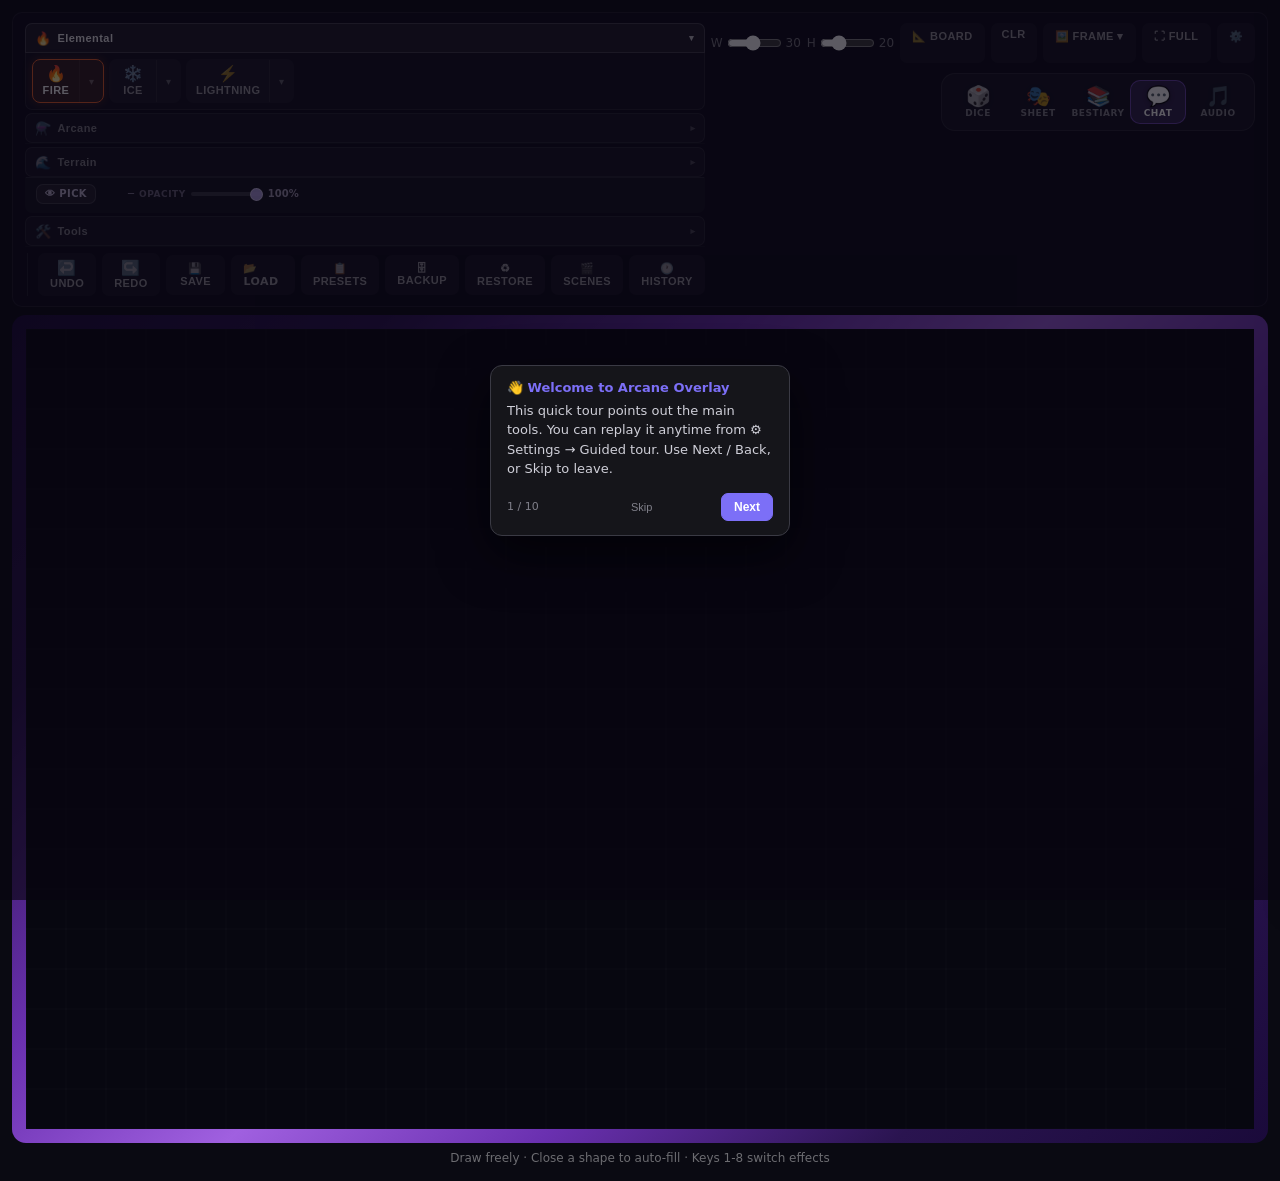
==== docs/index.html @ 73213f01 "Fix hosted player client: environment-aware script loaders The no-cache loaders pointed hard at http" ====
<!DOCTYPE html>
<html lang="en">
<head>
<meta charset="UTF-8">
<meta name="viewport" content="width=device-width, initial-scale=1.0">
<title>D&D 4e Battle Grid</title>
<link rel="stylesheet" href="style.css?v=31">
</head>
<body>
<div id="app">
  <div id="toolbar" role="toolbar" aria-label="Drawing tools">
    <div class="toolbar-left">
      <!-- Effect categories (expandable) -->
      <div class="effect-categories">

        <!-- ── Elemental ── -->
        <div class="effect-cat open" id="cat-elemental">
          <button class="cat-toggle" type="button" aria-expanded="true">
            <span class="cat-icon">🔥</span><span class="cat-label">Elemental</span>
            <span class="cat-arrow">▾</span>
          </button>
          <div class="cat-pills">
            <div class="cat-pills-inner">
              <div class="effect-group">
                <div class="effect-pill fire-pill active" id="pill-fire">
                  <button class="effect-main" data-effect="fire" aria-pressed="true" title="Fire effect"><span class="icon">🔥</span>FIRE</button>
                  <button class="arrow-btn" data-toggle="fire" aria-haspopup="true" aria-expanded="false" aria-label="Fire shape options">▾</button>
                </div>
                <div class="shape-dropdown" id="dd-fire" role="menu">
                  <button class="shape-item selected" data-effect="fire" data-shape="draw" role="menuitem"><span class="sicon">✏️</span>Freehand</button>
                  <button class="shape-item" data-effect="fire" data-shape="cone" role="menuitem"><span class="sicon">📐</span>Cone</button>
                  <button class="shape-item" data-effect="fire" data-shape="circle" role="menuitem"><span class="sicon">⭕</span>Circle</button>
                  <button class="shape-item" data-effect="fire" data-shape="square" role="menuitem"><span class="sicon">⬜</span>Square</button>
                </div>
              </div>
              <div class="effect-group">
                <div class="effect-pill ice-pill" id="pill-ice">
                  <button class="effect-main" data-effect="ice" aria-pressed="false" title="Ice effect"><span class="icon">❄️</span>ICE</button>
                  <button class="arrow-btn" data-toggle="ice" aria-haspopup="true" aria-expanded="false" aria-label="Ice shape options">▾</button>
                </div>
                <div class="shape-dropdown" id="dd-ice" role="menu">
                  <button class="shape-item selected" data-effect="ice" data-shape="draw" role="menuitem"><span class="sicon">✏️</span>Freehand</button>
                  <button class="shape-item" data-effect="ice" data-shape="cone" role="menuitem"><span class="sicon">📐</span>Cone</button>
                  <button class="shape-item" data-effect="ice" data-shape="circle" role="menuitem"><span class="sicon">⭕</span>Circle</button>
                  <button class="shape-item" data-effect="ice" data-shape="square" role="menuitem"><span class="sicon">⬜</span>Square</button>
                </div>
              </div>
              <div class="effect-group">
                <div class="effect-pill lightning-pill" id="pill-lightning">
                  <button class="effect-main" data-effect="lightning" aria-pressed="false" title="Lightning effect"><span class="icon">⚡</span>LIGHTNING</button>
                  <button class="arrow-btn" data-toggle="lightning" aria-haspopup="true" aria-expanded="false" aria-label="Lightning shape options">▾</button>
                </div>
                <div class="shape-dropdown" id="dd-lightning" role="menu">
                  <button class="shape-item selected" data-effect="lightning" data-shape="draw" role="menuitem"><span class="sicon">✏️</span>Freehand</button>
                  <button class="shape-item" data-effect="lightning" data-shape="cone" role="menuitem"><span class="sicon">📐</span>Cone</button>
                  <button class="shape-item" data-effect="lightning" data-shape="circle" role="menuitem"><span class="sicon">⭕</span>Circle</button>
                  <button class="shape-item" data-effect="lightning" data-shape="square" role="menuitem"><span class="sicon">⬜</span>Square</button>
                  <div class="water-flow-section">
                    <span class="water-flow-label">BOLT DIRECTION</span>
                    <div class="water-flow-compass" id="lightning-flow-compass">
                      <button class="bdir-btn" data-angle="225" title="Northwest">↖</button>
                      <button class="bdir-btn" data-angle="270" title="Up">↑</button>
                      <button class="bdir-btn" data-angle="315" title="Northeast">↗</button>
                      <button class="bdir-btn" data-angle="180" title="Left">←</button>
                      <button class="bdir-btn" data-angle="-1"  title="Still — no direction">○</button>
                      <button class="bdir-btn" data-angle="0"   title="Right">→</button>
                      <button class="bdir-btn" data-angle="135" title="Southwest">↙</button>
                      <button class="bdir-btn active" data-angle="90" title="Down (default)">↓</button>
                      <button class="bdir-btn" data-angle="45"  title="Southeast">↘</button>
                    </div>
                  </div>
                </div>
              </div>
            </div>
          </div>
        </div>

        <!-- ── Arcane ── -->
        <div class="effect-cat" id="cat-arcane">
          <button class="cat-toggle" type="button" aria-expanded="false">
            <span class="cat-icon">⚗️</span><span class="cat-label">Arcane</span>
            <span class="cat-arrow">▾</span>
          </button>
          <div class="cat-pills">
            <div class="cat-pills-inner">
              <div class="effect-group">
                <div class="effect-pill poison-pill" id="pill-poison">
                  <button class="effect-main" data-effect="poison" aria-pressed="false" title="Poison effect"><span class="icon">☠️</span>POISON</button>
                  <button class="arrow-btn" data-toggle="poison" aria-haspopup="true" aria-expanded="false" aria-label="Poison shape options">▾</button>
                </div>
                <div class="shape-dropdown" id="dd-poison" role="menu">
                  <button class="shape-item selected" data-effect="poison" data-shape="draw" role="menuitem"><span class="sicon">✏️</span>Freehand</button>
                  <button class="shape-item" data-effect="poison" data-shape="cone" role="menuitem"><span class="sicon">📐</span>Cone</button>
                  <button class="shape-item" data-effect="poison" data-shape="circle" role="menuitem"><span class="sicon">⭕</span>Circle</button>
                  <button class="shape-item" data-effect="poison" data-shape="square" role="menuitem"><span class="sicon">⬜</span>Square</button>
                </div>
              </div>
              <div class="effect-group">
                <div class="effect-pill holy-pill" id="pill-holy">
                  <button class="effect-main" data-effect="holy" aria-pressed="false" title="Radiant effect"><span class="icon">☀️</span>RADIANT</button>
                  <button class="arrow-btn" data-toggle="holy" aria-haspopup="true" aria-expanded="false" aria-label="Radiant shape options">▾</button>
                </div>
                <div class="shape-dropdown" id="dd-holy" role="menu">
                  <button class="shape-item selected" data-effect="holy" data-shape="draw" role="menuitem"><span class="sicon">✏️</span>Freehand</button>
                  <button class="shape-item" data-effect="holy" data-shape="cone" role="menuitem"><span class="sicon">📐</span>Cone</button>
                  <button class="shape-item" data-effect="holy" data-shape="circle" role="menuitem"><span class="sicon">⭕</span>Circle</button>
                  <button class="shape-item" data-effect="holy" data-shape="square" role="menuitem"><span class="sicon">⬜</span>Square</button>
                </div>
              </div>
            </div>
          </div>
        </div>

        <!-- ── Terrain ── -->
        <div class="effect-cat" id="cat-terrain">
          <button class="cat-toggle" type="button" aria-expanded="false">
            <span class="cat-icon">🌊</span><span class="cat-label">Terrain</span>
            <span class="cat-arrow">▾</span>
          </button>
          <div class="cat-pills">
            <div class="cat-pills-inner">
              <div class="effect-group">
                <div class="effect-pill water-pill" id="pill-water">
                  <button class="effect-main" data-effect="water" aria-pressed="false" title="Water terrain"><span class="icon">💧</span>WATER</button>
                  <button class="arrow-btn" data-toggle="water" aria-haspopup="true" aria-expanded="false" aria-label="Water shape options">▾</button>
                </div>
                <div class="shape-dropdown" id="dd-water" role="menu">
                  <button class="shape-item selected" data-effect="water" data-shape="draw" role="menuitem"><span class="sicon">✏️</span>Freehand</button>
                  <button class="shape-item" data-effect="water" data-shape="cone" role="menuitem"><span class="sicon">📐</span>Cone</button>
                  <button class="shape-item" data-effect="water" data-shape="circle" role="menuitem"><span class="sicon">⭕</span>Circle</button>
                  <button class="shape-item" data-effect="water" data-shape="square" role="menuitem"><span class="sicon">⬜</span>Square</button>
                  <div class="water-flow-section">
                    <span class="water-flow-label">FLOW DIRECTION</span>
                    <div class="water-flow-compass" id="water-flow-compass">
                      <button class="wdir-btn" data-angle="225" title="Northwest">↖</button>
                      <button class="wdir-btn" data-angle="270" title="Up">↑</button>
                      <button class="wdir-btn" data-angle="315" title="Northeast">↗</button>
                      <button class="wdir-btn" data-angle="180" title="Left">←</button>
                      <button class="wdir-btn" data-angle="-1"  title="Still — no current">○</button>
                      <button class="wdir-btn" data-angle="0"   title="Right">→</button>
                      <button class="wdir-btn" data-angle="135" title="Southwest">↙</button>
                      <button class="wdir-btn active" data-angle="90" title="Down (default)">↓</button>
                      <button class="wdir-btn" data-angle="45"  title="Southeast">↘</button>
                    </div>
                  </div>
                </div>
              </div>
              <div class="effect-group">
                <div class="effect-pill grass-pill" id="pill-grass">
                  <button class="effect-main" data-effect="grass" aria-pressed="false" title="Grass terrain"><span class="icon">🌿</span>GRASS</button>
                  <button class="arrow-btn" data-toggle="grass" aria-haspopup="true" aria-expanded="false" aria-label="Grass shape options">▾</button>
                </div>
                <div class="shape-dropdown" id="dd-grass" role="menu">
                  <button class="shape-item selected" data-effect="grass" data-shape="draw" role="menuitem"><span class="sicon">✏️</span>Freehand</button>
                  <button class="shape-item" data-effect="grass" data-shape="cone" role="menuitem"><span class="sicon">📐</span>Cone</button>
                  <button class="shape-item" data-effect="grass" data-shape="circle" role="menuitem"><span class="sicon">⭕</span>Circle</button>
                  <button class="shape-item" data-effect="grass" data-shape="square" role="menuitem"><span class="sicon">⬜</span>Square</button>
                </div>
              </div>
              <div class="effect-group">
                <div class="effect-pill lava-pill" id="pill-lava">
                  <button class="effect-main" data-effect="lava" aria-pressed="false" title="Lava terrain"><span class="icon">🌋</span>LAVA</button>
                  <button class="arrow-btn" data-toggle="lava" aria-haspopup="true" aria-expanded="false" aria-label="Lava shape options">▾</button>
                </div>
                <div class="shape-dropdown" id="dd-lava" role="menu">
                  <button class="shape-item selected" data-effect="lava" data-shape="draw" role="menuitem"><span class="sicon">✏️</span>Freehand</button>
                  <button class="shape-item" data-effect="lava" data-shape="cone" role="menuitem"><span class="sicon">📐</span>Cone</button>
                  <button class="shape-item" data-effect="lava" data-shape="circle" role="menuitem"><span class="sicon">⭕</span>Circle</button>
                  <button class="shape-item" data-effect="lava" data-shape="square" role="menuitem"><span class="sicon">⬜</span>Square</button>
                  <div class="water-flow-section">
                    <span class="water-flow-label">FLOW DIRECTION</span>
                    <div class="water-flow-compass" id="lava-flow-compass">
                      <button class="ldir-btn" data-angle="225" title="Northwest">↖</button>
                      <button class="ldir-btn" data-angle="270" title="Up">↑</button>
                      <button class="ldir-btn" data-angle="315" title="Northeast">↗</button>
                      <button class="ldir-btn" data-angle="180" title="Left">←</button>
                      <button class="ldir-btn" data-angle="-1"  title="Still — no flow">○</button>
                      <button class="ldir-btn" data-angle="0"   title="Right">→</button>
                      <button class="ldir-btn" data-angle="135" title="Southwest">↙</button>
                      <button class="ldir-btn active" data-angle="90" title="Down (default)">↓</button>
                      <button class="ldir-btn" data-angle="45"  title="Southeast">↘</button>
                    </div>
                  </div>
                </div>
              </div>
              <div class="effect-group">
                <div class="effect-pill stone-pill" id="pill-stone">
                  <button class="effect-main" data-effect="stone" aria-pressed="false" title="Stone floor terrain"><span class="icon">🪨</span>STONE</button>
                  <button class="arrow-btn" data-toggle="stone" aria-haspopup="true" aria-expanded="false" aria-label="Stone shape options">▾</button>
                </div>
                <div class="shape-dropdown" id="dd-stone" role="menu">
                  <button class="shape-item selected" data-effect="stone" data-shape="draw" role="menuitem"><span class="sicon">✏️</span>Freehand</button>
                  <button class="shape-item" data-effect="stone" data-shape="cone" role="menuitem"><span class="sicon">📐</span>Cone</button>
                  <button class="shape-item" data-effect="stone" data-shape="circle" role="menuitem"><span class="sicon">⭕</span>Circle</button>
                  <button class="shape-item" data-effect="stone" data-shape="square" role="menuitem"><span class="sicon">⬜</span>Square</button>
                </div>
              </div>
              <div class="effect-group">
                <div class="effect-pill difficult-pill" id="pill-difficult">
                  <button class="effect-main" data-effect="difficult" aria-pressed="false" title="Difficult terrain"><span class="icon">⚠️</span>DIFFICULT</button>
                  <button class="arrow-btn" data-toggle="difficult" aria-haspopup="true" aria-expanded="false" aria-label="Difficult shape options">▾</button>
                </div>
                <div class="shape-dropdown" id="dd-difficult" role="menu">
                  <button class="shape-item selected" data-effect="difficult" data-shape="draw" role="menuitem"><span class="sicon">✏️</span>Freehand</button>
                  <button class="shape-item" data-effect="difficult" data-shape="cone" role="menuitem"><span class="sicon">📐</span>Cone</button>
                  <button class="shape-item" data-effect="difficult" data-shape="circle" role="menuitem"><span class="sicon">⭕</span>Circle</button>
                  <button class="shape-item" data-effect="difficult" data-shape="square" role="menuitem"><span class="sicon">⬜</span>Square</button>
                  <div class="water-flow-section">
                    <span class="water-flow-label">LOG DIRECTION (DEBRIS)</span>
                    <div class="water-flow-compass" id="debris-flow-compass">
                      <button class="debris-dir-btn" data-angle="225" title="Northwest">↖</button>
                      <button class="debris-dir-btn" data-angle="270" title="Up">↑</button>
                      <button class="debris-dir-btn" data-angle="315" title="Northeast">↗</button>
                      <button class="debris-dir-btn" data-angle="180" title="Left">←</button>
                      <button class="debris-dir-btn active" data-angle="0" title="Horizontal">↔</button>
                      <button class="debris-dir-btn" data-angle="0" title="Right">→</button>
                      <button class="debris-dir-btn" data-angle="135" title="Southwest">↙</button>
                      <button class="debris-dir-btn" data-angle="90" title="Down (vertical)">↓</button>
                      <button class="debris-dir-btn" data-angle="45" title="Southeast">↘</button>
                    </div>
                  </div>
                </div>
              </div>
              <div class="effect-group">
                <div class="effect-pill blood-pill" id="pill-blood">
                  <button class="effect-main" data-effect="blood" aria-pressed="false" title="Blood splatter"><span class="icon">🩸</span>BLOOD</button>
                  <button class="arrow-btn" data-toggle="blood" aria-haspopup="true" aria-expanded="false" aria-label="Blood shape options">▾</button>
                </div>
                <div class="shape-dropdown" id="dd-blood" role="menu">
                  <button class="shape-item selected" data-effect="blood" data-shape="draw" role="menuitem"><span class="sicon">✏️</span>Freehand</button>
                  <button class="shape-item" data-effect="blood" data-shape="cone" role="menuitem"><span class="sicon">📐</span>Cone</button>
                  <button class="shape-item" data-effect="blood" data-shape="circle" role="menuitem"><span class="sicon">⭕</span>Circle</button>
                  <button class="shape-item" data-effect="blood" data-shape="square" role="menuitem"><span class="sicon">⬜</span>Square</button>
                  <div class="water-flow-section">
                    <span class="water-flow-label">FLOW DIRECTION</span>
                    <div class="water-flow-compass" id="blood-flow-compass">
                      <button class="blooddir-btn" data-angle="225" title="Northwest">↖</button>
                      <button class="blooddir-btn" data-angle="270" title="Up">↑</button>
                      <button class="blooddir-btn" data-angle="315" title="Northeast">↗</button>
                      <button class="blooddir-btn" data-angle="180" title="Left">←</button>
                      <button class="blooddir-btn active" data-angle="-1"  title="Still — static splatter (default)">○</button>
                      <button class="blooddir-btn" data-angle="0"   title="Right">→</button>
                      <button class="blooddir-btn" data-angle="135" title="Southwest">↙</button>
                      <button class="blooddir-btn" data-angle="90"  title="Down">↓</button>
                      <button class="blooddir-btn" data-angle="45"  title="Southeast">↘</button>
                    </div>
                  </div>
                </div>
              </div>
              <div class="effect-pill" id="pill-tree">
                <button class="effect-main" data-effect="tree" aria-pressed="false" title="Tree — top-down scenery (sits on terrain/maps)"><span class="icon">🌳</span>TREE</button>
              </div>
              <div class="effect-pill" id="pill-rock">
                <button class="effect-main" data-effect="rock" aria-pressed="false" title="Rock — top-down scenery (sits on terrain/maps)"><span class="icon">🪨</span>ROCK</button>
              </div>
              <button class="icon-btn cat-icon-btn" id="wall-btn" title="Wall tool — click and drag to draw walls · Shift-click to erase nearest wall"><span class="icon">🧱</span>WALL</button>
            </div>
            <!-- Terrain palette tools row -->
            <div id="terrain-tools-row">
              <button id="eyedrop-btn" class="terrain-tool-btn" title="Eyedropper — click any cell to copy its terrain type · Alt+click works anywhere">👁 PICK</button>
              <div id="terrain-alpha-ctrl">
                <span id="terrain-alpha-eff">─</span>
                <span class="terrain-alpha-label">OPACITY</span>
                <input type="range" id="terrain-alpha-slider" min="10" max="100" value="100" step="5" title="Terrain opacity for current type">
                <span id="terrain-alpha-val">100%</span>
              </div>
            </div>
          </div>
        </div>

        <!-- ── Tools ── -->
        <div class="effect-cat" id="cat-tools">
          <button class="cat-toggle" type="button" aria-expanded="false">
            <span class="cat-icon">🛠️</span><span class="cat-label">Tools</span>
            <span class="cat-arrow">▾</span>
          </button>
          <div class="cat-pills">
            <div class="cat-pills-inner">
              <div class="effect-group">
                <div class="effect-pill erase-pill" id="pill-erase">
                  <button class="effect-main" data-effect="erase" aria-pressed="false" title="Erase"><span class="icon">🧹</span>ERASE</button>
                  <button class="arrow-btn" data-toggle="erase" aria-haspopup="true" aria-expanded="false" aria-label="Erase shape options">▾</button>
                </div>
                <div class="shape-dropdown" id="dd-erase" role="menu">
                  <button class="shape-item selected" data-effect="erase" data-shape="draw" role="menuitem"><span class="sicon">✏️</span>Freehand</button>
                  <button class="shape-item" data-effect="erase" data-shape="cone" role="menuitem"><span class="sicon">📐</span>Cone</button>
                  <button class="shape-item" data-effect="erase" data-shape="circle" role="menuitem"><span class="sicon">⭕</span>Circle</button>
                  <button class="shape-item" data-effect="erase" data-shape="square" role="menuitem"><span class="sicon">⬜</span>Square</button>
                </div>
              </div>
              <button class="icon-btn cat-icon-btn" id="inspect-btn" title="Inspect cell status effects"><span class="icon">🔍</span>INSPECT</button>
              <button class="icon-btn cat-icon-btn" id="ruler-btn" title="Measure distance — click and drag"><span class="icon">📐</span>RULER</button>
              <button class="icon-btn cat-icon-btn" id="cover-btn" title="Cover analyzer — click a token (the shooter); every other token shows its cover from walls/trees/rocks"><span class="icon">🛡️</span>COVER</button>
              <button class="icon-btn cat-icon-btn" id="draw-btn" title="Freehand draw — annotate the map (drag to draw, Shift-drag to erase a stroke)"><span class="icon">✏️</span>DRAW</button>
              <div id="draw-panel" style="display:none;align-items:center;gap:8px">
                <input type="color" id="draw-color" value="#ff3030" title="Pen color" style="width:34px;height:24px;border:none;background:none;cursor:pointer">
                <label style="font-size:11px;color:rgba(255,255,255,0.5)">Width <input type="range" id="draw-width" min="1" max="14" value="4" style="width:70px;vertical-align:middle"></label>
                <button class="icon-btn" id="draw-clear" title="Erase all freehand drawings">✕ Clear</button>
              </div>
              <button class="icon-btn cat-icon-btn" id="token-btn" title="Open bestiary &amp; place tokens — drag a creature onto the grid, or click an empty cell for a quick token, or click an existing token to edit"><span class="icon">🪙</span>TOKEN</button>
              <button class="icon-btn cat-icon-btn" id="bounds-btn" title="Set projection boundary for your table"><span class="icon">🖼️</span>TABLE</button>
              <button class="icon-btn cat-icon-btn" id="init-btn" title="Initiative tracker"><span class="icon">⚔️</span>INIT</button>
              <button class="icon-btn cat-icon-btn" id="project-btn" title="Open projection window for projector display"><span class="icon">🖥️</span>PROJECT</button>
              <button class="icon-btn cat-icon-btn" id="light-btn" title="Place light sources (torch, lantern, daylight) — uncover fog inside their radius. Also controls fog of war."><span class="icon">🔦</span>LIGHT</button>
              <div id="light-panel" style="display:none">
                <!-- ── Section: Place a light ─────────────────────── -->
                <div class="lp-section">
                  <div class="lp-section-title">💡 Place Light</div>
                  <div class="lp-row">
                    <div class="light-type-btns" id="light-place-type-btns">
                      <button class="light-type-btn active" data-type="torch"     title="Torchlight — soft organic glow, radiates in all directions">🔦 Torch</button>
                      <button class="light-type-btn"         data-type="spotlight" title="Spotlight — sharp focused beam with hard edges">💡 Spotlight</button>
                    </div>
                    <div class="lp-spacer"></div>
                    <input type="color" id="light-place-color" value="#FFA040" title="Light color" class="light-color-swatch">
                  </div>
                  <div class="lp-row">
                    <span class="lp-label">Radius</span>
                    <input type="range" id="light-radius-input" min="1" max="20" value="5" step="1" aria-label="Light radius in squares">
                    <input type="number" id="light-radius-val" value="5" min="1" max="20" step="1" aria-label="Light radius exact value" style="width:38px">
                    <span class="lp-unit">sq</span>
                    <span class="lp-label" style="margin-left:6px">Dim</span>
                    <input type="number" id="light-place-dimradius" value="0" min="0" max="20" step="1" style="width:38px" title="Dim light outer radius (0 = no dim zone)">
                    <span class="lp-unit">sq</span>
                  </div>
                  <div class="lp-row">
                    <span class="lp-label">Shape</span>
                    <div class="light-shape-btns" id="light-place-shape-btns">
                      <button class="light-shape-btn active" data-shape="full"    title="Full circle (360°)">⬤</button>
                      <button class="light-shape-btn"         data-shape="half"    title="Half circle (180°)">◑</button>
                      <button class="light-shape-btn"         data-shape="quarter" title="Quarter circle (90°)">◔</button>
                    </div>
                    <div class="lp-spacer"></div>
                    <button class="icon-btn" id="darkness-mode-btn" title="Draw Magical Darkness — click/drag to paint, Shift to erase. Suppresses all light.">🌑 Magical Darkness</button>
                  </div>
                </div>

                <!-- ── Section: Scene atmosphere ────────────────── -->
                <div class="lp-section">
                  <div class="lp-section-title">☀️ Scene Atmosphere</div>
                  <div class="lp-row">
                    <span class="lp-label">Ambient</span>
                    <input type="range" id="ambient-light-slider" min="0" max="100" value="100" step="1" style="width:90px">
                    <span id="ambient-light-val" class="lp-num">100%</span>
                    <div class="lp-spacer"></div>
                    <div class="lp-btn-group">
                      <button class="icon-btn lp-tod" id="tod-day"      title="Daytime — full daylight">☀️</button>
                      <button class="icon-btn lp-tod" id="tod-dusk"     title="Dusk — dim ambient">🌅</button>
                      <button class="icon-btn lp-tod" id="tod-night"    title="Night — very low ambient">🌙</button>
                      <button class="icon-btn lp-tod" id="tod-midnight" title="Midnight — no ambient light">⬛</button>
                    </div>
                  </div>
                  <div class="lp-row">
                    <span class="lp-label">Weather</span>
                    <select id="weather-type" class="lp-select">
                      <option value="none">None</option>
                      <option value="rain">🌧️ Rain</option>
                      <option value="snow">❄️ Snow</option>
                      <option value="fog">🌫️ Fog</option>
                      <option value="ash">🔥 Ash</option>
                    </select>
                    <span class="lp-label" style="margin-left:6px">Intensity</span>
                    <input type="range" id="weather-intensity" min="0" max="100" value="60" step="1" style="width:80px">
                    <span id="weather-intensity-val" class="lp-num">60%</span>
                  </div>
                </div>

                <!-- ── Section: Fog of war ─────────────────────── -->
                <div class="lp-section">
                  <div class="lp-section-title">🌫️ Fog of War</div>
                  <div class="lp-row">
                    <button class="icon-btn" id="fog-btn" title="Toggle fog of war on/off. While on, click again to enter the uncover brush — drag to reveal cells, Shift-drag to re-hide. Shift-click this button to turn fog off entirely.">🌫️ FOG</button>
                    <div id="fog-panel" style="display:none;gap:4px;align-items:center">
                      <button class="icon-btn" id="fog-cover-btn" title="Cover all tiles with fog">⬛ Cover All</button>
                      <button class="icon-btn" id="fog-uncover-btn" title="Remove all fog">⬜ Uncover All</button>
                    </div>
                  </div>
                </div>

                <!-- ── Section: Saved encounters ───────────────── -->
                <div class="lp-section">
                  <div class="lp-section-title">📋 Placed Lights &amp; Presets</div>
                  <div id="light-group-manager"></div>
                  <div class="lp-row">
                    <select id="encounter-preset-select" class="lp-select" style="flex:1;min-width:160px"><option value="">— encounter presets —</option></select>
                    <button class="icon-btn" id="encounter-preset-save" title="Save current lights as a named preset">💾 Save</button>
                    <button class="icon-btn" id="encounter-preset-load" title="Load selected preset">📂 Load</button>
                  </div>
                </div>
              </div>
              <button class="icon-btn cat-icon-btn" id="dm-ref-btn" title="Toggle DM reference view — full map without fog"><span class="icon">👁️</span>DM REF</button>
              <button class="icon-btn cat-icon-btn" id="map-btn" title="Import background map image"><span class="icon">🗺️</span>MAP</button>
              <div id="map-panel" style="display:none">
                <button class="icon-btn" id="map-clear-btn" title="Remove background image">✕ CLEAR</button>
              </div>
              <button class="icon-btn cat-icon-btn" id="label-btn" title="Place text labels on the map · click cell to place or edit"><span class="icon">🏷️</span>LABEL</button>
              <button class="icon-btn cat-icon-btn" id="los-btn" title="Line of sight checker — drag to check LoS"><span class="icon">👁️</span>LOS</button>
              <button class="icon-btn cat-icon-btn" id="dynvis-btn" title="Dynamic line-of-sight — darken everything tokens can't see through walls (give tokens a Sight radius)"><span class="icon">🌓</span>DYN VIS</button>
              <button class="icon-btn cat-icon-btn" id="trap-btn" title="Place DM-only trap markers · visible in DM Ref, hidden on projector"><span class="icon">⚠️</span>TRAPS</button>
              <button class="icon-btn cat-icon-btn" id="teleport-btn" title="Teleport a token — click token then destination"><span class="icon">✨</span>TPORT</button>
            </div>
          </div>
        </div>

      </div><!-- /effect-categories -->
      <div id="radius-panel">
        <label for="radius-input">RADIUS</label>
        <input type="range" id="radius-input" min="1" max="10" value="3" aria-label="Radius in squares">
        <span id="radius-val-display">3</span>
        <span class="radius-note">sq</span>
      </div>

      <!-- Utility buttons separated by a visual divider -->
      <div class="toolbar-actions">
        <button class="icon-btn" id="undo-btn" title="Undo (Ctrl+Z)"><span class="icon">↩️</span>UNDO</button>
        <button class="icon-btn" id="redo-btn" title="Redo (Ctrl+Shift+Z)"><span class="icon">↪️</span>REDO</button>
        <button class="icon-btn" id="save-btn" title="Save current battle state to a JSON file">💾 SAVE</button>
        <label class="icon-btn" id="load-btn" title="Load a battle state from a JSON file">📂 LOAD<input type="file" id="load-input" style="position:absolute;opacity:0;pointer-events:none;width:0;height:0;overflow:hidden"></label>
        <button class="icon-btn" id="preset-btn" title="Save and restore named encounter presets">📋 PRESETS</button>
        <button class="icon-btn" id="backup-btn" title="Back up EVERYTHING (board, character sheets, scenes, settings, soundboard) to one file">🗄 BACKUP</button>
        <button class="icon-btn" id="restore-btn" title="Restore a full backup file (or drag a backup .json onto the window)">♻ RESTORE</button>
        <div id="preset-panel" style="display:none">
          <div id="preset-list"></div>
          <div id="preset-add-row">
            <input type="text" id="preset-name-in" placeholder="Preset name…" maxlength="24" autocomplete="off">
            <button id="preset-save-btn">+ Save</button>
          </div>
        </div>
        <button class="icon-btn" id="scenes-btn" title="Save and switch between named scenes">🎬 SCENES</button>
        <div id="scenes-panel" style="display:none">
          <div id="scene-quick-row" style="display:flex;gap:6px;align-items:center;margin-bottom:8px">
            <button id="scene-prev" title="Previous scene">◀</button>
            <select id="scene-quick" title="Jump to a scene (auto-saves the current one first)" style="flex:1;min-width:120px"></select>
            <button id="scene-next" title="Next scene">▶</button>
            <button id="scene-update" title="Save the current board into the active scene">⬆ Update</button>
          </div>
          <div id="scene-list"></div>
          <div id="scene-add-row">
            <input type="text" id="scene-name-in" placeholder="Scene name…" maxlength="28" autocomplete="off">
            <button id="scene-save-btn">+ Save</button>
          </div>
        </div>
        <button class="icon-btn" id="undo-history-btn" title="Undo history">🕐 HISTORY</button>
        <div id="undo-panel" style="display:none; flex-direction:column; gap:6px; padding:8px">
          <div id="undo-count" style="font-size:11px; color:rgba(255,255,255,0.6)"></div>
          <button class="icon-btn" id="undo-all-btn">↩ Undo All</button>
        </div>
      </div>
    </div>
    <div class="toolbar-right">
      <div class="toolbar-right-row">
        <label>W<input type="range" id="col-slider" min="4" max="60" value="20" aria-label="Grid width"><span id="col-val">20</span></label>
        <label>H<input type="range" id="row-slider" min="4" max="60" value="20" aria-label="Grid height"><span id="row-val">20</span></label>
        <button class="icon-btn" id="board-btn" title="Board size &amp; projector scale / calibration">📐 BOARD</button>
        <button class="icon-btn" id="clear-btn" title="Clear all effects and tokens">CLR</button>
        <div id="app-border-picker" title="Choose the decorative frame around the battle grid">
          <button class="icon-btn" id="app-border-toggle" aria-haspopup="true" aria-expanded="false">🖼️ FRAME ▾</button>
          <div id="app-border-menu" role="menu">
            <button class="app-border-btn" data-style="arcane"  role="menuitem"><span>🌀</span>Arcane</button>
            <button class="app-border-btn" data-style="dragon"  role="menuitem"><span>🐉</span>Dragon</button>
            <button class="app-border-btn" data-style="classic" role="menuitem"><span>📜</span>Classic</button>
            <button class="app-border-btn" data-style="forest"  role="menuitem"><span>🌿</span>Forest</button>
            <button class="app-border-btn" data-style="pool"    role="menuitem"><span>🎱</span>Pool</button>
            <button class="app-border-btn" data-style="blossom" role="menuitem"><span>🌸</span>Blossom</button>
            <button class="app-border-btn" data-style="jazz"    role="menuitem"><span>🎷</span>Jazz</button>
            <button class="app-border-btn" data-style="camo"    role="menuitem"><span>🪖</span>Camo</button>
            <button class="app-border-btn" data-style="none"    role="menuitem"><span>✕</span>None</button>
          </div>
        </div>
        <button class="icon-btn" id="fullscreen-btn" title="Fullscreen presentation mode — hides toolbar, move mouse to top to reveal it · Esc to exit">⛶ FULL</button>
        <div id="settings-wrap">
          <button class="icon-btn" id="settings-btn" title="App settings" aria-haspopup="true" aria-expanded="false">⚙️</button>
          <div id="settings-popover" role="dialog" aria-label="Settings" style="display:none">
            <div class="settings-section-title">Updates</div>
            <label class="settings-row" for="auto-update-chk">
              <input type="checkbox" id="auto-update-chk">
              <span>Auto-check for updates at startup</span>
            </label>
            <button class="settings-check-now" id="check-update-now-btn">Check Now</button>
            <div id="settings-update-status"></div>

            <div class="settings-section-title" style="margin-top:14px">Preferences</div>
            <label class="settings-row" for="pref-accent">
              <span>Accent color</span>
              <input type="color" id="pref-accent" value="#7C6FF7" style="margin-left:auto;width:34px;height:24px;border:none;background:none;cursor:pointer">
            </label>
            <label class="settings-row" for="pref-autosave">
              <span>Autosave</span>
              <select id="pref-autosave" style="margin-left:auto;background:#1a1a20;color:#fff;border:1px solid #34343c;border-radius:6px;padding:3px 6px">
                <option value="0">Off</option>
                <option value="30000">Every 30s</option>
                <option value="60000">Every 60s</option>
                <option value="300000">Every 5 min</option>
              </select>
            </label>
            <label class="settings-row" for="pref-gridmode">
              <span>Default grid</span>
              <select id="pref-gridmode" style="margin-left:auto;background:#1a1a20;color:#fff;border:1px solid #34343c;border-radius:6px;padding:3px 6px">
                <option value="off">Off</option>
                <option value="coords">A1 coords</option>
                <option value="inch">1″ grid</option>
                <option value="hex">Hex</option>
              </select>
            </label>
            <label class="settings-row" for="pref-newboard">
              <span>New-map size</span>
              <select id="pref-newboard" style="margin-left:auto;background:#1a1a20;color:#fff;border:1px solid #34343c;border-radius:6px;padding:3px 6px">
                <option value="20x15">20 × 15</option>
                <option value="25x18">25 × 18</option>
                <option value="30x20">30 × 20</option>
                <option value="40x30">40 × 30</option>
              </select>
            </label>
            <label class="settings-row" for="pref-reduce-motion">
              <input type="checkbox" id="pref-reduce-motion">
              <span>Reduce motion (calmer terrain FX)</span>
            </label>

            <div class="settings-section-title" style="margin-top:14px">Help</div>
            <button class="settings-check-now" id="open-keys-btn">⌨️ Keyboard shortcuts…</button>
            <button class="settings-check-now" id="open-tour-btn">❓ Guided tour</button>
          </div>
        </div>
      </div>
      <!-- Player tools dock — Dice / Sheet / Bestiary / Chat -->
      <div id="app-dock" role="toolbar" aria-label="Player tools">
        <button class="dock-btn" data-target="dice-btn" title="Dice Roller">
          <span class="dock-icon">🎲</span>
          <span class="dock-label">Dice</span>
        </button>
        <button class="dock-btn" data-target="sheet-btn" title="Character Sheet">
          <span class="dock-icon">🎭</span>
          <span class="dock-label">Sheet</span>
        </button>
        <button class="dock-btn dock-btn-bestiary" data-target="bestiary-btn" title="Bestiary">
          <span class="dock-icon">📚</span>
          <span class="dock-label">Bestiary</span>
        </button>
        <button class="dock-btn" data-target="mp-tab-btn" title="Chat &amp; Multiplayer">
          <span class="dock-icon">💬</span>
          <span class="dock-label">Chat</span>
          <span class="dock-badge" id="dock-mp-badge" aria-hidden="true">●</span>
        </button>
        <button class="dock-btn" data-target="music-launch" title="Audio — music, DJ mixer &amp; soundboard">
          <span class="dock-icon">🎵</span>
          <span class="dock-label">Audio</span>
        </button>
      </div>
    </div>
  </div>

  <div id="update-banner" role="status" aria-live="polite" style="display:none">
    <span id="update-banner-msg"></span>
    <a id="update-download-link" href="#" target="_blank" rel="noopener">Download</a>
    <button id="update-banner-dismiss" aria-label="Dismiss update notification">✕</button>
  </div>

  <div id="canvas-wrap"><canvas id="grid" role="img" aria-label="Battle grid"></canvas></div>
  <div id="hint" aria-live="polite"></div>

  <div id="init-panel" aria-label="Initiative tracker">
    <div id="init-header">
      <h3>⚔️ INITIATIVE ORDER</h3>
      <span id="round-label"></span>
      <div id="turn-timer" style="display:none">
        <span id="timer-display">0:30</span>
        <button class="timer-btn" id="timer-toggle" title="Start/pause timer">▶</button>
        <button class="timer-btn" id="timer-reset" title="Reset timer">↺</button>
      </div>
    </div>
    <div id="init-add-row">
      <input id="init-name-in" type="text" placeholder="Name…" maxlength="24" autocomplete="off" aria-label="Combatant name">
      <input id="init-score-in" type="number" placeholder="Init" aria-label="Initiative score">
      <button id="init-add-btn">+ Add</button>
    </div>
    <div id="init-list" role="list"></div>
    <div id="init-controls">
      <button class="init-ctrl-btn" id="init-roll-btn" title="Roll initiative for all tokens on the board (NPCs auto, players editable)">🎲 Roll All</button>
      <button class="init-ctrl-btn" id="init-sort-btn" title="Sort by initiative score">Sort ↓</button>
      <button class="init-ctrl-btn" id="init-prev-btn" title="Back to previous turn">◀ Prev</button>
      <button class="init-ctrl-btn go" id="init-next-btn" title="Advance to next turn">Next Turn ▶</button>
      <button class="init-ctrl-btn" id="init-reset-btn" title="Reset to round 1">Reset</button>
      <button class="init-ctrl-btn" id="timer-btn" title="Toggle turn timer">⏱ Timer</button>
    </div>
  </div>
</div>

<!-- Projector Setup Modal -->
<div class="modal-overlay" id="projector-modal" role="dialog" aria-modal="true" aria-labelledby="projector-modal-title" style="display:none">
  <div class="modal">
    <h3 id="projector-modal-title">🖥️ PROJECTOR SETUP</h3>
    <ol class="proj-steps">
      <li>Set the projector as an <strong>extended display</strong> (System Settings → Displays → Stop Mirroring)</li>
      <li>Click <strong>⛶ OPEN WINDOW</strong> below — a separate projector window opens</li>
      <li>Drag that window to the projector display, then enter fullscreen (<strong>⌃ ⌘ F</strong>)</li>
      <li>The game board appears on the projector while your DM tools stay here</li>
    </ol>
    <p class="proj-note">Fallback: if the popup is blocked (older build), use COPY URL and paste into any browser.</p>
    <div class="modal-btns">
      <button class="modal-btn primary" id="proj-open-btn">⛶ OPEN WINDOW</button>
      <button class="modal-btn secondary" id="proj-copy-url-btn">📋 COPY URL (fallback)</button>
      <button class="modal-btn secondary" id="proj-cancel-btn">Cancel</button>
    </div>
    <div id="proj-copy-feedback" style="margin-top:10px;font-size:11px;color:#9be09b;text-align:center;display:none"></div>
  </div>
</div>

<!-- Label Modal -->
<div class="modal-overlay" id="label-modal" role="dialog" aria-modal="true" aria-labelledby="label-modal-title">
  <div class="modal">
    <h3 id="label-modal-title">PLACE LABEL</h3>
    <label for="label-text-in">TEXT</label>
    <input type="text" id="label-text-in" placeholder="Entrance, Trap, Boss Room…" maxlength="32" autocomplete="off">
    <div class="modal-btns">
      <button class="modal-btn primary" id="label-ok">Place</button>
      <button class="modal-btn danger" id="label-delete" style="display:none">Delete</button>
      <button class="modal-btn secondary" id="label-cancel">Cancel</button>
    </div>
  </div>
</div>

<!-- Light Source Modal -->
<div class="modal-overlay" id="light-modal" role="dialog" aria-modal="true" aria-labelledby="light-modal-title">
  <div class="modal">
    <h3 id="light-modal-title">EDIT LIGHT SOURCE</h3>
    <label for="light-name-in">NAME</label>
    <input type="text" id="light-name-in" placeholder="Torch, Lantern, Sunrod…" maxlength="32" autocomplete="off">
    <div style="display:flex;align-items:center;gap:10px;margin-bottom:4px">
      <label><input type="checkbox" id="light-edit-enabled" checked> ENABLED</label>
      <button class="icon-btn" id="light-edit-lock" style="font-size:11px;padding:3px 8px">🔓 LOCK</button>
    </div>
    <div style="display:flex;gap:12px;align-items:flex-end">
      <div><label for="light-edit-radius">BRIGHT RADIUS</label>
      <input type="number" id="light-edit-radius" min="1" max="30" value="5" style="width:54px"></div>
      <div><label for="light-edit-dimradius">DIM RADIUS</label>
      <input type="number" id="light-edit-dimradius" min="0" max="30" value="0" style="width:54px"></div>
    </div>
    <label for="light-preset">PRESET</label>
    <select id="light-preset">
      <option value="">— pick a preset —</option>
      <optgroup label="🔥 Fire &amp; Flame">
        <option value="candle">🕯 Candle (2 sq)</option>
        <option value="torch">🔦 Torch (5 sq)</option>
        <option value="campfire">🔥 Campfire (6 sq)</option>
        <option value="lantern">🏮 Hooded Lantern (6 sq)</option>
        <option value="bullseye">🔦 Bullseye Lantern (8 sq, directional)</option>
        <option value="oillantern">🪔 Oil Lantern (8 sq)</option>
        <option value="bonfire">🔥 Bonfire (10 sq)</option>
        <option value="brazier">🔥 Brazier (8 sq)</option>
      </optgroup>
      <optgroup label="✨ Magical">
        <option value="sunrod">🌟 Sunrod (12 sq)</option>
        <option value="daylight">☀️ Daylight Spell (20 sq)</option>
        <option value="faeriefire">💜 Faerie Fire (4 sq)</option>
        <option value="eldritchflame">🟣 Eldritch Flame (6 sq)</option>
        <option value="dancinglight">🔵 Dancing Light (4 sq)</option>
        <option value="moonlight">🌙 Moonlight (15 sq)</option>
        <option value="coldfire">❄️ Coldfire (5 sq)</option>
        <option value="ghostlight">👻 Ghost Light (5 sq)</option>
      </optgroup>
      <optgroup label="🌿 Natural">
        <option value="bioluminescence">🟢 Bioluminescence (3 sq)</option>
        <option value="glowshroom">🍄 Glowshroom (2 sq)</option>
      </optgroup>
    </select>
    <label>COLOR</label>
    <div style="display:flex;align-items:center;gap:8px">
      <input type="color" id="light-edit-color" value="#FFA040" class="light-color-swatch light-color-swatch-lg">
      <span id="light-color-label" style="font-size:11px;color:rgba(255,255,255,0.45)">#FFA040</span>
    </div>
    <label>TYPE</label>
    <div class="light-type-btns" id="light-edit-type-btns">
      <button class="light-type-btn" data-type="torch"     title="Soft organic glow that radiates outward — warm and natural">🔦 Torchlight</button>
      <button class="light-type-btn" data-type="spotlight" title="Sharp focused beam with hard edges — like a theater spotlight or lantern beam">💡 Spotlight</button>
    </div>
    <label>SHAPE</label>
    <div class="light-shape-btns" id="light-edit-shape-btns">
      <button class="light-shape-btn" data-shape="full"    title="Full circle — illuminates all directions">⬤ Full</button>
      <button class="light-shape-btn" data-shape="half"    title="Half circle — illuminates a 180° arc">◑ Half</button>
      <button class="light-shape-btn" data-shape="quarter" title="Quarter circle — illuminates a 90° cone">◔ Quarter</button>
    </div>
    <div id="light-dir-wrap" style="display:none">
      <label>DIRECTION</label>
      <div style="display:flex;align-items:center;gap:8px;margin-bottom:6px">
        <div class="light-dir-compass" id="light-dir-compass">
          <button class="light-dir-btn" data-angle="225" title="Northwest">↖</button>
          <button class="light-dir-btn" data-angle="270" title="North (up)">↑</button>
          <button class="light-dir-btn" data-angle="315" title="Northeast">↗</button>
          <button class="light-dir-btn" data-angle="180" title="West (left)">←</button>
          <div class="light-dir-face" id="light-dir-face">→</div>
          <button class="light-dir-btn" data-angle="0"   title="East (right)">→</button>
          <button class="light-dir-btn" data-angle="135" title="Southwest">↙</button>
          <button class="light-dir-btn" data-angle="90"  title="South (down)">↓</button>
          <button class="light-dir-btn" data-angle="45"  title="Southeast">↘</button>
        </div>
        <div style="display:flex;flex-direction:column;align-items:center;gap:4px">
          <label style="font-size:9px;color:rgba(255,255,255,0.4);letter-spacing:.06em">ANGLE</label>
          <input type="number" id="light-edit-angle-num" min="0" max="359" value="0" step="1"
                 style="width:52px;text-align:center" title="Exact angle in degrees (0–359)">
          <span style="font-size:9px;color:rgba(255,255,255,0.35)">degrees</span>
        </div>
      </div>
      <input type="hidden" id="light-edit-angle" value="0">
    </div>
    <label>INTENSITY</label>
    <div style="display:flex;gap:8px;align-items:center">
      <input type="range" id="light-edit-intensity" min="0" max="200" value="100" style="flex:1">
      <span id="light-edit-intensity-val" style="min-width:38px;font-size:11px">100%</span>
    </div>
    <label>OPACITY</label>
    <input type="range" id="light-edit-opacity" min="0" max="100" value="100">
    <label>GROUP</label>
    <input type="text" id="light-edit-group" placeholder="e.g. room-1, dungeon, exterior" maxlength="32" autocomplete="off">
    <label>ANIMATION</label>
    <div class="light-type-btns" id="light-edit-anim-btns">
      <button class="light-anim-btn active" data-anim="none">None</button>
      <button class="light-anim-btn" data-anim="pulse">🌊 Pulse</button>
      <button class="light-anim-btn" data-anim="strobe">⚡ Strobe</button>
      <button class="light-anim-btn" data-anim="fade">🕯 Fade</button>
      <button class="light-anim-btn" data-anim="cycle">🎨 Cycle</button>
    </div>
    <div id="light-anim-color2-wrap" style="display:none">
      <label>CYCLE TO COLOR</label>
      <div style="display:flex;align-items:center;gap:8px">
        <input type="color" id="light-edit-animcolor2" value="#FF4040" class="light-color-swatch light-color-swatch-lg">
        <span style="font-size:11px;color:rgba(255,255,255,0.45)">second color for cycle animation</span>
      </div>
    </div>
    <label>ATTACH TO TOKEN</label>
    <select id="light-attach-token" style="font-size:12px"><option value="">— none —</option></select>
    <div class="modal-btns">
      <button class="modal-btn primary" id="light-save">Save</button>
      <button class="modal-btn secondary" id="light-duplicate">⎘ Duplicate</button>
      <button class="modal-btn danger" id="light-delete" style="display:none">Delete</button>
      <button class="modal-btn secondary" id="light-cancel">Cancel</button>
    </div>
  </div>
</div>

<!-- Token Modal -->
<div class="modal-overlay" id="token-modal" role="dialog" aria-modal="true" aria-labelledby="modal-title">
  <div class="modal modal-token">
    <h3 id="modal-title">PLACE TOKEN</h3>
    <label for="tok-name">NAME</label>
    <input type="text" id="tok-name" placeholder="Goblin, Fighter…" maxlength="12" autocomplete="off">
    <label>COLOR</label>
    <div class="color-row" id="color-swatches" role="radiogroup" aria-label="Token color"></div>
    <label>APPEARANCE</label>
    <div style="display:flex;align-items:center;gap:10px">
      <canvas id="tok-avatar-prev" width="40" height="40" style="width:40px;height:40px;background:rgba(255,255,255,0.06);border:1px solid rgba(255,255,255,0.15);border-radius:6px;image-rendering:pixelated"></canvas>
      <button type="button" id="tok-avatar-btn" style="background:#1f8fff;border:none;color:#04121f;font-weight:700;border-radius:6px;padding:7px 11px;cursor:pointer">🧙 Build avatar…</button>
      <button type="button" id="tok-avatar-clear" style="background:rgba(255,255,255,0.08);border:1px solid rgba(255,255,255,0.15);color:#cfcfe0;font-weight:700;border-radius:6px;padding:7px 10px;cursor:pointer">Plain disc</button>
    </div>
    <div class="tok-row">
      <div class="tok-field">
        <label>SIZE</label>
        <div class="size-btns" id="tok-size-row" role="radiogroup" aria-label="Token size">
          <button class="size-btn" data-size="1">1×1</button>
          <button class="size-btn" data-size="2">2×2</button>
          <button class="size-btn" data-size="3">3×3</button>
        </div>
      </div>
      <div class="tok-field">
        <label for="tok-speed">SPEED</label>
        <div style="display:flex;align-items:center;gap:4px">
          <input type="number" id="tok-speed" value="6" min="0" max="20" step="1" aria-label="Speed in squares">
          <span class="radius-note">sq</span>
        </div>
      </div>
    </div>
    <div class="tok-row">
      <div class="tok-field">
        <label>HP</label>
        <div style="display:flex;align-items:center;gap:4px">
          <input type="number" id="tok-hp" placeholder="—" min="0" aria-label="Current HP">
          <span style="opacity:.4">/</span>
          <input type="number" id="tok-maxhp" placeholder="—" min="1" aria-label="Max HP">
        </div>
      </div>
      <div class="tok-field">
        <label for="tok-initiative">INITIATIVE</label>
        <div style="display:flex;align-items:center;gap:4px">
          <input type="number" id="tok-initiative" placeholder="—" style="width:54px" aria-label="Initiative bonus">
          <span class="radius-note">mod</span>
        </div>
      </div>
    </div>
    <div style="display:flex;align-items:center;gap:8px;margin-top:8px">
      <input type="checkbox" id="tok-conc" style="width:14px;height:14px;accent-color:#9B59B6">
      <label for="tok-conc" style="font-size:11px;font-weight:700;letter-spacing:.05em;color:rgba(255,255,255,0.6)">CONCENTRATING</label>
    </div>
    <label class="tok-inline">EXHAUSTION
      <select id="tok-exhaustion" style="background:rgba(255,255,255,0.08);border:1px solid rgba(255,255,255,0.15);color:#fff;border-radius:6px;padding:4px 8px;font-size:12px;flex:1;min-width:160px">
        <option value="0">None</option>
        <option value="1">1 – Disadvantage on checks</option>
        <option value="2">2 – Speed halved</option>
        <option value="3">3 – Disadvantage on attacks/saves</option>
        <option value="4">4 – Max HP halved</option>
        <option value="5">5 – Speed = 0</option>
        <option value="6">6 – Death</option>
      </select>
    </label>
    <label class="tok-inline">LIGHT
      <span style="font-size:11px;color:rgba(255,255,255,0.45);font-weight:400">Bright</span>
      <input type="number" id="tok-light-bright" min="0" max="20" value="0" style="width:48px">
      <span style="font-size:11px;color:rgba(255,255,255,0.45);font-weight:400">Dim</span>
      <input type="number" id="tok-light-dim" min="0" max="30" value="0" style="width:48px">
      <span class="radius-note">squares</span>
    </label>
    <label class="tok-inline">SIGHT
      <input type="number" id="tok-sight" min="0" max="40" value="0" style="width:48px">
      <span class="radius-note">squares</span>
      <span style="font-size:10px;color:rgba(255,255,255,0.4);font-weight:400;flex-basis:100%">Reveals what this token can see through walls (with Dynamic LoS on)</span>
    </label>
    <label class="tok-inline">AURA
      <span style="font-size:11px;color:rgba(255,255,255,0.45);font-weight:400">Radius</span>
      <input type="number" id="tok-aura-radius" min="0" max="20" value="0" style="width:48px">
      <span style="font-size:11px;color:rgba(255,255,255,0.45);font-weight:400">Color</span>
      <input type="color" id="tok-aura-color" value="#ffd24a" style="width:36px;height:26px;vertical-align:middle;border:none;background:none;cursor:pointer">
      <span style="font-size:10px;color:rgba(255,255,255,0.4);font-weight:400;flex-basis:100%">A colored emanation that moves with the token</span>
    </label>
    <label for="tok-owner" style="margin-top:4px">OWNED BY <span style="font-size:10px;color:rgba(255,255,255,0.4);font-weight:400">(determines whose fog this token reveals on player clients)</span></label>
    <select id="tok-owner" style="width:100%;background:rgba(255,255,255,0.08);border:1px solid rgba(255,255,255,0.15);color:#fff;border-radius:6px;padding:4px 8px;font-size:12px"><option value="">— DM only (no player vision) —</option></select>
    <label>CONDITIONS</label>
    <div id="tok-conditions" class="conditions-grid"></div>
    <label for="tok-notes" style="margin-top:4px">DM NOTES <span style="font-size:10px;color:rgba(255,255,255,0.4);font-weight:400">(private — not shown to players)</span></label>
    <textarea id="tok-notes" placeholder="e.g. knows the password, secretly a doppelganger…" rows="2" style="width:100%;background:rgba(255,255,255,0.06);border:1px solid rgba(255,255,255,0.15);color:#fff;border-radius:6px;padding:6px 8px;font-size:12px;resize:vertical;font-family:inherit"></textarea>
    <div id="death-saves-section" style="display:none">
      <label>DEATH SAVES</label>
      <div class="ds-row">
        <span class="ds-label">Successes</span>
        <label><input type="checkbox" class="ds-success" data-i="0"></label>
        <label><input type="checkbox" class="ds-success" data-i="1"></label>
        <label><input type="checkbox" class="ds-success" data-i="2"></label>
      </div>
      <div class="ds-row">
        <span class="ds-label">Failures</span>
        <label><input type="checkbox" class="ds-fail" data-i="0"></label>
        <label><input type="checkbox" class="ds-fail" data-i="1"></label>
        <label><input type="checkbox" class="ds-fail" data-i="2"></label>
      </div>
    </div>
    <div class="modal-btns">
      <button class="modal-btn primary" id="tok-ok">Place</button>
      <button class="modal-btn danger" id="tok-delete" style="display:none">Delete</button>
      <button class="modal-btn secondary" id="tok-cancel">Cancel</button>
    </div>
  </div>
</div>

<div id="cell-tooltip" aria-live="polite" aria-atomic="true"></div>

<div id="layer-menu" role="menu" aria-label="Remove layer">
  <div id="layer-menu-title">REMOVE LAYER</div>
  <div id="layer-menu-items"></div>
</div>

<div id="statblock-popover" role="dialog" aria-label="Monster stat block" style="position:fixed;display:none;z-index:990;max-width:340px;max-height:70vh;overflow:auto;background:rgba(15,12,28,0.97);border:1px solid rgba(255,180,60,0.35);border-radius:9px;padding:12px 14px;box-shadow:0 12px 32px rgba(0,0,0,0.7);font-size:12px;color:#eee;backdrop-filter:blur(6px);"></div>

<div id="autosave-notice" aria-label="Auto-save recovery">
  <div id="autosave-msg"></div>
  <div style="display:flex;gap:8px">
    <button id="autosave-restore" class="modal-btn primary" style="flex:1;padding:6px">Restore</button>
    <button id="autosave-dismiss" class="modal-btn secondary" style="flex:1;padding:6px">Dismiss</button>
  </div>
</div>

<div id="dm-ref-panel" style="display:none" aria-label="DM reference view">
  <div id="dm-ref-header">
    <span>👁️ DM REFERENCE</span>
    <button id="dm-ref-close" title="Close">✕</button>
  </div>
  <canvas id="dm-ref-canvas"></canvas>
  <div id="dm-ref-hint">Full map · no fog · not projected</div>
</div>
<!-- ── Multiplayer sidebar tab ── -->
<!-- ── Dice roller button ── -->
<button id="dice-btn" title="Roll Dice">🎲</button>

<!-- ── 4e Character Sheet button ── -->
<button id="sheet-btn" title="Open character sheet">🎭</button>

<!-- ── Bestiary button ── -->
<button id="bestiary-btn" title="Open bestiary (creature library)">📚</button>

<!-- ── Bestiary overlay ── -->
<div id="bestiary-overlay">
  <div id="bestiary-panel">
    <div id="bestiary-header">
      <span class="bestiary-title">📚 Bestiary</span>
      <button id="bestiary-close" title="Close">✕</button>
    </div>
    <div id="bestiary-toolbar">
      <input id="bestiary-search" type="text" placeholder="🔍 Search by name, type, CR…" autocomplete="off">
      <button id="bestiary-new-btn">＋ New Creature</button>
      <button id="bestiary-presets-btn" title="Add a roster of monster names from your 4e Monster Manual (default stats — fill them in yourself)">📥 Load Presets</button>
      <label id="bestiary-import-btn" class="bestiary-import-label" title="Import an SRD compendium JSON (5e.tools / Open5e / custom array). Existing creatures with the same name are kept; new ones are added." style="cursor:pointer;display:inline-flex;align-items:center;justify-content:center;padding:6px 11px;border-radius:7px;background:rgba(80,180,120,0.18);border:1px solid rgba(80,180,120,0.45);color:#fff;font-size:12px;font-weight:600;position:relative;overflow:hidden">📦 Import JSON<input type="file" id="bestiary-import-input" accept="application/json,.json" style="position:absolute;opacity:0;pointer-events:none;width:0;height:0;overflow:hidden"></label>
    </div>
    <div id="bestiary-list"></div>

    <!-- Editor (hidden until New/Edit is clicked) -->
    <div id="bestiary-editor" style="display:none">
      <div class="be-editor-title">
        <span id="be-editor-mode">New Creature</span>
        <button id="be-cancel-btn">✕ Cancel</button>
      </div>
      <div class="be-row">
        <label>Name</label>
        <input id="be-name" type="text" placeholder="e.g. Goblin">
      </div>
      <div class="be-row be-row-3">
        <div><label>Size</label>
          <select id="be-size">
            <option value="tiny">Tiny</option>
            <option value="small">Small</option>
            <option value="medium" selected>Medium</option>
            <option value="large">Large</option>
            <option value="huge">Huge</option>
            <option value="gargantuan">Gargantuan</option>
          </select>
        </div>
        <div><label>Type</label><input id="be-type" type="text" placeholder="humanoid"></div>
        <div><label>CR / Level</label><input id="be-cr" type="text" placeholder="1/4"></div>
      </div>
      <div class="be-section-title">DEFENSES</div>
      <div class="be-row be-row-3">
        <div><label>AC</label><input id="be-ac" type="number" min="0" value="10"></div>
        <div><label>HP</label><input id="be-hp" type="number" min="0" value="10"></div>
        <div><label>Speed</label><input id="be-speed" type="number" min="0" value="6"></div>
      </div>
      <div class="be-section-title">SAVES</div>
      <div class="be-row be-row-saves">
        <div><label>STR</label><input id="be-save-STR" type="number" value="0"></div>
        <div><label>DEX</label><input id="be-save-DEX" type="number" value="0"></div>
        <div><label>CON</label><input id="be-save-CON" type="number" value="0"></div>
        <div><label>INT</label><input id="be-save-INT" type="number" value="0"></div>
        <div><label>WIS</label><input id="be-save-WIS" type="number" value="0"></div>
        <div><label>CHA</label><input id="be-save-CHA" type="number" value="0"></div>
      </div>
      <div class="be-section-title">RESISTANCES &amp; IMMUNITIES</div>
      <div class="be-row"><label>Resistances</label><input id="be-resist" type="text" placeholder="fire, cold…"></div>
      <div class="be-row"><label>Immunities</label><input id="be-immune" type="text" placeholder="poison…"></div>
      <div class="be-row"><label>Vulnerabilities</label><input id="be-vuln" type="text" placeholder="radiant…"></div>
      <div class="be-row"><label>Cond. Immunities</label><input id="be-cond-immune" type="text" placeholder="charmed, frightened…"></div>
      <div class="be-section-title">SENSES &amp; LANGUAGES</div>
      <div class="be-row"><label>Senses</label><input id="be-senses" type="text" placeholder="darkvision 60ft…"></div>
      <div class="be-row"><label>Languages</label><input id="be-languages" type="text" placeholder="Common, Goblin…"></div>
      <div class="be-row"><label>Notes</label><textarea id="be-notes" rows="3" placeholder="Tactics, special abilities, source page…"></textarea></div>

      <div class="be-section-title">ATTACKS  <span style="font-weight:400;font-size:10px;opacity:.6">one-click to-hit + damage</span></div>
      <div id="be-attacks"></div>
      <button id="be-attack-add" type="button" class="be-attack-add">＋ Add attack</button>

      <div class="be-editor-footer">
        <button id="be-save-btn">💾 Save</button>
        <button id="be-delete-btn" style="display:none">🗑 Delete</button>
      </div>
    </div>
  </div>
</div>

<!-- Floating banner shown when a creature is queued for placement -->
<div id="bestiary-place-banner" style="display:none">
  <span id="bestiary-place-banner-text"></span>
  <button id="bestiary-place-cancel">✕ Cancel</button>
</div>

<!-- Floating "🔥 Pick Up Torch" prompt — appears when the player's
     character token is on a tile that has a light source. -->
<button id="pickup-light-btn" style="display:none"></button>

<!-- ── DM Give-Item modal ── -->
<div id="give-item-overlay">
  <div id="give-item-modal">
    <div id="give-item-header">
      <span>🎁 Send Item to Player</span>
      <button id="gi-close" title="Close">✕</button>
    </div>
    <div id="give-item-body">
      <div class="gi-row">
        <label>To</label>
        <select id="gi-target" aria-label="Recipient">
          <!-- populated by JS: Party + each player -->
        </select>
      </div>
      <div class="gi-row">
        <label>Item Name</label>
        <input id="gi-name" type="text" placeholder="e.g. Healing Potion" maxlength="60">
      </div>
      <div class="gi-row gi-row-2">
        <div><label>Quantity</label>
          <input id="gi-qty" type="number" min="1" max="9999" value="1">
        </div>
        <div><label>Weight (lb per unit)</label>
          <input id="gi-weight" type="number" min="0" step="0.1" value="0">
        </div>
      </div>
      <div class="gi-row">
        <label>Notes (optional)</label>
        <textarea id="gi-notes" rows="2" placeholder="A short flavour blurb or rules note"></textarea>
      </div>
      <div class="gi-row" style="align-items:center">
        <label>Appearance</label>
        <canvas id="gi-appear-prev" width="40" height="40" style="width:40px;height:40px;background:rgba(255,255,255,0.06);border:1px solid rgba(255,255,255,0.15);border-radius:6px;image-rendering:pixelated"></canvas>
        <button id="gi-appear-btn" type="button" style="background:#7a4fd0;border:none;color:#fff;font-weight:700;border-radius:6px;padding:6px 10px;cursor:pointer;margin-left:8px">🧙 Set look…</button>
        <button id="gi-appear-clear" type="button" style="background:rgba(255,255,255,0.08);border:1px solid rgba(255,255,255,0.15);color:#cfcfe0;font-weight:700;border-radius:6px;padding:6px 8px;cursor:pointer;margin-left:6px">None</button>
        <span style="font-size:10px;color:rgba(255,255,255,0.4);margin-left:8px">Optional: this item changes the recipient's token appearance when granted.</span>
      </div>
    </div>
    <div id="give-item-footer">
      <button id="gi-send-btn">🎁 Send</button>
    </div>
  </div>
</div>

<!-- ── Received-item toast (players) ── -->
<div id="item-received-toast" style="display:none">
  <div id="item-received-icon">🎁</div>
  <div id="item-received-body">
    <div id="item-received-title"></div>
    <div id="item-received-detail"></div>
  </div>
  <button id="item-received-dismiss">✓</button>
</div>

<!-- ── DM Roll Request pop-up ── -->
<div id="rollreq-overlay">
  <div id="rollreq-modal">
    <div id="rollreq-header">
      <span>🎲 DM ROLL REQUEST</span>
      <button id="rollreq-close" title="Dismiss">✕</button>
    </div>
    <div id="rollreq-body">
      <div id="rollreq-from"></div>
      <div id="rollreq-skill"></div>
      <div id="rollreq-breakdown"></div>
      <div id="rollreq-d20" style="display:none"></div>
      <div id="rollreq-total" style="display:none"></div>
    </div>
    <div id="rollreq-footer">
      <button id="rollreq-roll-btn">🎲 ROLL</button>
      <div id="rollreq-send-row">
        <button id="rollreq-send-party" title="Share the roll with everyone in the party">📢 Send to Party</button>
        <button id="rollreq-send-dm"    title="Whisper the roll to just the DM">🔒 Send to DM Only</button>
      </div>
    </div>
  </div>
</div>

<!-- ── 4e Character Sheet overlay ── -->
<div id="sheet-overlay">
  <div id="sheet-panel">
    <div id="sheet-panel-header">
      <span class="sheet-title">🎭 Character Sheet</span>
      <select id="sh-system" aria-label="Game system" title="Switches skill list, bonus formula, and defense fields" class="sh-system-pill">
        <option value="4e">D&amp;D 4e</option>
        <option value="5e">D&amp;D 5e</option>
      </select>
      <span style="flex:1"></span>
      <button id="sheet-close-btn" title="Close">✕</button>
    </div>
    <div id="sheet-switcher">
      <label>Sheet</label>
      <select id="sh-active-select" aria-label="Active character sheet"></select>
      <button id="sh-new-btn" title="Create a new character sheet">＋ New</button>
      <button id="sh-delete-btn" title="Delete this character sheet">🗑</button>
    </div>
    <div id="sheet-body">
      <div class="sheet-row" style="align-items:center">
        <label>Avatar</label>
        <canvas id="sh-avatar-prev" width="44" height="44" style="width:44px;height:44px;background:rgba(255,255,255,0.06);border:1px solid rgba(255,255,255,0.15);border-radius:7px;image-rendering:pixelated"></canvas>
        <button id="sh-avatar-btn" type="button" style="background:#1f8fff;border:none;color:#04121f;font-weight:700;border-radius:6px;padding:7px 11px;cursor:pointer;margin-left:8px">🧙 Build avatar…</button>
        <button id="sh-avatar-remove" type="button" style="background:rgba(255,255,255,0.08);border:1px solid rgba(255,255,255,0.15);color:#cfcfe0;font-weight:700;border-radius:6px;padding:7px 9px;cursor:pointer;margin-left:6px">✕ Remove</button>
        <span style="font-size:10px;color:rgba(255,255,255,0.4);margin-left:8px;flex-basis:100%">Your top-down token appearance — applied to your mini on the board.</span>
      </div>
      <div class="sheet-row">
        <label>Name</label><input id="sh-name" type="text" placeholder="Hero">
        <label>Level</label><input id="sh-level" type="number" min="1" max="30" value="1" style="width:54px">
        <span id="sh-prof-readout" style="font-size:11px;min-width:90px;text-align:right;font-weight:600;margin-left:auto">½ Level +0</span>
      </div>
      <div class="sheet-row">
        <label>Class</label><input id="sh-class" type="text" placeholder="Fighter">
        <label>Race</label><input id="sh-race" type="text" placeholder="Human">
      </div>
      <div class="sheet-section-title">ABILITY SCORES</div>
      <div id="sh-abilities" class="sheet-abilities">
        <div class="sh-ability"><label>STR</label><input data-abi="STR" type="number" min="1" max="30" value="10"><span class="sh-mod" data-mod="STR">+0</span></div>
        <div class="sh-ability"><label>CON</label><input data-abi="CON" type="number" min="1" max="30" value="10"><span class="sh-mod" data-mod="CON">+0</span></div>
        <div class="sh-ability"><label>DEX</label><input data-abi="DEX" type="number" min="1" max="30" value="10"><span class="sh-mod" data-mod="DEX">+0</span></div>
        <div class="sh-ability"><label>INT</label><input data-abi="INT" type="number" min="1" max="30" value="10"><span class="sh-mod" data-mod="INT">+0</span></div>
        <div class="sh-ability"><label>WIS</label><input data-abi="WIS" type="number" min="1" max="30" value="10"><span class="sh-mod" data-mod="WIS">+0</span></div>
        <div class="sh-ability"><label>CHA</label><input data-abi="CHA" type="number" min="1" max="30" value="10"><span class="sh-mod" data-mod="CHA">+0</span></div>
      </div>
      <div class="sheet-section-title"><span class="only-4e">DEFENSES &amp; HP</span><span class="only-5e">ARMOR CLASS &amp; HP</span></div>
      <div class="sheet-row sheet-row-defs">
        <label>AC</label><input id="sh-AC" type="number" value="10">
        <label class="only-4e">Fort</label><input id="sh-Fort" type="number" value="10" class="only-4e">
        <label class="only-4e">Ref</label><input id="sh-Ref" type="number" value="10" class="only-4e">
        <label class="only-4e">Will</label><input id="sh-Will" type="number" value="10" class="only-4e">
      </div>
      <div class="sheet-row">
        <label>HP</label><input id="sh-hp" type="number" value="0" style="width:60px">
        <label>/ Max</label><input id="sh-maxhp" type="number" value="0" style="width:60px">
        <label id="sh-surges-label">Surges</label><input id="sh-surges" type="number" value="0" style="width:50px">
      </div>
      <div class="sheet-row" style="align-items:center">
        <label>Initiative</label>
        <span id="sh-init-display" style="font-size:18px;font-weight:800;color:#FFD700;min-width:36px;text-align:center;letter-spacing:.02em">+0</span>
        <label style="font-size:11px;color:rgba(255,255,255,0.5);margin-left:8px" for="sh-init-misc">Misc bonus</label>
        <input id="sh-init-misc" type="number" value="0" style="width:46px" placeholder="0" title="Extra initiative bonus (feats, items, etc.)">
      </div>

      <div class="sheet-section-title">SENSES  <span class="sh-hint">controls how many squares of fog your token reveals around it</span></div>
      <div class="sheet-row">
        <label>Vision</label>
        <select id="sh-vision">
          <option value="normal">Normal Vision (own square only)</option>
          <option value="lowlight">Low-Light Vision (6 sq)</option>
          <option value="darkvision">Darkvision (12 sq)</option>
        </select>
      </div>

      <div class="sheet-section-title">SKILLS  <span class="sh-hint">✔ = trained (+5) · click 🎲 to roll</span></div>
      <div id="sh-skills" class="sheet-skills"></div>
      <div id="sh-result" class="sh-result" style="display:none"></div>

      <div class="sheet-section-title">SPELLS &amp; RESOURCES  <span class="sh-hint">click pips to spend / restore</span></div>
      <div id="sh-rest-row">
        <button id="sh-short-rest" type="button" title="Restore short-rest resources">☕ Short Rest</button>
        <button id="sh-long-rest" type="button" title="Restore all spell slots &amp; resources">🌙 Long Rest</button>
      </div>
      <div id="sh-spellslots"></div>
      <div id="sh-resources"></div>
      <div id="sh-res-add-row">
        <input id="sh-res-name" type="text" placeholder="Resource (Ki, Rage…)" maxlength="40">
        <input id="sh-res-max" type="number" value="1" min="1" max="99" title="Maximum uses">
        <select id="sh-res-rest" title="When this resource refreshes">
          <option value="long">Long rest</option>
          <option value="short">Short rest</option>
          <option value="none">Manual</option>
        </select>
        <button id="sh-res-add" type="button" title="Add resource">＋ Add</button>
      </div>

      <div class="sheet-section-title">INVENTORY  <span class="sh-hint">✔ = equipped · ± adjust quantity · 🗑 remove</span></div>
      <div id="sh-inventory" class="sheet-inventory"></div>
      <div id="sh-inv-add-row">
        <input id="sh-inv-name" type="text" placeholder="Item name…" maxlength="60">
        <input id="sh-inv-qty"  type="number" value="1" min="1" max="9999" title="Quantity">
        <input id="sh-inv-weight" type="number" value="0" min="0" step="0.1" placeholder="lb" title="Weight per unit">
        <button id="sh-inv-add" title="Add item">＋ Add</button>
      </div>
      <div id="sh-inv-totals"></div>
    </div>
    <div id="sheet-footer">
      <button id="sheet-save-btn">💾 Save</button>
      <button id="sheet-reset-btn">↺ Reset</button>
    </div>
  </div>
</div>

<!-- ── Dice roller overlay ── -->
<div id="dice-overlay">
  <div id="dice-panel">
    <div id="dice-panel-header">
      <span id="dice-panel-title">🎲 Dice Roller</span>
      <button id="dr-close">✕</button>
    </div>

    <!-- Die type selector -->
    <div id="dr-dice-row">
      <button class="dr-die" data-sides="4">d4</button>
      <button class="dr-die" data-sides="6">d6</button>
      <button class="dr-die" data-sides="8">d8</button>
      <button class="dr-die" data-sides="10">d10</button>
      <button class="dr-die" data-sides="12">d12</button>
      <button class="dr-die active" data-sides="20">d20</button>
      <button class="dr-die" data-sides="100">d%</button>
    </div>

    <!-- Count + modifier -->
    <div id="dr-config">
      <div id="dr-count-row">
        <button class="dr-adj" id="dr-dec">−</button>
        <div id="dr-count-display">
          <span id="dr-count">1</span>
          <span id="dr-label">d20</span>
        </div>
        <button class="dr-adj" id="dr-inc">+</button>
      </div>
      <div id="dr-mod-row">
        <label for="dr-mod">Modifier</label>
        <input type="number" id="dr-mod" value="0" min="-99" max="99">
      </div>
    </div>

    <!-- Enchantment presets -->
    <div id="dr-presets">
      <div class="dr-preset" id="dr-preset-0">
        <div class="dr-preset-view">
          <span class="dr-preset-name">Enchantment 1</span>
          <span class="dr-preset-val">+0</span>
          <button class="dr-preset-edit" data-idx="0" title="Edit">✏️</button>
        </div>
        <div class="dr-preset-form" style="display:none">
          <input class="dr-preset-name-in" type="text" maxlength="20" placeholder="Name…">
          <input class="dr-preset-val-in"  type="number" min="-99" max="99" placeholder="0">
          <button class="dr-preset-save" data-idx="0">✓</button>
        </div>
      </div>
      <div class="dr-preset" id="dr-preset-1">
        <div class="dr-preset-view">
          <span class="dr-preset-name">Enchantment 2</span>
          <span class="dr-preset-val">+0</span>
          <button class="dr-preset-edit" data-idx="1" title="Edit">✏️</button>
        </div>
        <div class="dr-preset-form" style="display:none">
          <input class="dr-preset-name-in" type="text" maxlength="20" placeholder="Name…">
          <input class="dr-preset-val-in"  type="number" min="-99" max="99" placeholder="0">
          <button class="dr-preset-save" data-idx="1">✓</button>
        </div>
      </div>
    </div>

    <!-- Result display -->
    <div id="dr-result">
      <div id="dr-rolls"></div>
      <div id="dr-total">—</div>
      <div id="dr-formula"></div>
    </div>

    <!-- Roll button -->
    <button id="dr-roll">Roll</button>

    <!-- Share (shown only in session) -->
    <div id="dr-share" style="display:none">
      <button id="dr-send-party">📢 Send to Party</button>
      <button id="dr-send-dm">🔒 Send to DM</button>
    </div>
  </div>
</div>

<button id="mp-tab-btn" title="Multiplayer chat &amp; rooms">💬<span id="mp-badge" style="display:none">●</span></button>

<!-- ── Multiplayer panel ── -->
<div id="mp-panel">
  <div id="mp-panel-header">
    <!-- Close button left so title can be truly centered -->
    <button id="mp-panel-close" title="Close panel" aria-label="Close multiplayer panel">✕</button>
    <span id="mp-panel-title">⚔ MULTIPLAYER</span>
    <!-- spacer to balance the close button -->
    <span style="width:28px"></span>
  </div>

  <!-- ── Not in a room ── -->
  <div id="mp-setup">
    <div id="mp-setup-inner">

      <!-- HOST card -->
      <button id="mp-create-btn" class="mp-action-btn dm-btn">
        <span style="font-size:22px;line-height:1">👑</span>
        <span style="font-size:14px;font-weight:800;letter-spacing:.05em">HOST A SESSION</span>
        <span class="mp-sub">You are the Dungeon Master</span>
      </button>

      <div class="mp-or">or</div>

      <!-- JOIN section -->
      <div class="mp-field">
        <label for="mp-code-in">Room Code</label>
        <input id="mp-code-in" type="text" placeholder="ABC123" maxlength="6" autocomplete="off" spellcheck="false">
      </div>
      <div class="mp-field">
        <label for="mp-name-in">Your Name</label>
        <input id="mp-name-in" type="text" placeholder="Gandalf…" maxlength="16" autocomplete="off">
      </div>
      <button id="mp-join-btn" class="mp-action-btn">
        <span style="font-size:15px;line-height:1">🗡️</span>
        <span style="font-size:13px;font-weight:700">JOIN A SESSION</span>
      </button>

      <div id="mp-join-error" class="mp-error" style="display:none" aria-live="polite"></div>
    </div>
  </div>

  <!-- ── In a room ── -->
  <div id="mp-room" style="display:none">

    <!-- Top info strip (200px) -->
    <div id="mp-room-top">

      <!-- DM-only: room code -->
      <div id="mp-code-wrap" style="display:none">
        <span class="mp-label">Room Code — share with players</span>
        <div id="mp-code-display" title="Click to copy" aria-label="Room code — click to copy"></div>
        <span class="mp-hint">Click to copy to clipboard</span>

        <!-- DM-only: tunnel URL + shareable player link -->
        <div id="mp-tunnel-wrap">
          <span class="mp-label">🌐 Tunnel <span class="mp-hint" style="font-weight:400">— for players who aren't on your LAN</span></span>
          <div id="mp-tunnel-row">
            <input id="mp-tunnel-url" type="text" placeholder="Click ▶ Start Tunnel — URL fills in automatically" autocomplete="off">
            <button id="mp-tunnel-toggle-btn" title="Start a cloudflared tunnel so off-LAN players can connect">▶ Start Tunnel</button>
          </div>
          <div id="mp-tunnel-status" class="mp-hint"></div>
          <button id="mp-copy-link-btn" title="Copy a ready-to-share link with your tunnel URL and room code baked in">📋 Copy Player Link</button>
          <div id="mp-link-preview" class="mp-hint" style="word-break:break-all"></div>
        </div>
      </div>

      <!-- Active character for this session -->
      <div id="mp-active-sheet-wrap">
        <span class="mp-label">🎭 Playing as</span>
        <select id="mp-active-sheet" aria-label="Active character sheet for multiplayer rolls"></select>
      </div>

      <!-- Players list -->
      <div id="mp-players-wrap">
        <span class="mp-label">Players Online</span>
        <div id="mp-players-list" role="list" aria-label="Online players"></div>
      </div>

      <!-- Leave -->
      <button id="mp-leave-btn" class="mp-leave" aria-label="Leave this room">Leave Room</button>
    </div>

    <!-- Chat area (fills remaining height) -->
    <div id="mp-chat">
      <!-- Tab pills -->
      <div id="mp-chat-tabs" role="tablist" aria-label="Chat channels"></div>

      <!-- DM-only tools -->
      <div id="mp-dm-roll-tools">
        <div class="mp-dm-row">
          <label for="mp-dm-game-version" style="font-size:11px;letter-spacing:.06em;color:rgba(255,255,255,0.6)">EDITION</label>
          <select id="mp-dm-game-version" aria-label="Game edition" title="Sets the table's D&amp;D edition. Players' sheets switch to the matching variant and the per-sheet toggle is locked.">
            <option value="4e">D&amp;D 4e</option>
            <option value="5e">D&amp;D 5e</option>
          </select>
        </div>
        <div class="mp-dm-row">
          <select id="mp-dm-roll-skill" aria-label="Skill to request"><!-- populated by JS --></select>
          <select id="mp-dm-roll-target" aria-label="Who to send the request to"><!-- populated by JS --></select>
          <button id="mp-dm-roll-req" title="Send a roll request">🎲 Request</button>
        </div>
        <div class="mp-dm-row">
          <button id="mp-dm-give-item-btn" title="Send an item directly to a player's inventory">🎁 Send Item</button>
        </div>
      </div>

      <!-- Player-visible edition banner (set by the DM) -->
      <div id="mp-edition-banner" style="display:none;font-size:11px;letter-spacing:.06em;padding:6px 10px;background:rgba(120,90,220,0.18);border:1px solid rgba(170,140,255,0.32);border-radius:6px;color:#d8c8ff;text-align:center"></div>

      <!-- Message feed -->
      <div id="mp-messages" role="log" aria-live="polite" aria-label="Chat messages"></div>

      <!-- Input row -->
      <div id="mp-input-row">
        <input type="text" id="mp-msg-in" placeholder="Send a message…" maxlength="400" autocomplete="off" aria-label="Chat message">
        <button id="mp-send-btn" title="Send message" aria-label="Send">➤</button>
      </div>
    </div>
  </div>
</div>

<!-- ── Create room modal ── -->
<div class="modal-overlay" id="mp-dm-modal" role="dialog" aria-modal="true" aria-labelledby="mp-dm-modal-title">
  <div class="modal">
    <h3 id="mp-dm-modal-title">👑 CREATE ROOM</h3>
    <label for="mp-room-name">Room Name</label>
    <input type="text" id="mp-room-name" placeholder="The Dragon's Den…" maxlength="32" autocomplete="off">
    <label for="mp-dm-name">Your DM Name</label>
    <input type="text" id="mp-dm-name" placeholder="Dungeon Master…" maxlength="16" autocomplete="off">
    <div class="modal-btns">
      <button class="modal-btn primary" id="mp-dm-ok">Create Room</button>
      <button class="modal-btn secondary" id="mp-dm-cancel">Cancel</button>
    </div>
  </div>
</div>
<script>
/* Script/style loading is environment-aware:
   • file:// (the Mac app)  → load via the local no-cache server so edits always
     apply (file:// ignores the ?v= query for caching). Retry until it's up.
   • http(s) (hosted player client on GitHub Pages, or the portable bundle
     served by server.py) → load RELATIVE paths; localhost:8765 doesn't exist
     for remote players and would be blocked as mixed content on https. */
var __SRC_BASE = (location.protocol === 'file:') ? 'http://localhost:8765/' : '';
(function loadStyle(tries){
  tries = tries || 0;
  var l = document.createElement('link');
  l.rel = 'stylesheet';
  l.href = __SRC_BASE + 'style.css?t=' + Date.now();
  l.onerror = function(){ if (tries < 60) setTimeout(function(){ loadStyle(tries+1); }, 300); };
  document.head.appendChild(l);
})();
(function loadGrid(tries){
  tries = tries || 0;
  var s = document.createElement('script');
  s.src = __SRC_BASE + 'grid.js?t=' + Date.now();
  s.onerror = function(){ if (tries < 60) setTimeout(function(){ loadGrid(tries+1); }, 300); };
  document.head.appendChild(s);
})();
(function loadAvatar(tries){
  tries = tries || 0;
  var s = document.createElement('script');
  s.src = __SRC_BASE + 'avatar.js?t=' + Date.now();
  s.onerror = function(){ if (tries < 60) setTimeout(function(){ loadAvatar(tries+1); }, 300); };
  document.head.appendChild(s);
})();
(function loadBackup(tries){
  tries = tries || 0;
  var s = document.createElement('script');
  s.src = __SRC_BASE + 'backup.js?t=' + Date.now();
  s.onerror = function(){ if (tries < 60) setTimeout(function(){ loadBackup(tries+1); }, 300); };
  document.head.appendChild(s);
})();
</script>
<script>
/* Audio modules — same environment-aware base, chained so music → mixer →
   sampler initialise in dependency order. */
(function loadMusic(tries){
  tries = tries || 0;
  var s = document.createElement('script');
  s.src = __SRC_BASE + 'music.js?t=' + Date.now();
  s.onerror = function(){ if (tries < 40) setTimeout(function(){ loadMusic(tries+1); }, 400); };
  s.onload = function(){ loadMixer(0); };
  document.body.appendChild(s);
})();
function loadMixer(tries){
  tries = tries || 0;
  var s = document.createElement('script');
  s.src = __SRC_BASE + 'mixer.js?t=' + Date.now();
  s.onerror = function(){ if (tries < 40) setTimeout(function(){ loadMixer(tries+1); }, 400); };
  s.onload = function(){ loadSampler(0); };
  document.body.appendChild(s);
}
function loadSampler(tries){
  tries = tries || 0;
  var s = document.createElement('script');
  s.src = __SRC_BASE + 'sampler.js?t=' + Date.now();
  s.onerror = function(){ if (tries < 40) setTimeout(function(){ loadSampler(tries+1); }, 400); };
  document.body.appendChild(s);
}
</script>
</body>
</html>
---- docs/style.css ----
/* ── Reset ── */
*, *::before, *::after { box-sizing: border-box; margin: 0; padding: 0; }

body {
  background: #0a0a12;
  font-family: system-ui, -apple-system, sans-serif;
  font-size: 14px;
  color: #fff;
  min-height: 100vh;
  padding: 12px;
  transition: padding 0.22s ease;
}

/* ── Fullscreen / Presentation mode ── */
body.fs-mode {
  padding: 0;
  overflow: hidden;
}
body.fs-mode #app {
  gap: 0;
  height: 100vh;
}
body.fs-mode #toolbar {
  position: fixed;
  top: 0; left: 0; right: 0;
  z-index: 1000;
  border-radius: 0;
  border-top: none;
  border-left: none;
  border-right: none;
  transform: translateY(-110%);
  transition: transform 0.22s ease;
  max-height: 90vh;
  overflow-y: auto;
  box-shadow: 0 4px 24px rgba(0,0,0,0.8);
}
body.fs-mode #canvas-wrap {
  flex: 1;
  border-radius: 0;
  border: none;
  height: 100vh;
  display: flex;
  align-items: center;
  justify-content: center;
}
body.fs-mode #canvas-wrap canvas {
  max-width: 100vw;
  max-height: 100vh;
  object-fit: contain;
}
body.fs-mode #hint { display: none; }
body.fs-mode #init-panel { bottom: 8px; }

/* ── App layout ── */
#app {
  display: flex;
  flex-direction: column;
  gap: 8px;
  margin: 0 auto;
  user-select: none;
}

/* ── Toolbar ── */
#toolbar {
  display: flex;
  flex-wrap: wrap;
  gap: 6px;
  align-items: flex-start;
  padding: 10px 12px;
  background: rgba(12, 10, 24, 0.97);
  border: 1px solid rgba(255,255,255,0.07);
  border-radius: 10px;
  position: relative;
  z-index: 200;
}

.toolbar-left {
  display: flex;
  flex-wrap: wrap;
  gap: 6px;
  align-items: flex-start;
  flex: 1;
}

.toolbar-right {
  display: flex;
  flex-direction: column;
  align-items: flex-end;
  gap: 10px;
  margin-left: auto;
  font-size: 12px;
  color: rgba(255,255,255,0.45);
}
.toolbar-right-row {
  display: flex;
  align-items: center;
  gap: 6px;
}
.toolbar-right label { display: flex; align-items: center; gap: 4px; }
.toolbar-right input[type=range] { width: 55px; accent-color: rgba(255,255,255,0.5); }

/* Divider between effect pills and action buttons */
.toolbar-actions {
  display: flex;
  align-items: center;
  gap: 6px;
  padding-left: 10px;
  border-left: 1px solid rgba(255,255,255,0.08);
  margin-left: 2px;
}

/* ── Focus ring (keyboard nav) ── */
:focus-visible {
  outline: 2px solid rgba(155,149,232,0.85);
  outline-offset: 2px;
  border-radius: 6px;
}

/* ── Effect category accordion ── */
.effect-categories {
  display: flex;
  flex-direction: column;
  gap: 3px;
  min-width: 160px;
}

.effect-cat {
  display: flex;
  flex-direction: column;
  gap: 0;
}

.cat-toggle {
  display: flex;
  align-items: center;
  gap: 6px;
  padding: 5px 9px;
  background: rgba(255,255,255,0.04);
  border: 1px solid rgba(255,255,255,0.07);
  border-radius: 7px;
  cursor: pointer;
  font-size: 11px;
  font-weight: 700;
  letter-spacing: .04em;
  color: rgba(255,255,255,0.45);
  white-space: nowrap;
  transition: color 0.15s, background 0.15s, border-color 0.15s;
  text-align: left;
  min-height: 30px;
}
.cat-toggle:hover {
  color: rgba(255,255,255,0.85);
  background: rgba(255,255,255,0.07);
  border-color: rgba(255,255,255,0.14);
}
.effect-cat.open > .cat-toggle {
  color: rgba(255,255,255,0.92);
  background: rgba(255,255,255,0.07);
  border-color: rgba(255,255,255,0.16);
  border-bottom-left-radius: 0;
  border-bottom-right-radius: 0;
}
.cat-icon { font-size: 13px; line-height: 1; }
.cat-label { flex: 1; }
.cat-arrow {
  font-size: 9px;
  opacity: 0.5;
  display: inline-block;
  transition: transform 0.2s ease;
  transform: rotate(-90deg);
}
.effect-cat.open > .cat-toggle .cat-arrow {
  transform: rotate(0deg);
  opacity: 0.8;
}

/* Active-effect glow on the category header */
.effect-cat.has-active > .cat-toggle {
  border-color: rgba(255,255,255,0.22);
}

/* Pill area — grid trick for smooth height animation */
.cat-pills {
  display: grid;
  grid-template-rows: 0fr;
  transition: grid-template-rows 0.22s ease;
  background: rgba(255,255,255,0.03);
  border: 1px solid transparent;
  border-top: none;
  border-radius: 0 0 7px 7px;
  /* must NOT be overflow:hidden so shape dropdowns can escape */
}
.effect-cat.open > .cat-pills {
  grid-template-rows: 1fr;
  border-color: rgba(255,255,255,0.07);
  overflow: visible;
}
.cat-pills-inner {
  overflow: hidden;           /* clips to 0 when collapsed */
  display: flex;
  flex-wrap: wrap;
  gap: 5px;
  padding: 0 6px;
  transition: padding 0.22s ease;
  position: relative;         /* ensure z-context for children */
}
.effect-cat.open > .cat-pills > .cat-pills-inner {
  overflow: visible;          /* let shape dropdowns pop out when expanded */
  padding: 6px 6px;
}

/* icon-btn placed inside a cat-pills-inner (e.g. Inspect in Tools) */
.cat-pills-inner .icon-btn.cat-icon-btn {
  align-self: flex-start;
  font-size: 10px;
  padding: 5px 9px;
  min-height: 40px;
}

/* ── Effect pills ── */
.effect-group { position: relative; }

.effect-pill {
  display: flex;
  align-items: stretch;
  border-radius: 8px;
  border: 1.5px solid transparent;
  background: rgba(255,255,255,0.04);
  transition: background 0.15s, border-color 0.15s, box-shadow 0.15s;
}

.effect-main {
  display: flex;
  flex-direction: column;
  align-items: center;
  justify-content: center;
  gap: 2px;
  padding: 6px 9px;
  cursor: pointer;
  font-size: 11px;
  font-weight: 700;
  letter-spacing: .04em;
  color: rgba(255,255,255,0.55);
  transition: color .15s;
  min-width: 46px;
  min-height: 40px;
  border: none;
  background: transparent;
  border-radius: 7px 0 0 7px;
}
.effect-main .icon { font-size: 16px; line-height: 1; }
.effect-pill.active .effect-main { color: #fff; }
.effect-main:hover { color: rgba(255,255,255,0.85); }

.arrow-btn {
  display: flex;
  align-items: center;
  justify-content: center;
  padding: 0 8px;
  cursor: pointer;
  color: rgba(255,255,255,0.3);
  font-size: 10px;
  border-left: 1px solid rgba(255,255,255,0.06);
  transition: color .15s, background .15s;
  background: transparent;
  border-top: none;
  border-right: none;
  border-bottom: none;
  border-radius: 0 7px 7px 0;
  min-height: 40px;
  min-width: 24px;
}
.arrow-btn:hover { color: rgba(255,255,255,0.8); background: rgba(255,255,255,0.05); }

/* Active pill colours */
.fire-pill.active      { border-color:#E8622A; background:rgba(232,98,42,0.15);  box-shadow:0 0 10px rgba(232,98,42,0.25); }
.poison-pill.active    { border-color:#5AAD1E; background:rgba(90,173,30,0.15);  box-shadow:0 0 10px rgba(90,173,30,0.25); }
.ice-pill.active       { border-color:#3D8FD4; background:rgba(61,143,212,0.15); box-shadow:0 0 10px rgba(61,143,212,0.25); }
.lightning-pill.active { border-color:#8060FF; background:rgba(128,96,255,0.15); box-shadow:0 0 10px rgba(128,96,255,0.30); }
.holy-pill.active      { border-color:#FFC830; background:rgba(255,200,48,0.18); box-shadow:0 0 12px rgba(255,200,48,0.35); }
.water-pill.active     { border-color:#1890E0; background:rgba(24,144,224,0.15); box-shadow:0 0 10px rgba(24,144,224,0.30); }
.grass-pill.active     { border-color:#46a818; background:rgba(70,168,24,0.15);  box-shadow:0 0 10px rgba(70,168,24,0.28); }
.erase-pill.active     { border-color:#C0392B; background:rgba(192,57,43,0.15);  box-shadow:0 0 10px rgba(192,57,43,0.25); }
.lava-pill.active      { border-color:#CC3300; background:rgba(200,50,0,0.25);   box-shadow:0 0 10px rgba(200,50,0,0.35); }
.stone-pill.active     { border-color:#8a7a6a; background:rgba(100,90,80,0.25);  box-shadow:0 0 10px rgba(100,90,80,0.25); }
.difficult-pill.active { border-color:#C8A000; background:rgba(180,150,20,0.22); box-shadow:0 0 10px rgba(180,150,20,0.25); }
.blood-pill.active     { border-color:#801020; background:rgba(140,20,30,0.22);  box-shadow:0 0 10px rgba(140,20,30,0.25); }
.mud-pill.active       { border-color:#5a3218; background:rgba(90,50,24,0.25);   box-shadow:0 0 10px rgba(90,50,24,0.30); }
.web-pill.active       { border-color:#8870a0; background:rgba(120,100,160,0.18);box-shadow:0 0 10px rgba(130,110,180,0.28); }
.swamp-pill.active     { border-color:#3a5018; background:rgba(50,75,20,0.22);   box-shadow:0 0 10px rgba(60,90,25,0.28); }

/* ── Shape dropdown ── */
.shape-dropdown {
  position: absolute;
  top: calc(100% + 6px);
  left: 0;
  min-width: 136px;
  background: rgba(14,12,26,0.98);
  border: 1px solid rgba(255,255,255,0.12);
  border-radius: 10px;
  box-shadow: 0 12px 32px rgba(0,0,0,0.7);
  z-index: 999;
  overflow: hidden;
  /* Animated open/close */
  visibility: hidden;
  opacity: 0;
  transform: translateY(-6px) scale(0.97);
  pointer-events: none;
  transition: opacity 0.13s ease, transform 0.13s ease, visibility 0s 0.13s;
  transform-origin: top left;
}
.shape-dropdown.open {
  visibility: visible;
  opacity: 1;
  transform: translateY(0) scale(1);
  pointer-events: auto;
  transition: opacity 0.13s ease, transform 0.13s ease, visibility 0s;
}

.shape-item {
  display: flex;
  align-items: center;
  gap: 9px;
  padding: 9px 14px;
  width: 100%;
  font-size: 12px;
  font-weight: 600;
  letter-spacing: .03em;
  color: rgba(255,255,255,0.6);
  cursor: pointer;
  transition: background .1s, color .1s;
  white-space: nowrap;
  background: transparent;
  border: none;
  text-align: left;
}
.shape-item:hover    { background: rgba(255,255,255,0.08); color: #fff; }
.shape-item.selected { color: #fff; background: rgba(255,255,255,0.06); }
.shape-item .sicon   { font-size: 13px; width: 16px; text-align: center; flex-shrink: 0; }

/* ── Water flow direction compass ── */
/* ── Terrain tools row (eyedropper, fill, opacity) ── */
#terrain-tools-row {
  display: flex;
  align-items: center;
  gap: 6px;
  padding: 6px 10px 8px;
  border-top: 1px solid rgba(255,255,255,0.07);
  flex-wrap: wrap;
}
.terrain-tool-btn {
  font: bold 10px/1 'Segoe UI', system-ui, sans-serif;
  letter-spacing: .04em;
  color: rgba(220,210,240,0.85);
  background: rgba(255,255,255,0.05);
  border: 1px solid rgba(255,255,255,0.13);
  border-radius: 7px;
  padding: 4px 8px;
  cursor: pointer;
  white-space: nowrap;
  transition: background .15s, border-color .15s, color .15s;
}
.terrain-tool-btn:hover {
  background: rgba(255,255,255,0.10);
  border-color: rgba(255,255,255,0.28);
  color: #fff;
}
.terrain-tool-btn.active {
  background: rgba(140,100,255,0.22);
  border-color: rgba(180,140,255,0.70);
  color: #c8a8ff;
  box-shadow: 0 0 8px rgba(160,120,255,0.35);
}
#terrain-alpha-ctrl {
  display: flex;
  align-items: center;
  gap: 5px;
  margin-left: 4px;
}
#terrain-alpha-eff {
  font: bold 10px/1 'Segoe UI', system-ui, sans-serif;
  color: rgba(200,190,220,0.70);
  min-width: 28px;
  text-align: right;
}
.terrain-alpha-label {
  font: bold 9px/1 'Segoe UI', system-ui, sans-serif;
  letter-spacing: .06em;
  color: rgba(180,170,200,0.55);
  text-transform: uppercase;
}
#terrain-alpha-slider {
  -webkit-appearance: none;
  appearance: none;
  width: 72px;
  height: 4px;
  background: rgba(255,255,255,0.15);
  border-radius: 2px;
  outline: none;
  cursor: pointer;
}
#terrain-alpha-slider::-webkit-slider-thumb {
  -webkit-appearance: none;
  width: 13px;
  height: 13px;
  border-radius: 50%;
  background: rgba(200,180,255,0.85);
  border: 1px solid rgba(255,255,255,0.4);
  cursor: pointer;
}
#terrain-alpha-val {
  font: bold 10px/1 'Segoe UI', system-ui, sans-serif;
  color: rgba(210,200,230,0.75);
  min-width: 30px;
}

.water-flow-section {
  padding: 8px 8px 6px;
  border-top: 1px solid rgba(255,255,255,0.07);
  margin-top: 4px;
}
.water-flow-label {
  display: block;
  font-size: 9px;
  font-weight: 800;
  letter-spacing: .1em;
  color: rgba(255,255,255,0.35);
  margin-bottom: 6px;
}
.water-flow-compass {
  display: grid;
  grid-template-columns: repeat(3, 28px);
  grid-template-rows: repeat(3, 28px);
  gap: 3px;
}
.wdir-btn {
  width: 28px; height: 28px;
  display: flex; align-items: center; justify-content: center;
  background: rgba(255,255,255,0.05);
  border: 1px solid rgba(255,255,255,0.10);
  border-radius: 6px;
  color: rgba(255,255,255,0.6);
  font-size: 13px;
  cursor: pointer;
  transition: background .12s, color .12s, border-color .12s;
}
.wdir-btn:hover {
  background: rgba(30,136,216,0.25);
  color: #fff;
  border-color: rgba(30,136,216,0.55);
}
.wdir-btn.active {
  background: rgba(30,136,216,0.35);
  border-color: rgba(66,184,248,0.75);
  color: #42b8f8;
  box-shadow: 0 0 6px rgba(66,184,248,0.35);
}
/* Lava variant — same layout, ember colour */
.ldir-btn {
  width: 28px; height: 28px;
  display: flex; align-items: center; justify-content: center;
  background: rgba(255,255,255,0.05);
  border: 1px solid rgba(255,255,255,0.10);
  border-radius: 6px;
  color: rgba(255,255,255,0.6);
  font-size: 13px;
  cursor: pointer;
  transition: background .12s, color .12s, border-color .12s;
}
.ldir-btn:hover {
  background: rgba(200,60,10,0.28);
  color: #fff;
  border-color: rgba(255,100,20,0.6);
}
.ldir-btn.active {
  background: rgba(200,60,10,0.38);
  border-color: rgba(255,140,40,0.85);
  color: #ff8820;
  box-shadow: 0 0 6px rgba(255,100,20,0.4);
}

/* ── Radius panel ── */
#radius-panel {
  display: none;
  align-items: center;
  gap: 7px;
  padding: 6px 10px;
  background: rgba(14,12,26,0.97);
  border: 1px solid rgba(255,255,255,0.10);
  border-radius: 8px;
  font-size: 12px;
}
#radius-panel.visible { display: flex; }
#radius-panel label   { font-size: 11px; font-weight: 700; color: rgba(255,255,255,0.5); }
#radius-val-display   { min-width: 20px; text-align: center; color: #fff; font-weight: 700; }
#radius-input         { width: 72px; accent-color: #9B95E8; cursor: pointer; }
.radius-note          { font-size: 11px; color: rgba(255,255,255,0.35); font-style: italic; }
#grid-scale-input     { width: 90px; accent-color: #9B95E8; cursor: pointer; }
#grid-scale-val       { width: 48px; background: rgba(255,255,255,0.07); border: 1px solid rgba(255,255,255,0.15); border-radius: 5px; color: #fff; font-weight: 700; font-size: 13px; text-align: center; padding: 2px 4px; }
#grid-scale-val::-webkit-inner-spin-button { opacity: 0.4; }
#fog-panel, #map-panel { display: flex; align-items: center; gap: 4px; }
#fog-panel .icon-btn, #map-panel .icon-btn { padding: 4px 8px; font-size: 11px; min-height: 32px; }
/* Brush-active state: brighter border to distinguish from fog-visible-only */
#fog-btn.fog-brush-active { border-color: rgba(120,160,255,0.7); box-shadow: 0 0 8px rgba(100,140,255,0.3); }

/* ── Icon buttons (undo/redo/token/init/clear) ── */
.icon-btn {
  position: relative;
  display: flex;
  flex-direction: column;
  align-items: center;
  gap: 2px;
  padding: 6px 11px;
  border-radius: 7px;
  cursor: pointer;
  font-size: 11px;
  font-weight: 700;
  letter-spacing: .04em;
  background: rgba(255,255,255,0.04);
  color: rgba(255,255,255,0.55);
  transition: background .15s, color .15s, border-color .15s;
  border: 1.5px solid transparent;
  min-height: 40px;
}
.icon-btn:hover  { background: rgba(255,255,255,0.09); color: #fff; }
.icon-btn.active { background: rgba(255,255,255,0.12); color: #fff; border-color: rgba(255,255,255,0.3); }
.icon-btn .icon  { font-size: 15px; line-height: 1; }

/* Green LED for TABLE locked mode */
@keyframes border-pulse {
  0%, 100% { border-color: rgba(0,200,70,0.55); box-shadow: 0 0 6px rgba(0,180,60,0.25); }
  50%       { border-color: rgba(0,220,80,0.85); box-shadow: 0 0 10px rgba(0,200,70,0.45); }
}
.icon-btn.projection-locked {
  border-color: rgba(0,200,70,0.55);
  box-shadow: 0 0 6px rgba(0,180,60,0.25);
  animation: border-pulse 1.6s ease-in-out infinite;
}

#clear-btn { padding: 4px 10px; font-size: 11px; }

/* ── Canvas ── */
#canvas-wrap {
  border: 1px solid rgba(255,255,255,0.07);
  border-radius: 10px;
  overflow: hidden;
  background: #070710;
  cursor: none;
}
canvas { display: block; }

/* ── Hint bar ── */
#hint { font-size: 12px; color: rgba(255,255,255,0.4); text-align: center; min-height: 18px; }

/* ── Token Modal ── */
.modal-overlay {
  display: none;
  position: fixed;
  inset: 0;
  background: rgba(0,0,0,0.72);
  z-index: 500;
  align-items: center;
  justify-content: center;
}
.modal-overlay.open { display: flex; }

.modal {
  background: rgba(16,13,30,0.98);
  border: 1px solid rgba(255,255,255,0.12);
  border-radius: 14px;
  padding: 22px;
  width: 290px;
  box-shadow: 0 20px 60px rgba(0,0,0,0.8);
}
#light-modal .modal {
  max-height: 88vh;
  overflow-y: auto;
  overflow-x: hidden;
  scrollbar-width: thin;
  scrollbar-color: rgba(255,180,60,0.4) transparent;
}
#light-modal .modal::-webkit-scrollbar { width: 5px; }
#light-modal .modal::-webkit-scrollbar-track { background: transparent; }
#light-modal .modal::-webkit-scrollbar-thumb {
  background: rgba(255,180,60,0.35);
  border-radius: 3px;
}
#light-modal .modal::-webkit-scrollbar-thumb:hover {
  background: rgba(255,180,60,0.6);
}
.modal h3 { font-size: 14px; font-weight: 700; letter-spacing: .06em; color: rgba(255,255,255,0.85); margin-bottom: 16px; }
.modal label { display: block; font-size: 11px; font-weight: 700; letter-spacing: .05em; color: rgba(255,255,255,0.5); margin-bottom: 5px; margin-top: 12px; }
.modal input[type=text],
.modal input[type=number] {
  width: 100%;
  padding: 8px 10px;
  background: rgba(255,255,255,0.06);
  border: 1px solid rgba(255,255,255,0.12);
  border-radius: 8px;
  color: #fff;
  font-size: 14px;
  outline: none;
  transition: border-color .15s;
}
.modal input:focus { border-color: rgba(155,149,232,0.6); }

.color-row { display: flex; gap: 8px; flex-wrap: wrap; margin-top: 8px; }
.color-swatch { width: 26px; height: 26px; border-radius: 50%; cursor: pointer; border: 2px solid transparent; transition: border-color .15s, transform .1s; }
.color-swatch:hover { transform: scale(1.12); }
.color-swatch.sel { border-color: #fff; }

.modal-btns { display: flex; gap: 8px; margin-top: 18px; }
.modal-btn { flex: 1; padding: 8px; border-radius: 8px; border: none; cursor: pointer; font-size: 13px; font-weight: 700; letter-spacing: .04em; transition: background .15s; }
.modal-btn.primary   { background: rgba(155,149,232,0.8); color: #fff; }
.modal-btn.primary:hover { background: rgba(155,149,232,1); }
.modal-btn.secondary { background: rgba(255,255,255,0.08); color: rgba(255,255,255,0.7); }
.modal-btn.secondary:hover { background: rgba(255,255,255,0.14); }
.modal-btn.danger    { background: rgba(192,57,43,0.7); color: #fff; }
.modal-btn.danger:hover { background: rgba(192,57,43,1); }

/* ── Cell tooltip ── */
#cell-tooltip {
  position: fixed;
  display: none;
  flex-direction: column;
  gap: 5px;
  padding: 8px 11px;
  background: rgba(10, 8, 22, 0.96);
  border: 1px solid rgba(255,255,255,0.12);
  border-radius: 9px;
  box-shadow: 0 8px 28px rgba(0,0,0,0.7);
  pointer-events: none;
  z-index: 600;
  min-width: 110px;
  backdrop-filter: blur(4px);
}
#cell-tooltip.visible { display: flex; }
.tt-title {
  font-size: 10px;
  font-weight: 700;
  letter-spacing: .07em;
  color: rgba(255,255,255,0.38);
  text-transform: uppercase;
  margin-bottom: 2px;
}
.tt-effect {
  display: flex;
  align-items: center;
  gap: 7px;
  font-size: 12px;
  font-weight: 600;
  color: rgba(255,255,255,0.88);
}
.tt-dot {
  width: 9px;
  height: 9px;
  border-radius: 50%;
  flex-shrink: 0;
}
.tt-divider { height: 1px; background: rgba(255,255,255,0.1); margin: 4px 0; }
.tt-desc {
  font-size: 12px;
  color: rgba(255,255,255,0.72);
  line-height: 1.45;
  max-width: 220px;
}

/* ── Layer removal context menu ── */
#layer-menu {
  position: fixed;
  display: none;
  flex-direction: column;
  gap: 2px;
  padding: 7px 6px;
  background: rgba(10, 8, 22, 0.97);
  border: 1px solid rgba(255,255,255,0.14);
  border-radius: 10px;
  box-shadow: 0 10px 34px rgba(0,0,0,0.75);
  z-index: 700;
  min-width: 160px;
  backdrop-filter: blur(6px);
  animation: fadeInScale .12s ease;
}
#layer-menu.open { display: flex; }
#layer-menu-title {
  font-size: 9px;
  font-weight: 700;
  letter-spacing: .09em;
  color: rgba(255,255,255,0.3);
  text-transform: uppercase;
  padding: 2px 6px 6px;
  border-bottom: 1px solid rgba(255,255,255,0.08);
  margin-bottom: 2px;
}
.layer-item {
  display: flex;
  align-items: center;
  gap: 8px;
  padding: 6px 8px;
  border-radius: 7px;
  cursor: pointer;
  border: none;
  background: transparent;
  color: rgba(255,255,255,0.82);
  font-size: 12px;
  font-weight: 600;
  font-family: inherit;
  letter-spacing: .03em;
  width: 100%;
  text-align: left;
  transition: background .12s;
}
.layer-item:hover { background: rgba(255,255,255,0.09); color: #fff; }
.layer-item:hover .layer-x { opacity: 1; }
.layer-dot {
  width: 9px;
  height: 9px;
  border-radius: 50%;
  flex-shrink: 0;
}
.layer-name { flex: 1; }
.layer-x {
  font-size: 13px;
  opacity: 0.35;
  line-height: 1;
  transition: opacity .12s;
  color: rgba(255,100,100,0.9);
}
@keyframes fadeInScale {
  from { opacity: 0; transform: scale(0.93); }
  to   { opacity: 1; transform: scale(1); }
}

/* ── Initiative panel ── */
#init-panel {
  display: none;
  background: rgba(12,10,24,0.97);
  border: 1px solid rgba(255,255,255,0.08);
  border-radius: 10px;
  padding: 12px 14px;
}
#init-panel.open { display: block; }

#init-header { display: flex; align-items: center; gap: 8px; margin-bottom: 10px; }
#init-header h3 { font-size: 13px; font-weight: 700; letter-spacing: .06em; color: rgba(255,255,255,0.75); flex: 1; }
#round-label { font-size: 12px; color: rgba(255,255,255,0.35); }

#init-add-row { display: flex; gap: 6px; margin-bottom: 10px; }
#init-add-row input {
  flex: 1;
  padding: 6px 9px;
  background: rgba(255,255,255,0.06);
  border: 1px solid rgba(255,255,255,0.10);
  border-radius: 7px;
  color: #fff;
  font-size: 13px;
  outline: none;
  transition: border-color .15s;
}
#init-score-in { flex: 0 0 62px !important; }
#init-add-row input:focus { border-color: rgba(255,255,255,0.3); }

#init-add-btn {
  padding: 6px 12px;
  border-radius: 7px;
  background: rgba(155,149,232,0.7);
  border: none;
  color: #fff;
  font-size: 12px;
  font-weight: 700;
  cursor: pointer;
  white-space: nowrap;
  transition: background .15s;
}
#init-add-btn:hover { background: rgba(155,149,232,1); }

#init-list {
  display: flex;
  flex-direction: column;
  gap: 3px;
  max-height: 200px;
  overflow-y: auto;
  scrollbar-width: thin;
  scrollbar-color: rgba(255,255,255,0.15) transparent;
}
#init-list::-webkit-scrollbar { width: 4px; }
#init-list::-webkit-scrollbar-thumb { background: rgba(255,255,255,0.15); border-radius: 2px; }

.init-entry {
  display: flex;
  align-items: center;
  gap: 8px;
  padding: 7px 9px;
  border-radius: 7px;
  background: rgba(255,255,255,0.03);
  border: 1px solid rgba(255,255,255,0.06);
  transition: background .1s;
}
.init-entry.current { background: rgba(155,149,232,0.12); border-color: rgba(155,149,232,0.4); }
.init-dot   { width: 10px; height: 10px; border-radius: 50%; flex-shrink: 0; }
.init-name  { flex: 1; font-size: 13px; font-weight: 600; color: rgba(255,255,255,0.8); }
.init-score input {
  width: 42px;
  background: rgba(255,255,255,0.06);
  border: 1px solid rgba(255,255,255,0.12);
  border-radius: 5px;
  color: #fff;
  font-size: 12px;
  font-weight: 700;
  text-align: center;
  padding: 3px;
  outline: none;
  transition: border-color .15s;
}
.init-score input:focus { border-color: rgba(255,255,255,0.3); }
.init-del { cursor: pointer; font-size: 12px; color: rgba(255,80,80,0.5); padding: 0 4px; transition: color .1s; }
.init-del:hover { color: rgba(255,80,80,1); }

#init-controls { display: flex; gap: 6px; margin-top: 10px; }
.init-ctrl-btn {
  flex: 1;
  padding: 7px;
  border-radius: 7px;
  border: 1px solid rgba(255,255,255,0.10);
  background: rgba(255,255,255,0.04);
  color: rgba(255,255,255,0.6);
  font-size: 12px;
  font-weight: 700;
  cursor: pointer;
  transition: background .15s, color .15s;
}
.init-ctrl-btn:hover { background: rgba(255,255,255,0.10); color: #fff; }
.init-ctrl-btn.go { background: rgba(155,149,232,0.2); border-color: rgba(155,149,232,0.5); color: rgba(155,149,232,1); }
.init-ctrl-btn.go:hover { background: rgba(155,149,232,0.35); }

/* ── DM Reference Panel ── */
#dm-ref-panel {
  position: fixed;
  top: 80px;
  right: 16px;
  z-index: 500;
  flex-direction: column;
  background: rgba(10, 8, 22, 0.97);
  border: 1px solid rgba(255,255,255,0.15);
  border-radius: 10px;
  overflow: hidden;
  box-shadow: 0 8px 32px rgba(0,0,0,0.75);
  min-width: 180px;
  resize: both;
}
#dm-ref-header {
  display: flex;
  justify-content: space-between;
  align-items: center;
  padding: 6px 10px;
  background: rgba(255,255,255,0.05);
  cursor: grab;
  font-size: 10px;
  font-weight: 700;
  letter-spacing: .06em;
  color: rgba(255,255,255,0.45);
  user-select: none;
}
#dm-ref-header:active { cursor: grabbing; }
#dm-ref-close {
  background: none; border: none; color: rgba(255,255,255,0.4);
  cursor: pointer; font-size: 13px; line-height: 1; padding: 0 2px;
}
#dm-ref-close:hover { color: #fff; }
#dm-ref-canvas { display: block; width: 100%; height: auto; }
#dm-ref-hint {
  padding: 4px 8px;
  font-size: 9px;
  color: rgba(255,255,255,0.25);
  text-align: center;
  letter-spacing: .04em;
}

/* ── Projector setup modal ── */
.proj-steps {
  margin: 14px 0 10px 18px;
  display: flex;
  flex-direction: column;
  gap: 10px;
  color: rgba(255,255,255,0.75);
  font-size: 13px;
  line-height: 1.5;
}
.proj-steps strong { color: #fff; }
.proj-note {
  font-size: 11px;
  color: rgba(255,255,255,0.35);
  border-top: 1px solid rgba(255,255,255,0.08);
  padding-top: 10px;
  margin-top: 4px;
  line-height: 1.5;
}

/* ── Player dock (Dice / Sheet / Bestiary / Chat) ──
   Lives inside the toolbar's right column, below the W/H/CLR/FRAME/FULL row.
   Stays put — no fixed positioning, no overlap with the rest of the toolbar. */
#app-dock {
  display: flex;
  gap: 4px;
  padding: 6px 8px;
  background: rgba(255,255,255,0.04);
  border: 1px solid rgba(255,255,255,0.08);
  border-radius: 14px;
  align-self: flex-end;
}

.dock-btn {
  position: relative;
  display: flex;
  flex-direction: column;
  align-items: center;
  justify-content: center;
  gap: 2px;
  width: 56px;
  padding: 5px 4px;
  background: transparent;
  border: 1px solid transparent;
  border-radius: 10px;
  color: rgba(255,255,255,0.72);
  cursor: pointer;
  font-family: inherit;
  transition:
    transform .15s cubic-bezier(.34,1.56,.64,1),
    background .15s, color .15s, border-color .15s;
}
.dock-btn:hover {
  background: rgba(255,255,255,0.09);
  color: #fff;
  transform: translateY(-2px) scale(1.04);
  border-color: rgba(255,255,255,0.14);
}
.dock-btn:active {
  transform: translateY(0) scale(0.97);
  transition-duration: .08s;
}
.dock-btn.active {
  background: rgba(155,100,255,0.20);
  border-color: rgba(155,100,255,0.55);
  color: #fff;
}
.dock-icon {
  font-size: 20px;
  line-height: 1;
  filter: drop-shadow(0 1px 2px rgba(0,0,0,0.4));
}
.dock-label {
  font-size: 9px;
  font-weight: 800;
  letter-spacing: .06em;
  text-transform: uppercase;
  opacity: 0.65;
  transition: opacity .15s;
}
.dock-btn:hover .dock-label,
.dock-btn.active .dock-label { opacity: 1; }

.dock-badge {
  position: absolute;
  top: 4px;
  right: 6px;
  background: #E74C3C;
  color: #fff;
  font-size: 9px;
  font-weight: 800;
  min-width: 14px;
  height: 14px;
  padding: 0 4px;
  border-radius: 8px;
  border: 1.5px solid rgba(10,8,22,0.95);
  display: none;
  align-items: center;
  justify-content: center;
  line-height: 1;
  box-shadow: 0 0 8px rgba(231,76,60,0.55);
}

/* Hide the legacy floating launcher buttons — the dock replaces them */
#dice-btn,
#sheet-btn,
#bestiary-btn,
#mp-tab-btn { display: none !important; }

/* In player-restricted mode, the bestiary entry also disappears from the dock */
body.player-restricted .dock-btn-bestiary { display: none !important; }

/* In fullscreen mode the dock rides along with the toolbar — when the toolbar
   slides into view (mouse near top edge), the dock comes with it. No separate
   peek logic needed since the dock is a child of the toolbar now. */

/* ── App border (decorative frame around the battle grid) ── */
/* All styles use a thick transparent border + dual gradient backgrounds
   (padding-box solid for content, border-box gradient for the frame) +
   inner glow + corner ornament pseudo-elements. */

#canvas-wrap {
  position: relative;
  transition: box-shadow .25s ease;
}


/* Override the default thin border for all styled frames */
#canvas-wrap[class*="border-"]:not(.border-none) {
  border: 14px solid transparent !important;
  border-radius: 14px;
}

/* ── 🌀 Arcane ── */
@keyframes arcane-pulse {
  0%, 100% {
    box-shadow:
      inset 0 0 0 2px rgba(180,120,255,0.55),
      inset 0 0 14px rgba(140,80,255,0.35),
      0 0  22px rgba(120,60,255,0.50),
      0 0  60px rgba(120,60,255,0.20),
      0 0 110px rgba(100,40,255,0.10);
  }
  50% {
    box-shadow:
      inset 0 0 0 2px rgba(210,160,255,0.85),
      inset 0 0 22px rgba(170,100,255,0.60),
      0 0  40px rgba(160,80,255,0.80),
      0 0 100px rgba(140,60,255,0.45),
      0 0 180px rgba(120,40,255,0.25);
  }
}

#canvas-wrap.border-arcane {
  background:
    linear-gradient(#070710, #070710) padding-box,
    linear-gradient(135deg,
      #1a0a3a 0%, #2a1450 18%, #6a30b0 35%, #a060e0 50%,
      #6a30b0 65%, #2a1450 82%, #1a0a3a 100%) border-box;
  animation: arcane-pulse 3s ease-in-out infinite;
}

/* ── 🐉 Dragon ── */
#canvas-wrap.border-dragon {
  background:
    linear-gradient(#070710, #070710) padding-box,
    linear-gradient(135deg,
      #180404 0%, #3a0808 15%, #6a1010 30%, #a04020 45%,
      #d4a020 50%, #a04020 55%, #6a1010 70%, #3a0808 85%, #180404 100%) border-box;
  box-shadow:
    inset 0 0 0 2px rgba(255,180,40,0.6),
    inset 0 0 14px rgba(200,80,20,0.35),
    0 0 22px rgba(220,100,20,0.45),
    0 0 60px rgba(180,50,10,0.18);
}

/* ── 📜 Classic ── */
#canvas-wrap.border-classic {
  background:
    linear-gradient(#070710, #070710) padding-box,
    linear-gradient(135deg,
      #1a0e08 0%, #2c1810 25%,
      #b89240 48%, #e6c060 50%, #b89240 52%,
      #2c1810 75%, #1a0e08 100%) border-box;
  box-shadow:
    inset 0 0 0 2px rgba(200,160,60,0.85),
    inset 0 0 0 5px rgba(20,12,6,0.6),
    inset 0 0 0 7px rgba(160,120,40,0.5),
    0 0 12px rgba(0,0,0,0.6);
}

/* ── 🌿 Forest ── */
#canvas-wrap.border-forest {
  background:
    linear-gradient(#070710, #070710) padding-box,
    linear-gradient(135deg,
      #03100a 0%, #082018 20%, #1a4828 40%, #3a8c4a 50%,
      #1a4828 60%, #082018 80%, #03100a 100%) border-box;
  box-shadow:
    inset 0 0 0 2px rgba(80,180,90,0.55),
    inset 0 0 14px rgba(40,140,60,0.35),
    0 0 22px rgba(50,160,70,0.4),
    0 0 60px rgba(40,120,50,0.18);
}

/* ── 🎱 Pool Table ── */
#canvas-wrap.border-pool {
  border-radius: 4px !important;
  background:
    /* ── Interior ── */
    linear-gradient(#070710, #070710) padding-box,

    /* ── Pockets: black hole → dark leather ring → shadow → wood ── */
    /* TL */ radial-gradient(circle,
      #010101 0%, #0a0a0a 26%, #170c05 42%,
      #3a1e0c 55%, #28140a 65%, #140905 75%, transparent 85%)
      border-box   0%   0% / 16px 16px no-repeat,
    /* TR */ radial-gradient(circle,
      #010101 0%, #0a0a0a 26%, #170c05 42%,
      #3a1e0c 55%, #28140a 65%, #140905 75%, transparent 85%)
      border-box 100%   0% / 16px 16px no-repeat,
    /* BL */ radial-gradient(circle,
      #010101 0%, #0a0a0a 26%, #170c05 42%,
      #3a1e0c 55%, #28140a 65%, #140905 75%, transparent 85%)
      border-box   0% 100% / 16px 16px no-repeat,
    /* BR */ radial-gradient(circle,
      #010101 0%, #0a0a0a 26%, #170c05 42%,
      #3a1e0c 55%, #28140a 65%, #140905 75%, transparent 85%)
      border-box 100% 100% / 16px 16px no-repeat,
    /* TC */ radial-gradient(circle,
      #010101 0%, #0a0a0a 26%, #170c05 42%,
      #3a1e0c 55%, #28140a 65%, #140905 75%, transparent 85%)
      border-box  50%   0% / 16px 16px no-repeat,
    /* BC */ radial-gradient(circle,
      #010101 0%, #0a0a0a 26%, #170c05 42%,
      #3a1e0c 55%, #28140a 65%, #140905 75%, transparent 85%)
      border-box  50% 100% / 16px 16px no-repeat,

    /* ── Wood grain — fine streaks (~5 px period, nearly along the rail) ── */
    repeating-linear-gradient(174deg,
      transparent           0px,  transparent           3px,
      rgba(0,0,0,0.13)      3px,  rgba(0,0,0,0.13)      4px,
      transparent           4px,  transparent           8px,
      rgba(210,120,40,0.07) 8px,  rgba(210,120,40,0.07) 9px,
      transparent           9px,  transparent          13px,
      rgba(0,0,0,0.07)     13px,  rgba(0,0,0,0.07)     14px) border-box,

    /* ── Wood grain — broad undulation (~28 px swell) ── */
    repeating-linear-gradient(169deg,
      rgba(0,0,0,0.00)       0px,
      rgba(0,0,0,0.20)      10px,
      rgba(175,88,22,0.08)  19px,
      rgba(0,0,0,0.00)      28px) border-box,

    /* ── Base mahogany — warm highlight at centre, dark at edges ── */
    linear-gradient(155deg,
      #0c0400  0%,  #2a0f04  8%,  #4c1e08 18%,  #7a3810 28%,
      #9c4e1c 38%,  #b05a20 44%,
      #8c4416 50%,
      #b05a20 56%,  #9c4e1c 62%,
      #7a3810 72%,  #4c1e08 82%,  #2a0f04 92%,  #0c0400 100%) border-box;

  box-shadow:
    /* green felt edge visible under rail */
    inset 0 0 0 2px rgba(42,125,52,0.88),
    inset 0 0 0 4px rgba(28,92,38,0.38),
    inset 0 0 9px  rgba(22,78,32,0.22),
    /* outer wood shadow + ambient */
    0 0 24px rgba(0,0,0,0.82),
    0 0 10px rgba(60,28,6,0.62);
}

/* ── 🎷 Jazz Cup ── */
#canvas-wrap.border-jazz {
  /* border-width and border-radius set to 40 px by _renderJazzBorder() via setProperty */
  box-shadow:
    inset 0 0 0 2px rgba(0,180,165,0.35),
    0 0 28px rgba(0,0,0,0.85),
    0 0 14px rgba(0,160,150,0.25);
}

/* ── 🪖 Army Camouflage ── */
#canvas-wrap.border-camo {
  border-radius: 2px !important;
  box-shadow:
    inset 0 0 0 1px rgba(30,50,10,0.60),
    0 0 16px rgba(0,0,0,0.80),
    0 0  6px rgba(40,60,10,0.40);
}

/* ── 🌸 Cherry Blossom ── */
#canvas-wrap.border-blossom {
  border-radius: 8px !important;
  background:
    linear-gradient(#070710, #070710) padding-box,
    url('cherry-blossom-border.png') 0 0 / 250px 250px border-box;
  box-shadow:
    inset 0 0 0 1px rgba(220,170,185,0.30),
    0 0 20px rgba(0,0,0,0.80),
    0 0 10px rgba(200,130,155,0.22);
}


/* ── ✕ None — keep the original thin border ── */
#canvas-wrap.border-none::before,
#canvas-wrap.border-none::after { display: none; }

/* ── Frame picker dropdown (toolbar) ── */
#app-border-picker {
  position: relative;
  display: inline-block;
}
#app-border-menu {
  display: none;
  position: absolute;
  top: calc(100% + 6px);
  right: 0;
  z-index: 500;
  background: rgba(12,10,24,0.98);
  border: 1px solid rgba(255,255,255,0.12);
  border-radius: 8px;
  padding: 6px;
  box-shadow: 0 8px 24px rgba(0,0,0,0.6);
  min-width: 130px;
  flex-direction: column;
  gap: 3px;
}
#app-border-menu.open { display: flex; }
.app-border-btn {
  display: flex;
  align-items: center;
  gap: 8px;
  padding: 6px 10px;
  border-radius: 6px;
  border: 1px solid transparent;
  background: transparent;
  color: rgba(255,255,255,0.75);
  font-size: 12px;
  font-weight: 600;
  cursor: pointer;
  text-align: left;
  white-space: nowrap;
  transition: background .12s, color .12s;
}
.app-border-btn span { font-size: 14px; width: 18px; text-align: center; }
.app-border-btn:hover {
  background: rgba(255,255,255,0.08);
  color: #fff;
}
.app-border-btn.active {
  background: rgba(155,100,255,0.22);
  border-color: rgba(155,100,255,0.55);
  color: #fff;
}

/* ── Token modal extensions ── */
.modal-token { width: 330px; }
.tok-row { display: flex; gap: 14px; align-items: flex-start; margin-top: 10px; }
.tok-field { display: flex; flex-direction: column; gap: 5px; }
.tok-field label { margin: 0; }
#tok-speed, #tok-hp, #tok-maxhp { width: 50px !important; text-align: center; padding: 6px 5px; }
.size-btns { display: flex; gap: 4px; }
.size-btn {
  padding: 4px 9px; font-size: 11px; font-weight: 700; border-radius: 5px;
  border: 1px solid rgba(255,255,255,0.14); background: rgba(255,255,255,0.04);
  color: rgba(255,255,255,0.45); cursor: pointer; transition: background .12s, color .12s, border-color .12s;
}
.size-btn.sel, .size-btn:hover { background: rgba(155,149,232,0.28); color: #fff; border-color: rgba(155,149,232,0.55); }
.conditions-grid { display: grid; grid-template-columns: repeat(4,1fr); gap: 4px; margin-top: 6px; }
.cond-btn {
  padding: 4px 2px; font-size: 10px; font-weight: 700; border-radius: 5px; text-align: center;
  border: 1px solid rgba(255,255,255,0.10); background: rgba(255,255,255,0.04);
  color: rgba(255,255,255,0.45); cursor: pointer; transition: background .1s, color .1s, border-color .1s;
}
.cond-btn:hover { background: rgba(255,255,255,0.10); color: #fff; }
.cond-btn.sel { background: rgba(255,255,255,0.14); color: #fff; border-color: rgba(255,255,255,0.4); }

/* ── Initiative enhancements ── */
.init-entry { flex-direction: column; gap: 2px; }
.init-entry-row { display: flex; align-items: center; gap: 8px; }
.init-hp-bar { height: 3px; border-radius: 2px; background: rgba(255,255,255,0.07); overflow: hidden; }
.init-hp-fill { height: 100%; border-radius: 2px; transition: width .3s; }

/* ── Turn timer ── */
#turn-timer { display: flex; align-items: center; gap: 4px; margin-left: 6px; }
#timer-display {
  font-size: 13px; font-weight: 700; color: rgba(255,255,255,0.7);
  min-width: 34px; text-align: center; font-variant-numeric: tabular-nums;
}
#timer-display.urgent { color: #FF4040; }
@keyframes timer-pulse { 0%,100%{opacity:1} 50%{opacity:0.35} }
.timer-btn {
  padding: 2px 7px; font-size: 11px; border-radius: 4px;
  border: 1px solid rgba(255,255,255,0.14); background: rgba(255,255,255,0.05);
  color: rgba(255,255,255,0.5); cursor: pointer; transition: background .1s;
}
.timer-btn:hover { background: rgba(255,255,255,0.13); color: #fff; }

/* ── Preset panel ── */
#preset-panel {
  display: flex; flex-direction: column; gap: 4px; padding: 8px;
  background: rgba(14,12,26,0.98); border: 1px solid rgba(255,255,255,0.10);
  border-radius: 8px; min-width: 200px;
}
.preset-entry { display: flex; align-items: center; gap: 6px; padding: 4px 4px; border-radius: 5px; }
.preset-entry:hover { background: rgba(255,255,255,0.04); }
.preset-name { flex: 1; font-size: 12px; color: rgba(255,255,255,0.7); overflow: hidden; text-overflow: ellipsis; white-space: nowrap; }
.preset-load-btn, .preset-del-btn {
  padding: 2px 7px; font-size: 11px; font-weight: 700; border-radius: 4px;
  border: 1px solid rgba(255,255,255,0.12); cursor: pointer; transition: background .1s; white-space: nowrap;
}
.preset-load-btn { background: rgba(155,149,232,0.18); color: rgba(155,149,232,1); }
.preset-load-btn:hover { background: rgba(155,149,232,0.38); }
.preset-del-btn { background: rgba(255,255,255,0.04); color: rgba(255,80,80,0.55); }
.preset-del-btn:hover { color: rgba(255,80,80,1); background: rgba(255,255,255,0.08); }
#preset-add-row { display: flex; gap: 5px; margin-top: 4px; padding-top: 6px; border-top: 1px solid rgba(255,255,255,0.07); }
#preset-name-in {
  flex: 1; padding: 5px 8px; background: rgba(255,255,255,0.06);
  border: 1px solid rgba(255,255,255,0.10); border-radius: 5px;
  color: #fff; font-size: 12px; outline: none;
}
#preset-name-in:focus { border-color: rgba(155,149,232,0.5); }
#preset-save-btn {
  padding: 5px 10px; border-radius: 5px; background: rgba(155,149,232,0.7);
  border: none; color: #fff; font-size: 11px; font-weight: 700; cursor: pointer; white-space: nowrap;
}
#preset-save-btn:hover { background: rgba(155,149,232,1); }
.preset-empty { font-size: 11px; color: rgba(255,255,255,0.25); padding: 4px; text-align: center; }

/* ── Undo panel ── */
#undo-panel {
  background: rgba(14,12,26,0.98); border: 1px solid rgba(255,255,255,0.10);
  border-radius: 8px; min-width: 140px;
}

/* ── Death saves ── */
.ds-row { display:flex; align-items:center; gap:6px; margin:4px 0; font-size:11px; }
.ds-label { width:60px; color:rgba(255,255,255,0.5); font-weight:700; }

/* ── Scenes panel ── */
#scenes-panel {
  display: flex; flex-direction: column; gap: 4px; padding: 8px;
  background: rgba(14,12,26,0.98); border: 1px solid rgba(255,255,255,0.10);
  border-radius: 8px; min-width: 200px;
}
#scene-list {
  display: flex; flex-direction: column; gap: 3px;
  max-height: 180px; overflow-y: auto;
  scrollbar-width: thin; scrollbar-color: rgba(255,255,255,0.15) transparent;
}
#scene-list::-webkit-scrollbar { width: 4px; }
#scene-list::-webkit-scrollbar-thumb { background: rgba(255,255,255,0.15); border-radius: 2px; }
.scene-entry { display: flex; align-items: center; gap: 6px; padding: 4px 4px; border-radius: 5px; }
.scene-entry:hover { background: rgba(255,255,255,0.04); }
.scene-name { flex: 1; font-size: 12px; color: rgba(255,255,255,0.7); overflow: hidden; text-overflow: ellipsis; white-space: nowrap; }
.scene-load-btn, .scene-del-btn {
  padding: 2px 7px; font-size: 11px; font-weight: 700; border-radius: 4px;
  border: 1px solid rgba(255,255,255,0.12); cursor: pointer; transition: background .1s; white-space: nowrap;
}
.scene-load-btn { background: rgba(155,149,232,0.18); color: rgba(155,149,232,1); }
.scene-load-btn:hover { background: rgba(155,149,232,0.38); }
.scene-del-btn { background: rgba(255,255,255,0.04); color: rgba(255,80,80,0.55); }
.scene-del-btn:hover { color: rgba(255,80,80,1); background: rgba(255,255,255,0.08); }
.scene-empty { font-size: 11px; color: rgba(255,255,255,0.25); padding: 4px; text-align: center; }
#scene-add-row { display: flex; gap: 5px; margin-top: 4px; padding-top: 6px; border-top: 1px solid rgba(255,255,255,0.07); }
#scene-name-in {
  flex: 1; padding: 5px 8px; background: rgba(255,255,255,0.06);
  border: 1px solid rgba(255,255,255,0.10); border-radius: 5px;
  color: #fff; font-size: 12px; outline: none;
}
#scene-name-in:focus { border-color: rgba(155,149,232,0.5); }
#scene-save-btn {
  padding: 5px 10px; border-radius: 5px; background: rgba(155,149,232,0.7);
  border: none; color: #fff; font-size: 11px; font-weight: 700; cursor: pointer; white-space: nowrap;
}
#scene-save-btn:hover { background: rgba(155,149,232,1); }

/* ── Autosave notice ── */
#autosave-notice {
  display: none;
  position: fixed; bottom: 20px; right: 20px;
  background: rgba(12,10,24,0.97);
  border: 1px solid rgba(255,255,255,0.15);
  border-radius: 10px; padding: 12px 16px;
  z-index: 800; font-size: 12px;
  flex-direction: column; gap: 8px;
  min-width: 220px;
  box-shadow: 0 8px 28px rgba(0,0,0,0.7);
}
#autosave-notice.visible { display: flex; }
#autosave-msg { color: rgba(255,255,255,0.85); }

/* ══════════════════════════════════════════════════════
   MULTIPLAYER PANEL  —  Dark Fantasy / Discord-quality
══════════════════════════════════════════════════════ */

/* ── Color tokens ── */
:root {
  --mp-bg:        #0E0C1E;
  --mp-surface:   #161229;
  --mp-surface2:  #1E1A35;
  --mp-accent:    #7C6FF7;
  --mp-accent-h:  #9188F9;
  --mp-blue:      #4F8EF7;
  --mp-dm:        #B07CFE;
  --mp-green:     #34D399;
  --mp-red:       #F87171;
  --mp-text:      #EAE8F5;
  --mp-muted:     rgba(234,232,245,0.45);
  --mp-border:    rgba(255,255,255,0.07);
}

/* ── Tab button (right-edge pull-tab) ── */
#mp-tab-btn {
  position: fixed;
  right: 0;
  top: 50%;
  transform: translateY(-50%);
  z-index: 900;
  background: #0E0C1E;
  border: 1px solid rgba(124,111,247,0.25);
  border-right: none;
  border-radius: 10px 0 0 10px;
  color: rgba(234,232,245,0.6);
  font-size: 18px;
  padding: 16px 9px;
  cursor: pointer;
  display: flex;
  flex-direction: column;
  align-items: center;
  gap: 6px;
  transition: right 0.28s cubic-bezier(.4,0,.2,1),
              background 0.15s, color 0.15s,
              border-color 0.15s, box-shadow 0.15s;
  line-height: 1;
  box-shadow: -2px 0 12px rgba(124,111,247,0.08);
}
#mp-tab-btn:hover {
  background: #1E1A35;
  color: #EAE8F5;
  border-color: rgba(124,111,247,0.55);
  box-shadow: -3px 0 18px rgba(124,111,247,0.18);
}
#mp-tab-btn.shifted { right: 320px; }

#mp-badge {
  font-size: 9px;
  font-weight: 700;
  color: #fff;
  background: var(--mp-red);
  border-radius: 20px;
  min-width: 16px;
  height: 16px;
  line-height: 16px;
  text-align: center;
  padding: 0 4px;
  animation: badge-pulse 1.4s ease-in-out infinite;
}
@keyframes badge-pulse {
  0%, 100% { opacity: 1; transform: scale(1); }
  50%       { opacity: 0.7; transform: scale(0.88); }
}

/* ── Panel shell ── */
#mp-panel {
  position: fixed;
  top: 0; right: 0;
  width: 320px; height: 100vh;
  background: var(--mp-bg);
  border-left: 1px solid var(--mp-border);
  display: flex; flex-direction: column;
  z-index: 901;
  transform: translateX(100%);
  transition: transform 0.28s cubic-bezier(.4,0,.2,1);
  font-size: 13px;
  font-family: system-ui, -apple-system, 'Segoe UI', sans-serif;
  color: var(--mp-text);
  overflow: hidden;
}
#mp-panel.open { transform: translateX(0); }

/* ── Panel header ── */
#mp-panel-header {
  position: absolute;
  top: 0; left: 0; right: 0;
  height: 56px;
  display: flex;
  align-items: center;
  justify-content: space-between;
  padding: 0 18px;
  background: linear-gradient(180deg, rgba(124,111,247,0.15) 0%, transparent 100%),
              var(--mp-surface);
  border-bottom: 1px solid var(--mp-border);
  z-index: 2;
}
#mp-panel-title {
  font-size: 13px;
  font-weight: 800;
  letter-spacing: .06em;
  color: var(--mp-text);
  flex: 1;
  text-align: center;
}
#mp-panel-close {
  background: none;
  border: none;
  color: var(--mp-muted);
  font-size: 18px;
  line-height: 1;
  cursor: pointer;
  padding: 4px 6px;
  border-radius: 6px;
  transition: color 0.12s, background 0.12s;
}
#mp-panel-close:hover {
  color: var(--mp-text);
  background: rgba(255,255,255,0.08);
}

/* ── Setup screen ── */
#mp-setup {
  position: absolute;
  top: 56px; left: 0; right: 0; bottom: 0;
  overflow-y: auto;
  scrollbar-width: thin;
  scrollbar-color: rgba(124,111,247,0.3) transparent;
}
#mp-setup::-webkit-scrollbar { width: 4px; }
#mp-setup::-webkit-scrollbar-thumb {
  background: rgba(124,111,247,0.3);
  border-radius: 2px;
}

#mp-setup-inner {
  padding: 20px 18px 24px;
  display: flex;
  flex-direction: column;
  gap: 14px;
}

/* HOST card */
#mp-create-btn.mp-action-btn {
  background: linear-gradient(135deg, rgba(124,111,247,0.28) 0%, rgba(176,124,254,0.18) 100%);
  border: 1px solid rgba(124,111,247,0.45);
  border-radius: 12px;
  padding: 18px 16px;
  color: var(--mp-text);
  font-size: 15px;
  font-weight: 800;
  letter-spacing: .04em;
  cursor: pointer;
  width: 100%;
  display: flex;
  flex-direction: column;
  align-items: center;
  gap: 5px;
  transition: background 0.18s, border-color 0.18s, box-shadow 0.18s, transform 0.1s;
  box-shadow: 0 4px 24px rgba(124,111,247,0.12);
}
#mp-create-btn.mp-action-btn:hover {
  background: linear-gradient(135deg, rgba(124,111,247,0.42) 0%, rgba(176,124,254,0.28) 100%);
  border-color: rgba(145,136,249,0.7);
  box-shadow: 0 6px 32px rgba(124,111,247,0.22);
  transform: translateY(-1px);
}
#mp-create-btn.mp-action-btn:active { transform: translateY(0); }

/* Catch-all for other .mp-action-btn (join button) */
.mp-action-btn {
  width: 100%;
  padding: 11px 14px;
  border-radius: 10px;
  border: 1px solid rgba(79,142,247,0.35);
  background: rgba(79,142,247,0.14);
  color: var(--mp-text);
  font-size: 13px;
  font-weight: 700;
  cursor: pointer;
  letter-spacing: .04em;
  display: flex;
  flex-direction: column;
  align-items: center;
  gap: 3px;
  transition: background 0.15s, border-color 0.15s, box-shadow 0.15s, transform 0.1s;
}
.mp-action-btn:hover {
  background: rgba(79,142,247,0.26);
  border-color: rgba(79,142,247,0.6);
  box-shadow: 0 4px 18px rgba(79,142,247,0.14);
  transform: translateY(-1px);
}
.mp-action-btn:active { transform: translateY(0); }
.dm-btn {
  background: linear-gradient(135deg, rgba(124,111,247,0.28) 0%, rgba(176,124,254,0.18) 100%);
  border-color: rgba(124,111,247,0.45);
}
.dm-btn:hover {
  background: linear-gradient(135deg, rgba(124,111,247,0.42) 0%, rgba(176,124,254,0.28) 100%);
  border-color: rgba(145,136,249,0.7);
}

.mp-sub {
  font-size: 11px;
  font-weight: 400;
  color: var(--mp-muted);
  letter-spacing: 0;
}

.mp-or {
  display: flex;
  align-items: center;
  gap: 10px;
  color: var(--mp-muted);
  font-size: 11px;
  letter-spacing: .04em;
}
.mp-or::before, .mp-or::after {
  content: '';
  flex: 1;
  height: 1px;
  background: var(--mp-border);
}

.mp-field {
  display: flex;
  flex-direction: column;
  gap: 6px;
}
.mp-field label {
  font-size: 10px;
  font-weight: 700;
  letter-spacing: .1em;
  color: var(--mp-muted);
  text-transform: uppercase;
}
.mp-field input {
  background: var(--mp-surface);
  border: 1px solid rgba(255,255,255,0.1);
  border-radius: 8px;
  padding: 9px 12px;
  color: var(--mp-text);
  font-size: 13px;
  font-family: inherit;
  outline: none;
  text-transform: uppercase;
  letter-spacing: .12em;
  transition: border-color 0.15s, box-shadow 0.15s;
}
.mp-field input:focus {
  border-color: var(--mp-accent);
  box-shadow: 0 0 0 3px rgba(124,111,247,0.18);
}
#mp-name-in, #mp-host-in {
  text-transform: none;
  letter-spacing: 0;
}

.mp-error {
  color: var(--mp-red);
  font-size: 11px;
  text-align: center;
  font-style: italic;
  padding: 2px 0;
}

/* ── In-room view ── */
#mp-room {
  position: absolute;
  top: 56px; left: 0; right: 0; bottom: 0;
  overflow: hidden;
}

#mp-room-top {
  position: absolute;
  top: 0; left: 0; right: 0;
  height: 200px;
  padding: 14px 16px 10px;
  display: flex;
  flex-direction: column;
  gap: 10px;
  overflow-y: auto;
  border-bottom: 1px solid var(--mp-border);
  scrollbar-width: thin;
  scrollbar-color: rgba(124,111,247,0.2) transparent;
}
#mp-room-top::-webkit-scrollbar { width: 3px; }
#mp-room-top::-webkit-scrollbar-thumb {
  background: rgba(124,111,247,0.25);
  border-radius: 2px;
}

.mp-label {
  display: block;
  font-size: 9px;
  font-weight: 700;
  letter-spacing: .12em;
  text-transform: uppercase;
  color: var(--mp-muted);
  margin-bottom: 2px;
}

/* DM room code display */
#mp-code-display {
  font-size: 28px;
  font-weight: 900;
  letter-spacing: .3em;
  color: var(--mp-accent-h);
  text-align: center;
  padding: 10px 8px 8px;
  background: rgba(124,111,247,0.10);
  border: 1px solid rgba(124,111,247,0.3);
  border-radius: 10px;
  cursor: pointer;
  user-select: all;
  box-shadow: 0 0 20px rgba(124,111,247,0.15), inset 0 1px 0 rgba(255,255,255,0.05);
  transition: box-shadow 0.2s, border-color 0.2s;
}
#mp-code-display:hover {
  box-shadow: 0 0 28px rgba(124,111,247,0.3), inset 0 1px 0 rgba(255,255,255,0.05);
  border-color: rgba(124,111,247,0.55);
}

.mp-hint {
  font-size: 10px;
  color: var(--mp-muted);
  text-align: center;
  display: block;
  margin-top: 3px;
}

/* Player list */
#mp-players-list {
  display: flex;
  flex-direction: column;
  gap: 2px;
}

.mp-player {
  display: flex;
  align-items: center;
  gap: 9px;
  padding: 6px 8px;
  border-radius: 8px;
  cursor: pointer;
  transition: background 0.12s;
  position: relative;
}
.mp-player:hover { background: rgba(255,255,255,0.05); }

/* Avatar circle */
.mp-avatar {
  width: 26px;
  height: 26px;
  border-radius: 50%;
  display: flex;
  align-items: center;
  justify-content: center;
  font-size: 10px;
  font-weight: 800;
  color: #fff;
  flex-shrink: 0;
  letter-spacing: 0;
  text-transform: uppercase;
  background: var(--mp-surface2);
}

.mp-player-name {
  font-size: 12px;
  font-weight: 600;
  color: var(--mp-text);
  white-space: nowrap;
  overflow: hidden;
  text-overflow: ellipsis;
  flex: 1;
}

/* Crown / "you" badges rendered as ::after on the row (same markup as before) */
.mp-player.is-dm::after     { content: '👑'; font-size: 11px; margin-left: auto; flex-shrink: 0; }
.mp-player.is-you::after    { content: '(you)'; font-size: 10px; color: var(--mp-muted); font-style: italic; margin-left: auto; flex-shrink: 0; }
.mp-player.is-dm.is-you::after { content: '👑 (you)'; }

.mp-dot {
  width: 8px;
  height: 8px;
  border-radius: 50%;
  background: var(--mp-green);
  flex-shrink: 0;
  box-shadow: 0 0 6px rgba(52,211,153,0.5);
}

.mp-whisper-hint {
  font-size: 10px;
  color: var(--mp-muted);
  display: none;
}
.mp-player:hover .mp-whisper-hint { display: block; }

/* Leave button */
.mp-leave {
  background: none;
  border: none;
  color: rgba(248,113,113,0.55);
  font-size: 11px;
  font-weight: 600;
  cursor: pointer;
  padding: 3px 0;
  transition: color 0.15s;
  text-align: right;
  width: 100%;
  margin-top: auto;
  letter-spacing: .02em;
  text-decoration: underline;
  text-underline-offset: 3px;
  text-decoration-color: rgba(248,113,113,0.25);
}
.mp-leave:hover {
  color: var(--mp-red);
  text-decoration-color: rgba(248,113,113,0.6);
}

/* ── Chat section ── */
#mp-chat {
  position: absolute;
  top: 200px; left: 0; right: 0; bottom: 0;
  display: flex;
  flex-direction: column;
  background: var(--mp-bg);
}

/* Chat tab bar */
#mp-chat-tabs {
  display: flex;
  gap: 4px;
  padding: 8px 10px 6px;
  overflow-x: auto;
  flex-shrink: 0;
  background: var(--mp-surface);
  border-bottom: 1px solid var(--mp-border);
  scrollbar-width: none;
}
#mp-chat-tabs::-webkit-scrollbar { display: none; }

.mp-tab {
  padding: 5px 12px;
  border-radius: 20px;
  border: 1px solid transparent;
  background: transparent;
  color: var(--mp-muted);
  font-size: 11px;
  font-weight: 600;
  cursor: pointer;
  white-space: nowrap;
  transition: background 0.14s, color 0.14s, border-color 0.14s;
  position: relative;
  font-family: inherit;
}
.mp-tab:hover {
  background: rgba(255,255,255,0.06);
  color: var(--mp-text);
}
.mp-tab.active {
  background: var(--mp-accent);
  color: #fff;
  border-color: rgba(145,136,249,0.4);
  box-shadow: 0 2px 10px rgba(124,111,247,0.25);
}
.mp-tab.dm-tab.active {
  background: rgba(176,124,254,0.25);
  color: var(--mp-dm);
  border-color: rgba(176,124,254,0.4);
  box-shadow: 0 2px 10px rgba(176,124,254,0.2);
}
.mp-tab.pm-tab.active {
  background: rgba(79,142,247,0.2);
  color: var(--mp-blue);
  border-color: rgba(79,142,247,0.4);
  box-shadow: 0 2px 10px rgba(79,142,247,0.18);
}
.mp-tab-unread {
  position: absolute;
  top: 3px; right: 5px;
  width: 7px; height: 7px;
  border-radius: 50%;
  background: var(--mp-red);
  box-shadow: 0 0 5px rgba(248,113,113,0.6);
}

/* Messages */
#mp-messages {
  flex: 1;
  overflow-y: auto;
  padding: 10px 12px;
  display: flex;
  flex-direction: column;
  gap: 8px;
  min-height: 0;
  min-width: 0;
  scrollbar-width: thin;
  scrollbar-color: rgba(124,111,247,0.2) transparent;
}
#mp-messages::-webkit-scrollbar { width: 4px; }
#mp-messages::-webkit-scrollbar-thumb {
  background: rgba(124,111,247,0.2);
  border-radius: 2px;
}

.mp-msg {
  display: flex;
  flex-direction: column;
  gap: 3px;
  animation: mp-fadein 0.2s ease;
}
@keyframes mp-fadein {
  from { opacity: 0; transform: translateY(5px); }
  to   { opacity: 1; transform: none; }
}

.mp-msg-meta {
  display: flex;
  align-items: baseline;
  gap: 6px;
}
.mp-msg-name {
  font-size: 11px;
  font-weight: 700;
  color: var(--mp-text);
}
.mp-msg-name.is-dm  { color: var(--mp-dm); }
.mp-msg-name.is-me  { color: var(--mp-accent-h); }
.mp-msg-name.is-sys { color: var(--mp-muted); }

.mp-msg-time {
  font-size: 9px;
  color: rgba(234,232,245,0.22);
}
.mp-msg-body {
  font-size: 12px;
  color: rgba(234,232,245,0.85);
  line-height: 1.5;
  word-break: break-word;
  padding: 6px 10px;
  border-radius: 3px 8px 8px 8px;
  background: var(--mp-surface);
  border: 1px solid var(--mp-border);
}

.mp-msg.dm-msg  .mp-msg-body {
  background: rgba(176,124,254,0.10);
  border-color: rgba(176,124,254,0.2);
}
.mp-msg.pm-msg  .mp-msg-body {
  background: rgba(79,142,247,0.10);
  border-color: rgba(79,142,247,0.2);
}
.mp-msg.sys-msg {
  align-items: center;
}
.mp-msg.sys-msg .mp-msg-body {
  background: transparent;
  border: none;
  color: var(--mp-muted);
  font-style: italic;
  font-size: 11px;
  padding: 2px 0;
  text-align: center;
}
.mp-msg.sys-msg .mp-msg-meta { display: none; }
.mp-msg.my-msg  .mp-msg-body {
  background: rgba(124,111,247,0.13);
  border-color: rgba(124,111,247,0.25);
}

/* Input row */
#mp-input-row {
  display: flex;
  align-items: center;
  gap: 0;
  padding: 10px 12px 12px;
  flex-shrink: 0;
  border-top: 1px solid var(--mp-border);
  background: var(--mp-surface);
}
#mp-msg-in {
  flex: 1;
  background: var(--mp-bg);
  border: 1px solid rgba(255,255,255,0.1);
  border-radius: 20px 0 0 20px;
  padding: 9px 14px;
  color: var(--mp-text);
  font-size: 12px;
  font-family: inherit;
  outline: none;
  transition: border-color 0.15s, box-shadow 0.15s;
}
#mp-msg-in::placeholder { color: var(--mp-muted); }
#mp-msg-in:focus {
  border-color: var(--mp-accent);
  box-shadow: 0 0 0 3px rgba(124,111,247,0.15);
}
#mp-send-btn {
  background: var(--mp-accent);
  border: 1px solid rgba(145,136,249,0.4);
  border-left: none;
  border-radius: 0 20px 20px 0;
  color: #fff;
  font-size: 14px;
  padding: 9px 14px;
  cursor: pointer;
  transition: background 0.15s, box-shadow 0.15s;
  line-height: 1;
}
#mp-send-btn:hover {
  background: var(--mp-accent-h);
  box-shadow: 0 2px 12px rgba(124,111,247,0.3);
}

/* ══════════════════════════════════════════════════════
   DICE ROLLER
   ══════════════════════════════════════════════════════ */

#dice-btn {
  position: fixed;
  left: 0; top: 50%;
  transform: translateY(-50%);
  z-index: 900;
  background: rgba(12,10,24,0.97);
  border: 1px solid rgba(255,255,255,0.10);
  border-left: none;
  border-radius: 0 8px 8px 0;
  color: rgba(255,255,255,0.7);
  font-size: 20px;
  width: 38px; height: 54px;
  cursor: pointer;
  display: flex; align-items: center; justify-content: center;
  transition: background 0.15s, color 0.15s;
}
#dice-btn:hover { background: rgba(124,111,247,0.2); color: #fff; }

/* Overlay backdrop */
#dice-overlay {
  display: none;
  position: fixed; inset: 0;
  z-index: 950;
  align-items: center; justify-content: center;
}
#dice-overlay.open { display: flex; }

/* Panel */
#dice-panel {
  background: #0E0C1E;
  border: 1px solid rgba(255,255,255,0.10);
  border-radius: 18px;
  box-shadow: 0 24px 64px rgba(0,0,0,0.7), 0 0 0 1px rgba(124,111,247,0.08);
  width: 340px;
  padding-bottom: 20px;
  font-family: system-ui, -apple-system, sans-serif;
  animation: dr-pop 0.18s cubic-bezier(0.34,1.56,0.64,1);
}
@keyframes dr-pop { from { opacity:0; transform:scale(0.92); } to { opacity:1; transform:scale(1); } }

/* Header */
#dice-panel-header {
  display: flex; align-items: center; justify-content: space-between;
  padding: 16px 20px 14px;
  border-bottom: 1px solid rgba(255,255,255,0.07);
}
#dice-panel-title {
  font-size: 14px; font-weight: 700; color: #EAE8F5; letter-spacing: 0.03em;
}
#dr-close {
  background: none; border: none; color: rgba(255,255,255,0.35);
  font-size: 16px; cursor: pointer; padding: 2px 6px; border-radius: 6px;
  transition: color 0.15s, background 0.15s;
}
#dr-close:hover { color: #fff; background: rgba(255,255,255,0.08); }

/* Die type buttons */
#dr-dice-row {
  display: flex; justify-content: center; gap: 6px;
  padding: 16px 20px 12px;
}
.dr-die {
  width: 40px; height: 40px;
  background: #161229;
  border: 1.5px solid rgba(255,255,255,0.08);
  border-radius: 10px;
  color: rgba(234,232,245,0.5);
  font-size: 11px; font-weight: 800; letter-spacing: 0.02em;
  cursor: pointer;
  transition: all 0.15s;
}
.dr-die:hover { border-color: rgba(124,111,247,0.4); color: #EAE8F5; background: #1E1A35; }
.dr-die.active {
  background: rgba(124,111,247,0.18);
  border-color: #7C6FF7;
  color: #fff;
  box-shadow: 0 0 12px rgba(124,111,247,0.25);
}

/* Count + modifier */
#dr-config {
  display: flex; align-items: center; justify-content: space-between;
  padding: 0 20px 16px;
  gap: 12px;
}
#dr-count-row {
  display: flex; align-items: center; gap: 10px;
}
.dr-adj {
  width: 32px; height: 32px;
  background: #161229; border: 1px solid rgba(255,255,255,0.10);
  border-radius: 8px; color: #EAE8F5; font-size: 18px; font-weight: 300;
  cursor: pointer; display: flex; align-items: center; justify-content: center;
  transition: background 0.12s;
}
.dr-adj:hover { background: #1E1A35; }
#dr-count-display {
  display: flex; align-items: baseline; gap: 3px;
  min-width: 64px; justify-content: center;
}
#dr-count {
  font-size: 22px; font-weight: 800; color: #EAE8F5;
}
#dr-label {
  font-size: 14px; font-weight: 700; color: rgba(124,111,247,0.9);
}
#dr-mod-row {
  display: flex; flex-direction: column; align-items: flex-end; gap: 3px;
}
#dr-mod-row label {
  font-size: 10px; font-weight: 700; letter-spacing: 0.07em;
  color: rgba(234,232,245,0.4); text-transform: uppercase;
}
#dr-mod {
  width: 60px; height: 32px;
  background: #161229; border: 1px solid rgba(255,255,255,0.10);
  border-radius: 8px; color: #EAE8F5; font-size: 14px; font-weight: 700;
  text-align: center; outline: none; font-family: inherit;
}
#dr-mod:focus { border-color: rgba(124,111,247,0.5); }

/* Result */
#dr-result {
  margin: 0 20px 14px;
  background: #161229;
  border: 1px solid rgba(255,255,255,0.07);
  border-radius: 14px;
  min-height: 90px;
  display: flex; flex-direction: column; align-items: center; justify-content: center;
  gap: 4px; padding: 14px;
  transition: border-color 0.3s;
}
#dr-result.done { border-color: rgba(124,111,247,0.35); }
#dr-rolls {
  font-size: 11px; color: rgba(234,232,245,0.4);
  letter-spacing: 0.05em; min-height: 16px; text-align: center;
}
#dr-total {
  font-size: 52px; font-weight: 900; color: #EAE8F5;
  line-height: 1; letter-spacing: -0.02em;
  transition: color 0.2s;
}
#dr-result.done #dr-total { color: #9188F9; }
#dr-formula {
  font-size: 11px; color: rgba(234,232,245,0.35);
  letter-spacing: 0.05em; min-height: 16px;
}

/* Roll button */
#dr-roll {
  display: block; width: calc(100% - 40px); margin: 0 20px;
  padding: 12px;
  background: linear-gradient(135deg, #7C6FF7, #5B5BD6);
  border: none; border-radius: 12px;
  color: #fff; font-size: 14px; font-weight: 800; letter-spacing: 0.08em;
  text-transform: uppercase; cursor: pointer;
  box-shadow: 0 4px 16px rgba(124,111,247,0.35);
  transition: transform 0.1s, box-shadow 0.15s;
}
#dr-roll:hover { transform: translateY(-1px); box-shadow: 0 6px 20px rgba(124,111,247,0.5); }
#dr-roll:active { transform: translateY(0); }

/* Share buttons */
#dr-share {
  display: flex; gap: 8px;
  padding: 10px 20px 0;
}
#dr-send-party, #dr-send-dm {
  flex: 1; padding: 9px 8px;
  border-radius: 10px; border: 1.5px solid;
  font-size: 12px; font-weight: 700; cursor: pointer;
  transition: background 0.15s, transform 0.1s;
}
#dr-send-party {
  background: rgba(79,142,247,0.12);
  border-color: rgba(79,142,247,0.35);
  color: #7AB3FA;
}
#dr-send-party:hover { background: rgba(79,142,247,0.22); }
#dr-send-dm {
  background: rgba(176,124,254,0.12);
  border-color: rgba(176,124,254,0.35);
  color: #C49BFE;
}
#dr-send-dm:hover { background: rgba(176,124,254,0.22); }

/* ── Dice presets ── */
#dr-presets {
  display: flex; gap: 6px;
  padding: 0 20px 10px;
}
.dr-preset {
  flex: 1;
  background: #161229;
  border: 1.5px solid rgba(255,255,255,0.08);
  border-radius: 8px;
  padding: 6px 9px;
  cursor: pointer;
  transition: border-color 0.15s, background 0.15s;
  user-select: none;
  min-height: 40px;
  display: flex; flex-direction: column; justify-content: center;
}
.dr-preset:hover { border-color: rgba(124,111,247,0.3); background: #1a1630; }
.dr-preset.active {
  border-color: #7C6FF7;
  background: rgba(124,111,247,0.12);
  box-shadow: 0 0 12px rgba(124,111,247,0.2);
}
.dr-preset-view {
  display: flex; align-items: center; gap: 6px;
}
.dr-preset-name {
  flex: 1;
  font-size: 10px; font-weight: 600; color: rgba(234,232,245,0.65);
  white-space: nowrap; overflow: hidden; text-overflow: ellipsis;
}
.dr-preset.active .dr-preset-name { color: #EAE8F5; }
.dr-preset-val {
  font-size: 14px; font-weight: 800; color: rgba(234,232,245,0.35);
  letter-spacing: -0.01em;
}
.dr-preset.active .dr-preset-val { color: #9188F9; }
.dr-preset-edit {
  background: none; border: none; padding: 2px 3px;
  font-size: 11px; cursor: pointer; opacity: 0; transition: opacity 0.15s;
  border-radius: 4px; color: rgba(255,255,255,0.5);
  flex-shrink: 0;
}
.dr-preset:hover .dr-preset-edit { opacity: 1; }
.dr-preset-edit:hover { background: rgba(255,255,255,0.1); }

/* Inline edit form */
.dr-preset-form {
  display: flex; align-items: center; gap: 5px;
}
.dr-preset-name-in {
  flex: 1; min-width: 0;
  background: rgba(255,255,255,0.07); border: 1px solid rgba(124,111,247,0.4);
  border-radius: 6px; padding: 4px 6px; color: #EAE8F5;
  font-size: 11px; font-family: inherit; outline: none;
}
.dr-preset-val-in {
  width: 44px;
  background: rgba(255,255,255,0.07); border: 1px solid rgba(124,111,247,0.4);
  border-radius: 6px; padding: 4px 5px; color: #EAE8F5;
  font-size: 11px; font-family: inherit; outline: none; text-align: center;
}
.dr-preset-save {
  background: #7C6FF7; border: none; border-radius: 6px;
  color: #fff; font-size: 13px; font-weight: 700;
  padding: 4px 8px; cursor: pointer; flex-shrink: 0;
}
.dr-preset-save:hover { background: #9188F9; }

/* ── 4e Character Sheet ───────────────────────────────────── */
#sheet-btn {
  position: fixed; left: 0; top: calc(50% + 60px);
  transform: translateY(-50%);
  width: 44px; height: 44px;
  background: rgba(124,111,247,0.92); color: #fff;
  border: none; border-radius: 0 12px 12px 0;
  font-size: 22px; cursor: pointer; z-index: 900;
  box-shadow: 2px 2px 12px rgba(0,0,0,.4);
  transition: background .15s, transform .15s;
}
#sheet-btn:hover { background: #9188F9; transform: translateY(-50%) translateX(2px); }

#sheet-overlay {
  display: none; position: fixed; inset: 0; z-index: 950;
  background: rgba(0,0,0,0.55);
  justify-content: center; align-items: center;
}
#sheet-overlay.open { display: flex; }
/* System-specific field visibility (driven by .system-4e / .system-5e on #sheet-panel) */
#sheet-panel.system-4e .only-5e { display: none !important; }
#sheet-panel.system-5e .only-4e { display: none !important; }
/* System pill in the header — sits next to the title */
#sheet-panel .sh-system-pill {
  font-size: 11px;
  font-weight: 700;
  padding: 3px 8px;
  border-radius: 6px;
  background: rgba(255,255,255,0.06);
  border: 1px solid rgba(255,255,255,0.18);
  color: #fff;
  margin-left: 8px;
  cursor: pointer;
  letter-spacing: 0.03em;
}
#sheet-panel.system-5e .sh-system-pill {
  background: rgba(60,130,210,0.22);
  border-color: rgba(120,200,255,0.55);
  color: rgba(220,240,255,0.95);
}
#sheet-panel.system-4e .sh-system-pill {
  background: rgba(190,130,40,0.22);
  border-color: rgba(255,200,120,0.55);
  color: rgba(255,240,220,0.95);
}
/* Tint the prof readout to match */
#sheet-panel.system-5e #sh-prof-readout { color: rgba(120,200,255,0.85); }
#sheet-panel.system-4e #sh-prof-readout { color: rgba(255,200,120,0.85); }
#sheet-panel {
  width: 420px; max-height: 86vh; overflow-y: auto;
  background: #0E0C1E; border: 1px solid rgba(255,255,255,0.10);
  border-radius: 18px; box-shadow: 0 12px 40px rgba(0,0,0,.6);
  display: flex; flex-direction: column;
}
#sheet-panel-header {
  display: flex; align-items: center; justify-content: space-between;
  padding: 14px 18px 10px;
  border-bottom: 1px solid rgba(255,255,255,0.06);
}
.sheet-title { font-size: 15px; font-weight: 700; color: #EAE8F5; letter-spacing: .03em; }
#sheet-close-btn {
  background: none; border: none; color: rgba(255,255,255,0.55);
  font-size: 16px; cursor: pointer; padding: 4px 8px; border-radius: 6px;
}
#sheet-close-btn:hover { background: rgba(255,255,255,0.08); color: #fff; }
#sheet-body { padding: 12px 18px; display: flex; flex-direction: column; gap: 10px; }
.sheet-row {
  display: flex; align-items: center; gap: 8px; flex-wrap: wrap;
}
.sheet-row > label {
  font-size: 11px; font-weight: 700; color: rgba(234,232,245,0.55);
  letter-spacing: .04em;
}
.sheet-row > input {
  flex: 1; min-width: 80px;
  background: rgba(255,255,255,0.06); color: #EAE8F5;
  border: 1px solid rgba(255,255,255,0.10);
  border-radius: 6px; padding: 5px 8px;
  font-size: 12px; font-family: inherit; outline: none;
}
.sheet-row > input:focus { border-color: #7C6FF7; }
.sheet-section-title {
  font-size: 10px; font-weight: 800; color: rgba(124,111,247,0.85);
  letter-spacing: .12em; margin-top: 6px;
  border-bottom: 1px solid rgba(124,111,247,0.18);
  padding-bottom: 4px;
}
.sh-hint { font-weight: 500; letter-spacing: .02em; color: rgba(255,255,255,0.35); }
.sheet-abilities {
  display: grid; grid-template-columns: repeat(3, 1fr); gap: 8px;
}
.sh-ability {
  display: flex; align-items: center; gap: 4px;
  background: rgba(255,255,255,0.04);
  border-radius: 8px; padding: 6px 8px;
}
.sh-ability > label {
  font-size: 10px; font-weight: 800; color: rgba(124,111,247,0.85);
  width: 28px;
}
.sh-ability > input {
  width: 36px; background: transparent; color: #EAE8F5;
  border: none; border-bottom: 1px solid rgba(255,255,255,0.15);
  font-size: 13px; font-weight: 700; text-align: center; outline: none;
}
.sh-mod {
  font-size: 11px; font-weight: 700; color: #9188F9;
  margin-left: auto;
}
.sheet-skills {
  display: grid; grid-template-columns: repeat(2, 1fr); gap: 4px;
}
.sh-skill {
  display: flex; align-items: center; gap: 6px;
  padding: 4px 6px; border-radius: 6px;
  background: rgba(255,255,255,0.03);
  font-size: 11px;
}
.sh-skill:hover { background: rgba(255,255,255,0.06); }
.sh-skill > input[type="checkbox"] {
  accent-color: #7C6FF7; cursor: pointer;
}
.sh-skill > .sh-skill-name { flex: 1; color: #EAE8F5; }
.sh-skill > .sh-skill-abi { font-size: 9px; color: rgba(255,255,255,0.4); letter-spacing: .06em; }
.sh-skill > .sh-skill-mod {
  font-weight: 700; color: #9188F9; min-width: 28px; text-align: right;
}
.sh-skill > .sh-skill-roll {
  background: none; border: none; cursor: pointer;
  font-size: 12px; padding: 2px 4px; border-radius: 4px;
  color: rgba(255,255,255,0.6); opacity: 0; transition: opacity .12s, background .12s;
}
.sh-skill:hover > .sh-skill-roll { opacity: 1; }
.sh-skill > .sh-skill-roll:hover { background: rgba(124,111,247,0.25); color: #fff; }
.sh-result {
  margin-top: 6px; padding: 10px 12px;
  background: linear-gradient(135deg, rgba(124,111,247,0.18), rgba(124,111,247,0.05));
  border: 1px solid rgba(124,111,247,0.35);
  border-radius: 10px;
  font-size: 12px; color: #EAE8F5;
}
.sh-result .sh-result-total {
  font-size: 26px; font-weight: 800; color: #9188F9;
  margin-right: 8px;
}
.sh-result-share {
  margin-top: 8px; display: flex; gap: 6px;
}
.sh-result-share button {
  flex: 1; background: rgba(124,111,247,0.22); border: 1px solid rgba(124,111,247,0.35);
  color: #EAE8F5; padding: 5px 8px; border-radius: 6px; font-size: 11px;
  font-weight: 600; cursor: pointer;
}
.sh-result-share button:hover { background: rgba(124,111,247,0.4); }
#sheet-footer {
  display: flex; gap: 8px; padding: 10px 18px 14px;
  border-top: 1px solid rgba(255,255,255,0.06);
}
#sheet-footer button {
  flex: 1; padding: 8px 12px; border-radius: 8px;
  font-size: 12px; font-weight: 700;
  border: 1px solid rgba(255,255,255,0.10);
  background: rgba(255,255,255,0.05); color: #EAE8F5;
  cursor: pointer;
}
#sheet-save-btn { background: rgba(124,111,247,0.4); border-color: #7C6FF7; }
#sheet-save-btn:hover { background: #7C6FF7; }
#sheet-reset-btn:hover { background: rgba(255,255,255,0.10); }

/* ── DM Request-Roll UI in multiplayer panel ── */
#mp-dm-roll-tools {
  display: none;            /* shown only for DM */
  padding: 8px 12px;
  border-top: 1px solid rgba(255,255,255,0.06);
  border-bottom: 1px solid rgba(255,255,255,0.06);
  background: rgba(124,111,247,0.05);
}
#mp-dm-roll-tools.visible { display: flex; flex-direction: column; gap: 6px; }
#mp-dm-roll-tools .mp-dm-row {
  display: flex; gap: 6px; align-items: center;
}
#mp-dm-roll-tools select, #mp-dm-roll-tools button {
  background: rgba(255,255,255,0.06); color: #EAE8F5;
  border: 1px solid rgba(255,255,255,0.12);
  border-radius: 6px; padding: 4px 8px;
  font-size: 11px; font-family: inherit; cursor: pointer;
}
#mp-dm-roll-tools button { background: rgba(124,111,247,0.30); border-color: #7C6FF7; font-weight: 600; }
#mp-dm-roll-tools button:hover { background: #7C6FF7; color: #fff; }
#mp-dm-roll-tools .mp-dm-row > #mp-dm-give-item-btn { flex: 1; }

/* ── Chat "request" and "result" cards ── */
.mp-rollreq-card, .mp-rollres-card {
  margin: 4px 0; padding: 8px 10px; border-radius: 8px;
  background: linear-gradient(135deg, rgba(124,111,247,0.16), rgba(124,111,247,0.04));
  border: 1px solid rgba(124,111,247,0.35);
}
.mp-rollreq-title, .mp-rollres-title {
  font-size: 11px; font-weight: 700; color: #9188F9; letter-spacing: .03em;
  margin-bottom: 4px;
}
.mp-rollreq-card .mp-rollreq-skill { font-size: 13px; color: #EAE8F5; font-weight: 700; }
.mp-rollreq-card .mp-rollreq-roll-btn {
  margin-top: 6px; padding: 5px 10px;
  background: #7C6FF7; color: #fff; border: none;
  border-radius: 6px; font-size: 11px; font-weight: 700; cursor: pointer;
}
.mp-rollreq-card .mp-rollreq-roll-btn:hover { background: #9188F9; }
.mp-rollres-card .mp-rollres-total {
  font-size: 22px; font-weight: 800; color: #9188F9;
}
.mp-rollres-card .mp-rollres-breakdown {
  font-size: 10px; color: rgba(255,255,255,0.55); letter-spacing: .02em;
}

/* ── DM Roll Request pop-up ──────────────────────────────────── */
#rollreq-overlay {
  display: none; position: fixed; inset: 0; z-index: 970;
  background: rgba(0,0,0,0.60);
  justify-content: center; align-items: center;
  animation: rollreq-fade 0.18s ease-out;
}
#rollreq-overlay.open { display: flex; }
@keyframes rollreq-fade {
  from { opacity: 0; }
  to   { opacity: 1; }
}
#rollreq-modal {
  width: 360px;
  background: #0E0C1E;
  border: 2px solid #7C6FF7;
  border-radius: 14px;
  box-shadow: 0 0 60px rgba(124,111,247,0.45), 0 12px 40px rgba(0,0,0,.6);
  overflow: hidden;
  animation: rollreq-pop 0.25s cubic-bezier(.2,1.5,.4,1);
}
@keyframes rollreq-pop {
  from { transform: scale(.85); opacity: 0; }
  to   { transform: scale(1);   opacity: 1; }
}
#rollreq-header {
  display: flex; align-items: center; justify-content: space-between;
  background: linear-gradient(135deg, rgba(124,111,247,0.45), rgba(124,111,247,0.15));
  padding: 12px 18px;
  font-weight: 800; font-size: 13px; color: #EAE8F5;
  letter-spacing: .08em;
  border-bottom: 1px solid rgba(124,111,247,0.4);
}
#rollreq-close {
  background: none; border: none; color: rgba(255,255,255,0.55);
  font-size: 16px; cursor: pointer; padding: 4px 8px; border-radius: 6px;
}
#rollreq-close:hover { background: rgba(255,255,255,0.08); color: #fff; }
#rollreq-body { padding: 18px 22px; text-align: center; }
#rollreq-from {
  font-size: 11px; color: rgba(255,255,255,0.55);
  letter-spacing: .04em; margin-bottom: 6px;
}
#rollreq-skill {
  font-size: 22px; font-weight: 800; color: #EAE8F5;
  margin-bottom: 6px;
}
#rollreq-breakdown {
  font-size: 12px; color: #9188F9;
  margin-bottom: 8px;
}
#rollreq-d20 {
  font-size: 14px; color: rgba(255,255,255,0.55);
  margin-bottom: 4px;
}
#rollreq-total {
  font-size: 58px; font-weight: 900; color: #9188F9;
  line-height: 1;
  text-shadow: 0 0 20px rgba(124,111,247,0.5);
  margin: 8px 0;
}
#rollreq-footer {
  padding: 12px 22px 18px;
  border-top: 1px solid rgba(255,255,255,0.06);
}
#rollreq-roll-btn {
  width: 100%; padding: 12px;
  background: linear-gradient(135deg, #7C6FF7, #9188F9);
  color: #fff; border: none; border-radius: 10px;
  font-size: 15px; font-weight: 800; letter-spacing: .08em;
  cursor: pointer;
  transition: transform .08s, box-shadow .12s;
  box-shadow: 0 4px 16px rgba(124,111,247,0.4);
}
#rollreq-roll-btn:hover { transform: translateY(-1px); box-shadow: 0 6px 24px rgba(124,111,247,0.6); }
#rollreq-roll-btn:active { transform: translateY(0); }
#rollreq-roll-btn:disabled {
  background: rgba(255,255,255,0.08); color: rgba(255,255,255,0.4);
  cursor: default; box-shadow: none; transform: none;
}

/* ── Character-sheet switcher ── */
#sheet-switcher {
  display: flex; align-items: center; gap: 6px;
  padding: 8px 18px 4px;
  border-bottom: 1px solid rgba(255,255,255,0.05);
}
#sheet-switcher > label {
  font-size: 10px; font-weight: 700; color: rgba(234,232,245,0.55);
  letter-spacing: .08em;
}
#sheet-switcher > select {
  flex: 1;
  background: rgba(255,255,255,0.06); color: #EAE8F5;
  border: 1px solid rgba(255,255,255,0.10);
  border-radius: 6px; padding: 4px 6px;
  font-size: 12px; font-family: inherit; outline: none;
}
#sheet-switcher > select:focus { border-color: #7C6FF7; }
#sheet-switcher > button {
  background: rgba(124,111,247,0.22);
  border: 1px solid rgba(124,111,247,0.4);
  color: #EAE8F5;
  border-radius: 6px;
  padding: 4px 8px;
  font-size: 11px;
  cursor: pointer;
}
#sheet-switcher > button:hover { background: rgba(124,111,247,0.4); }
#sh-delete-btn {
  background: rgba(248,113,113,0.15) !important;
  border-color: rgba(248,113,113,0.4) !important;
}
#sh-delete-btn:hover { background: rgba(248,113,113,0.35) !important; }

/* Defenses row: 4 compact fields on one line, no wrapping */
.sheet-row-defs { flex-wrap: nowrap; gap: 4px; }
.sheet-row-defs > input {
  flex: 1 1 0; min-width: 0; width: auto;
  text-align: center; padding: 5px 4px;
}
.sheet-row-defs > label { flex: 0 0 auto; }

/* ── MP active character picker ── */
#mp-active-sheet-wrap {
  display: flex; flex-direction: column; gap: 4px;
  margin-bottom: 8px;
}
#mp-active-sheet {
  width: 100%;
  background: rgba(255,255,255,0.06); color: #EAE8F5;
  border: 1px solid rgba(124,111,247,0.40);
  border-radius: 6px; padding: 5px 8px;
  font-size: 12px; font-family: inherit; outline: none;
}
#mp-active-sheet:focus { border-color: #7C6FF7; }

/* ── Bestiary ───────────────────────────────────────────────── */
#bestiary-btn {
  position: fixed; left: 0; top: calc(50% + 116px);
  transform: translateY(-50%);
  width: 44px; height: 44px;
  background: rgba(180,120,40,0.92); color: #fff;
  border: none; border-radius: 0 12px 12px 0;
  font-size: 22px; cursor: pointer; z-index: 900;
  box-shadow: 2px 2px 12px rgba(0,0,0,.4);
}
#bestiary-btn:hover { background: #c89050; transform: translateY(-50%) translateX(2px); }

#bestiary-overlay {
  display: none; position: fixed; inset: 0; z-index: 950;
  background: rgba(0,0,0,0.55);
  justify-content: center; align-items: center;
}
#bestiary-overlay.open { display: flex; }
#bestiary-panel {
  width: 540px; max-height: 86vh; overflow-y: auto;
  background: #0E0C1E; border: 1px solid rgba(255,255,255,0.10);
  border-radius: 18px; box-shadow: 0 12px 40px rgba(0,0,0,.6);
  display: flex; flex-direction: column;
}
#bestiary-header {
  display: flex; align-items: center; justify-content: space-between;
  padding: 14px 18px 10px;
  border-bottom: 1px solid rgba(255,255,255,0.06);
}
.bestiary-title { font-size: 15px; font-weight: 700; color: #EAE8F5; letter-spacing: .03em; }
#bestiary-close {
  background: none; border: none; color: rgba(255,255,255,0.55);
  font-size: 16px; cursor: pointer; padding: 4px 8px; border-radius: 6px;
}
#bestiary-close:hover { background: rgba(255,255,255,0.08); color: #fff; }
#bestiary-toolbar {
  display: flex; gap: 8px; padding: 10px 18px;
  border-bottom: 1px solid rgba(255,255,255,0.05);
}
#bestiary-search {
  flex: 1;
  background: rgba(255,255,255,0.06); color: #EAE8F5;
  border: 1px solid rgba(255,255,255,0.10);
  border-radius: 6px; padding: 6px 10px;
  font-size: 13px; font-family: inherit; outline: none;
}
#bestiary-search:focus { border-color: #c89050; }
#bestiary-new-btn {
  background: rgba(180,120,40,0.30); border: 1px solid rgba(180,120,40,0.55);
  color: #EAE8F5; padding: 6px 12px; border-radius: 6px;
  font-size: 12px; font-weight: 700; cursor: pointer;
}
#bestiary-new-btn:hover { background: rgba(180,120,40,0.55); }

#bestiary-list {
  display: flex; flex-direction: column; gap: 6px;
  padding: 10px 18px 14px; max-height: 60vh; overflow-y: auto;
}
.be-card {
  display: grid;
  grid-template-columns: 1fr auto auto;
  gap: 10px; align-items: center;
  background: rgba(255,255,255,0.04);
  border: 1px solid rgba(255,255,255,0.08);
  border-radius: 8px; padding: 8px 12px;
}
.be-card:hover { background: rgba(255,255,255,0.07); border-color: rgba(180,120,40,0.4); }
.be-card-main { display: flex; flex-direction: column; gap: 2px; min-width: 0; }
.be-card-name { font-size: 14px; font-weight: 700; color: #EAE8F5; }
.be-card-sub  {
  font-size: 11px; color: rgba(255,255,255,0.50);
  display: flex; gap: 8px; flex-wrap: wrap;
}
.be-card-sub .be-badge {
  background: rgba(180,120,40,0.20); color: #EBC18A;
  padding: 1px 6px; border-radius: 4px;
  font-weight: 600;
}
.be-card-actions { display: flex; gap: 4px; }
.be-card-actions button {
  background: rgba(255,255,255,0.06); border: 1px solid rgba(255,255,255,0.10);
  color: #EAE8F5; padding: 5px 10px; border-radius: 6px;
  font-size: 11px; font-weight: 700; cursor: pointer;
}
.be-card-actions .be-place {
  background: rgba(180,120,40,0.35); border-color: rgba(180,120,40,0.6);
}
.be-card-actions .be-place:hover { background: rgba(180,120,40,0.6); }
.be-card-actions button:hover { background: rgba(255,255,255,0.12); }
.be-empty {
  text-align: center; padding: 20px;
  color: rgba(255,255,255,0.35); font-size: 12px;
}

/* Editor */
#bestiary-editor {
  padding: 14px 18px;
  border-top: 1px solid rgba(255,255,255,0.06);
  background: rgba(180,120,40,0.04);
}
.be-editor-title {
  display: flex; justify-content: space-between; align-items: center;
  font-size: 13px; font-weight: 800; color: #EBC18A;
  letter-spacing: .06em; margin-bottom: 10px;
}
#be-cancel-btn {
  background: none; border: none; color: rgba(255,255,255,0.5);
  font-size: 11px; cursor: pointer; padding: 2px 6px;
}
#be-cancel-btn:hover { color: #fff; }
.be-row {
  display: flex; align-items: center; gap: 8px; margin-bottom: 6px;
}
.be-row > label {
  font-size: 10px; font-weight: 700; color: rgba(234,232,245,0.55);
  letter-spacing: .04em; min-width: 92px;
}
.be-row > input, .be-row > textarea, .be-row > select {
  flex: 1;
  background: rgba(255,255,255,0.06); color: #EAE8F5;
  border: 1px solid rgba(255,255,255,0.10);
  border-radius: 6px; padding: 5px 8px;
  font-size: 12px; font-family: inherit; outline: none;
}
.be-row > input:focus, .be-row > textarea:focus, .be-row > select:focus {
  border-color: #c89050;
}
.be-row-3 { gap: 8px; }
.be-row-3 > div { flex: 1; display: flex; flex-direction: column; gap: 3px; }
.be-row-3 label { min-width: 0; }
.be-row-3 input, .be-row-3 select {
  background: rgba(255,255,255,0.06); color: #EAE8F5;
  border: 1px solid rgba(255,255,255,0.10);
  border-radius: 6px; padding: 5px 8px;
  font-size: 12px; outline: none; width: 100%;
}
.be-row-saves { gap: 4px; }
.be-row-saves > div { flex: 1; display: flex; flex-direction: column; gap: 2px; }
.be-row-saves label {
  font-size: 9px; color: rgba(124,111,247,0.85); text-align: center;
}
.be-row-saves input {
  width: 100%; text-align: center;
  background: rgba(255,255,255,0.06); color: #EAE8F5;
  border: 1px solid rgba(255,255,255,0.10);
  border-radius: 5px; padding: 4px 4px; font-size: 12px; outline: none;
}
.be-section-title {
  font-size: 10px; font-weight: 800; color: rgba(200,144,80,0.85);
  letter-spacing: .12em; margin: 10px 0 4px;
  border-bottom: 1px solid rgba(200,144,80,0.18);
  padding-bottom: 3px;
}
.be-editor-footer {
  display: flex; gap: 8px; margin-top: 12px;
}
#be-save-btn {
  flex: 1; padding: 8px; border-radius: 8px;
  background: rgba(180,120,40,0.45); border: 1px solid #c89050;
  color: #fff; font-weight: 700; font-size: 13px; cursor: pointer;
}
#be-save-btn:hover { background: #c89050; }
#be-delete-btn {
  background: rgba(248,113,113,0.20); border: 1px solid rgba(248,113,113,0.5);
  color: #EAE8F5; padding: 8px 12px; border-radius: 8px;
  font-weight: 700; font-size: 12px; cursor: pointer;
}
#be-delete-btn:hover { background: rgba(248,113,113,0.4); }

/* Floating "place creature" banner */
#bestiary-place-banner {
  position: fixed; left: 50%; top: 16px;
  transform: translateX(-50%);
  background: rgba(180,120,40,0.95); color: #fff;
  border: 1px solid #c89050;
  padding: 8px 14px; border-radius: 10px;
  font-size: 13px; font-weight: 700;
  box-shadow: 0 4px 16px rgba(0,0,0,.4);
  z-index: 980;
  display: flex; gap: 10px; align-items: center;
}
#bestiary-place-cancel {
  background: rgba(255,255,255,0.15); border: 1px solid rgba(255,255,255,0.3);
  color: #fff; padding: 3px 8px; border-radius: 5px;
  font-size: 11px; cursor: pointer; font-weight: 700;
}
#bestiary-place-cancel:hover { background: rgba(255,255,255,0.3); }

/* Bestiary drag-and-drop affordances */
.be-card { cursor: grab; }
.be-card:active { cursor: grabbing; }
.be-card.be-dragging { opacity: .45; outline: 2px dashed #c89050; }
#grid.be-drop-hover {
  outline: 3px dashed #c89050;
  outline-offset: -3px;
  cursor: copy;
}

/* TOKEN button now subsumes the Bestiary — hide the floating launcher */
#bestiary-btn { display: none !important; }

/* ── Character-sheet inventory ── */
.sheet-inventory {
  display: flex; flex-direction: column; gap: 4px;
  margin-top: 4px;
}
.sh-inv-row {
  display: flex; align-items: center; gap: 6px;
  padding: 6px 8px;
  background: rgba(255,255,255,0.04);
  border: 1px solid rgba(255,255,255,0.06);
  border-radius: 6px;
  font-size: 12px;
}
.sh-inv-row.equipped {
  background: rgba(124,111,247,0.10);
  border-color: rgba(124,111,247,0.35);
}
.sh-inv-row > input[type="checkbox"] { accent-color: #7C6FF7; cursor: pointer; }
.sh-inv-name {
  flex: 1; min-width: 0; color: #EAE8F5;
  background: transparent; border: none; outline: none;
  font-size: 12px; font-family: inherit;
  padding: 2px 0;
}
.sh-inv-name:focus { border-bottom: 1px solid #7C6FF7; }
.sh-inv-qty-ctrl {
  display: flex; align-items: center; gap: 2px;
}
.sh-inv-qty-ctrl button {
  width: 22px; height: 22px;
  background: rgba(255,255,255,0.06); color: #EAE8F5;
  border: 1px solid rgba(255,255,255,0.10);
  border-radius: 4px; cursor: pointer;
  font-size: 12px; line-height: 1; padding: 0;
}
.sh-inv-qty-ctrl button:hover { background: rgba(255,255,255,0.14); }
.sh-inv-qty-val {
  min-width: 26px; text-align: center;
  font-weight: 700; color: #9188F9;
}
.sh-inv-wt {
  font-size: 10px; color: rgba(255,255,255,0.45);
  min-width: 44px; text-align: right;
}
.sh-inv-del {
  background: none; border: none;
  color: rgba(248,113,113,0.55); cursor: pointer;
  font-size: 13px; padding: 2px 6px; border-radius: 4px;
}
.sh-inv-del:hover { background: rgba(248,113,113,0.18); color: #fff; }
.sh-inv-empty {
  text-align: center; padding: 8px;
  font-size: 11px; color: rgba(255,255,255,0.35);
  font-style: italic;
}

#sh-inv-add-row {
  display: flex; align-items: center; gap: 6px;
  margin-top: 6px;
  padding: 6px 8px;
  background: rgba(124,111,247,0.06);
  border: 1px dashed rgba(124,111,247,0.30);
  border-radius: 6px;
}
#sh-inv-name { flex: 1; min-width: 0; }
#sh-inv-add-row input {
  background: rgba(255,255,255,0.06); color: #EAE8F5;
  border: 1px solid rgba(255,255,255,0.10);
  border-radius: 5px; padding: 4px 6px;
  font-size: 12px; font-family: inherit; outline: none;
}
#sh-inv-add-row input:focus { border-color: #7C6FF7; }
#sh-inv-qty  { width: 50px; text-align: center; }
#sh-inv-weight { width: 56px; text-align: center; }
#sh-inv-add {
  background: rgba(124,111,247,0.32); border: 1px solid #7C6FF7;
  color: #EAE8F5; padding: 4px 10px; border-radius: 6px;
  font-size: 11px; font-weight: 700; cursor: pointer;
}
#sh-inv-add:hover { background: #7C6FF7; color: #fff; }

#sh-inv-totals {
  margin-top: 4px;
  font-size: 10px; letter-spacing: .04em;
  color: rgba(255,255,255,0.45);
  text-align: right;
}

/* ── DM "Send Item" modal ───────────────────────────────────── */
#mp-dm-give-item-btn {
  background: rgba(124,111,247,0.30); border: 1px solid #7C6FF7;
  color: #EAE8F5; border-radius: 6px; padding: 4px 8px;
  font-size: 11px; font-weight: 600; cursor: pointer;
}
#mp-dm-give-item-btn:hover { background: #7C6FF7; color: #fff; }

#give-item-overlay {
  display: none; position: fixed; inset: 0; z-index: 965;
  background: rgba(0,0,0,0.55);
  justify-content: center; align-items: center;
}
#give-item-overlay.open { display: flex; }
#give-item-modal {
  width: 380px; background: #0E0C1E;
  border: 1px solid rgba(124,111,247,0.40);
  border-radius: 14px;
  box-shadow: 0 12px 40px rgba(0,0,0,.6);
}
#give-item-header {
  display: flex; align-items: center; justify-content: space-between;
  padding: 12px 18px;
  border-bottom: 1px solid rgba(124,111,247,0.20);
  background: linear-gradient(135deg, rgba(124,111,247,0.30), rgba(124,111,247,0.10));
  font-weight: 700; color: #EAE8F5; font-size: 13px; letter-spacing: .04em;
}
#gi-close {
  background: none; border: none; color: rgba(255,255,255,0.55);
  font-size: 16px; cursor: pointer; padding: 4px 8px; border-radius: 6px;
}
#gi-close:hover { background: rgba(255,255,255,0.08); color: #fff; }
#give-item-body { padding: 14px 18px; display: flex; flex-direction: column; gap: 8px; }
.gi-row { display: flex; flex-direction: column; gap: 3px; }
.gi-row > label {
  font-size: 10px; font-weight: 700; color: rgba(234,232,245,0.55);
  letter-spacing: .06em;
}
.gi-row > input, .gi-row > select, .gi-row > textarea {
  background: rgba(255,255,255,0.06); color: #EAE8F5;
  border: 1px solid rgba(255,255,255,0.10);
  border-radius: 6px; padding: 6px 8px;
  font-size: 12px; font-family: inherit; outline: none;
}
.gi-row > input:focus, .gi-row > select:focus, .gi-row > textarea:focus {
  border-color: #7C6FF7;
}
.gi-row-2 { flex-direction: row; gap: 8px; }
.gi-row-2 > div { flex: 1; display: flex; flex-direction: column; gap: 3px; }
#give-item-footer {
  padding: 10px 18px 14px;
  border-top: 1px solid rgba(255,255,255,0.05);
}
#gi-send-btn {
  width: 100%; padding: 9px; border-radius: 8px;
  background: linear-gradient(135deg, #7C6FF7, #9188F9);
  color: #fff; border: none;
  font-size: 13px; font-weight: 800; letter-spacing: .06em;
  cursor: pointer;
  box-shadow: 0 4px 16px rgba(124,111,247,0.4);
}
#gi-send-btn:hover { box-shadow: 0 6px 24px rgba(124,111,247,0.6); }

/* ── Player "item received" toast ── */
#item-received-toast {
  position: fixed; top: 16px; right: 16px;
  z-index: 985;
  display: flex; align-items: center; gap: 10px;
  padding: 12px 14px;
  min-width: 240px; max-width: 320px;
  background: linear-gradient(135deg, rgba(124,111,247,0.95), rgba(145,136,249,0.95));
  border: 1px solid #c89050;
  border-radius: 10px;
  color: #fff;
  box-shadow: 0 6px 22px rgba(0,0,0,.45);
  animation: it-pop 0.25s cubic-bezier(.2,1.5,.4,1);
}
@keyframes it-pop {
  from { transform: translateY(-12px); opacity: 0; }
  to   { transform: translateY(0); opacity: 1; }
}
#item-received-icon { font-size: 24px; }
#item-received-body { flex: 1; min-width: 0; }
#item-received-title { font-weight: 800; font-size: 13px; }
#item-received-detail { font-size: 11px; opacity: .85; margin-top: 2px; }
#item-received-dismiss {
  background: rgba(255,255,255,0.18); border: 1px solid rgba(255,255,255,0.32);
  color: #fff; padding: 4px 10px; border-radius: 6px;
  cursor: pointer; font-weight: 700;
}
#item-received-dismiss:hover { background: rgba(255,255,255,0.32); }

/* Chat card showing item drops in the message feed */
.mp-itemdrop-card {
  margin: 4px 0; padding: 8px 10px; border-radius: 8px;
  background: linear-gradient(135deg, rgba(124,111,247,0.16), rgba(124,111,247,0.04));
  border: 1px solid rgba(124,111,247,0.35);
}
.mp-itemdrop-title {
  font-size: 11px; font-weight: 800; color: #9188F9;
  letter-spacing: .06em; margin-bottom: 4px;
}
.mp-itemdrop-name { font-size: 13px; font-weight: 700; color: #EAE8F5; }
.mp-itemdrop-meta { font-size: 10px; color: rgba(255,255,255,0.55); margin-top: 2px; }

/* ── DM tunnel URL + share link ─────────────────────────────── */
#mp-tunnel-wrap {
  display: flex; flex-direction: column; gap: 4px;
  margin-top: 8px;
  padding-top: 8px;
  border-top: 1px dashed rgba(255,255,255,0.10);
}
#mp-tunnel-url {
  background: rgba(255,255,255,0.06); color: #EAE8F5;
  border: 1px solid rgba(255,255,255,0.10);
  border-radius: 6px; padding: 5px 8px;
  font-size: 11px; font-family: ui-monospace, monospace; outline: none;
}
#mp-tunnel-url:focus { border-color: #7C6FF7; }
#mp-copy-link-btn {
  background: rgba(124,111,247,0.30); border: 1px solid #7C6FF7;
  color: #EAE8F5; padding: 5px 10px; border-radius: 6px;
  font-size: 11px; font-weight: 700; cursor: pointer;
  font-family: inherit;
}
#mp-copy-link-btn:hover { background: #7C6FF7; color: #fff; }
#mp-link-preview {
  font-family: ui-monospace, monospace; font-size: 10px;
  color: rgba(255,255,255,0.45);
  min-height: 14px;
}

/* ── Player-restricted view ─────────────────────────────────────
 * When a non-DM joins a multiplayer room, hide every toolbar tool
 * except the three they're allowed to use (token, LoS, inspect).
 * The DM and anyone not currently in a room sees the full toolbar.
 */
body.player-restricted #toolbar .effect-categories .effect-cat:not(#cat-tools) {
  display: none !important;
}
/* Hide all .cat-icon-btn except the allowed three */
body.player-restricted #toolbar .cat-icon-btn:not(#token-btn):not(#los-btn):not(#inspect-btn) {
  display: none !important;
}
/* Hide their associated sub-panels too */
body.player-restricted #fog-panel,
body.player-restricted #map-panel,
body.player-restricted #grid-scale-panel { display: none !important; }
/* Hide the Tools category Erase pill (it's an effect, not a "tool") */
body.player-restricted #toolbar #pill-erase { display: none !important; }
/* Hide the right-hand actions strip (save/load/presets/scenes/undo/history) */
body.player-restricted #toolbar .toolbar-actions { display: none !important; }
/* Hide grid-size sliders if they're in the toolbar */
body.player-restricted #col-slider,
body.player-restricted #row-slider,
body.player-restricted #col-val,
body.player-restricted #row-val,
body.player-restricted label[for="col-slider"],
body.player-restricted label[for="row-slider"] { display: none !important; }

/* ── Tunnel toggle row ─────────────────────────────────────── */
#mp-tunnel-row {
  display: flex; gap: 6px; align-items: stretch;
}
#mp-tunnel-row #mp-tunnel-url { flex: 1; min-width: 0; }
#mp-tunnel-toggle-btn {
  white-space: nowrap;
  background: rgba(52,211,153,0.30); border: 1px solid #34D399;
  color: #EAE8F5; padding: 5px 10px; border-radius: 6px;
  font-size: 11px; font-weight: 700; cursor: pointer;
  font-family: inherit;
}
#mp-tunnel-toggle-btn:hover { background: #34D399; color: #051; }
#mp-tunnel-toggle-btn.active {
  background: rgba(248,113,113,0.28); border-color: #F87171;
}
#mp-tunnel-toggle-btn.active:hover { background: #F87171; color: #fff; }
#mp-tunnel-toggle-btn.starting {
  background: rgba(255,210,90,0.25); border-color: #FFD25A;
  color: rgba(234,232,245,0.8);
  cursor: progress;
}
#mp-tunnel-status {
  min-height: 14px;
  color: rgba(255,255,255,0.55);
}
#mp-tunnel-status.error { color: #F87171; }

/* Roll-request send-target picker */
#rollreq-send-row {
  display: none;
  gap: 8px;
  margin-top: 8px;
}
#rollreq-send-row.visible { display: flex; }
#rollreq-send-row > button {
  flex: 1; padding: 10px;
  border-radius: 8px;
  font-size: 12px; font-weight: 800; letter-spacing: .04em;
  cursor: pointer;
  border: 1px solid transparent;
  transition: transform .08s, box-shadow .12s;
}
#rollreq-send-party {
  background: linear-gradient(135deg, #7C6FF7, #9188F9);
  color: #fff;
  box-shadow: 0 4px 14px rgba(124,111,247,0.4);
}
#rollreq-send-party:hover { transform: translateY(-1px); box-shadow: 0 6px 20px rgba(124,111,247,0.55); }
#rollreq-send-dm {
  background: rgba(255,210,90,0.15);
  border-color: rgba(255,210,90,0.55);
  color: #FFD25A;
}
#rollreq-send-dm:hover { background: rgba(255,210,90,0.30); color: #fff; }

/* "My Character" card at the top of the bestiary (purple = PC) */
.be-card.my-character {
  background: linear-gradient(135deg, rgba(124,111,247,0.15), rgba(124,111,247,0.04));
  border-color: rgba(124,111,247,0.50);
  box-shadow: 0 0 12px rgba(124,111,247,0.18);
}
.be-card.my-character:hover {
  background: linear-gradient(135deg, rgba(124,111,247,0.25), rgba(124,111,247,0.08));
  border-color: rgba(124,111,247,0.85);
}
.be-card.my-character .be-card-name {
  color: #B5B0FF;
}
.be-card.my-character .be-card-sub .be-badge {
  background: rgba(124,111,247,0.22);
  color: #B5B0FF;
}
.be-card.my-character .be-place {
  background: rgba(124,111,247,0.45);
  border-color: rgba(124,111,247,0.85);
}
.be-card.my-character .be-place:hover {
  background: #7C6FF7;
  color: #fff;
}

/* ── Light source toolbar mini-panel ──────────────────────────── */
#light-panel {
  display: flex; align-items: center; gap: 6px;
  padding: 4px 8px;
  background: rgba(255,180,60,0.08);
  border: 1px solid rgba(255,180,60,0.30);
  border-radius: 6px;
  font-size: 11px; color: rgba(255,255,255,0.65);
  letter-spacing: .04em;
}
#light-panel input[type=range] { width: 90px; accent-color: #FFA040; }
#light-panel input[type=number] {
  background: rgba(255,255,255,0.06); color: #EAE8F5;
  border: 1px solid rgba(255,255,255,0.10);
  border-radius: 4px; padding: 2px 4px;
  font-size: 11px; font-family: inherit; outline: none;
}
#light-panel input[type=number]:focus { border-color: #FFA040; }

/* ── Light type buttons (Torch / Spotlight) ───────────────────── */
.light-type-btns {
  display: flex; gap: 3px;
}
.light-type-btn {
  background: rgba(255,255,255,0.07);
  border: 1px solid rgba(255,180,60,0.25);
  border-radius: 6px;
  color: rgba(255,255,255,0.65);
  cursor: pointer;
  font-size: 11px; font-weight: 700; letter-spacing: .03em;
  padding: 4px 9px;
  white-space: nowrap;
  transition: background .12s, border-color .12s, color .12s;
}
.light-type-btn:hover {
  background: rgba(255,160,40,0.18);
  border-color: rgba(255,180,60,0.6);
  color: #FFD080;
}
.light-type-btn.active {
  background: rgba(255,160,40,0.28);
  border-color: #FFA040;
  color: #FFD080;
  box-shadow: 0 0 8px rgba(255,160,40,0.35);
}
/* In the modal the buttons are wider */
#light-edit-type-btns .light-type-btn { flex: 1; font-size: 12px; padding: 6px 10px; }

/* ── Light color picker ───────────────────────────────────────── */
.light-color-swatch {
  -webkit-appearance: none;
  appearance: none;
  width: 26px; height: 22px;
  border: 1px solid rgba(255,180,60,0.4);
  border-radius: 5px;
  background: none;
  cursor: pointer;
  padding: 1px;
  vertical-align: middle;
}
.light-color-swatch::-webkit-color-swatch-wrapper { padding: 0; border-radius: 4px; }
.light-color-swatch::-webkit-color-swatch { border: none; border-radius: 3px; }
.light-color-swatch-lg { width: 38px; height: 28px; }

/* ── Light shape selector ─────────────────────────────────────── */
.light-shape-btns {
  display: flex; gap: 3px;
}
.light-shape-btn {
  background: rgba(255,255,255,0.07);
  border: 1px solid rgba(255,180,60,0.25);
  border-radius: 5px;
  color: rgba(255,255,255,0.7);
  cursor: pointer;
  font-size: 13px;
  line-height: 1;
  padding: 3px 6px;
  transition: background .12s, border-color .12s, color .12s;
}
.light-shape-btn:hover {
  background: rgba(255,160,40,0.18);
  border-color: rgba(255,180,60,0.6);
  color: #FFD080;
}
.light-shape-btn.active {
  background: rgba(255,160,40,0.28);
  border-color: #FFA040;
  color: #FFD080;
  box-shadow: 0 0 6px rgba(255,160,40,0.35);
}
/* Modal shape buttons are wider */
#light-edit-shape-btns .light-shape-btn { padding: 5px 10px; font-size: 12px; flex: 1; }

/* ── Direction compass ─────────────────────────────────────────── */
#light-dir-wrap {
  margin-top: 8px;
}
#light-dir-wrap > label {
  display: block;
  font-size: 10px; font-weight: 700; letter-spacing: .08em;
  color: rgba(255,255,255,0.45);
  margin-bottom: 5px;
}
.light-dir-compass {
  display: grid;
  grid-template-columns: repeat(3, 34px);
  grid-template-rows: repeat(3, 34px);
  gap: 3px;
  width: fit-content;
  margin: 0 auto;
}
.light-dir-btn {
  background: rgba(255,255,255,0.07);
  border: 1px solid rgba(255,180,60,0.25);
  border-radius: 5px;
  color: rgba(255,255,255,0.65);
  cursor: pointer;
  font-size: 15px;
  line-height: 1;
  transition: background .12s, color .12s;
  display: flex; align-items: center; justify-content: center;
}
.light-dir-btn:hover {
  background: rgba(255,160,40,0.22);
  border-color: rgba(255,180,60,0.6);
  color: #FFD080;
}
.light-dir-btn.active {
  background: rgba(255,160,40,0.32);
  border-color: #FFA040;
  color: #FFD080;
  box-shadow: 0 0 6px rgba(255,160,40,0.4);
}
.light-dir-face {
  display: flex; align-items: center; justify-content: center;
  font-size: 18px;
  color: #FFA040;
  transition: transform .2s ease;
  pointer-events: none;
  user-select: none;
}

/* ── Light animation buttons ───────────────────────────────────── */
.light-anim-btn {
  background: rgba(255,255,255,0.07);
  border: 1px solid rgba(160,100,255,0.25);
  border-radius: 5px;
  color: rgba(255,255,255,0.7);
  cursor: pointer;
  font-size: 11px;
  padding: 4px 8px;
  transition: background .12s, border-color .12s, color .12s;
}
.light-anim-btn:hover {
  background: rgba(140,80,255,0.18);
  border-color: rgba(160,100,255,0.6);
  color: #C8A0FF;
}
.light-anim-btn.active {
  background: rgba(120,60,220,0.32);
  border-color: #9060E0;
  color: #C8A0FF;
  box-shadow: 0 0 6px rgba(140,80,255,0.35);
}

/* ── Light group manager ───────────────────────────────────────── */
.light-group-row {
  display: flex;
  align-items: center;
  gap: 8px;
  padding: 3px 0;
}
.light-group-name {
  font-size: 11px;
  color: rgba(255,255,255,0.6);
  flex: 1;
  white-space: nowrap;
  overflow: hidden;
  text-overflow: ellipsis;
}
.light-group-toggle {
  font-size: 10px;
  padding: 2px 7px;
}
.light-group-toggle.active {
  background: rgba(255,160,40,0.22);
  border-color: #FFA040;
  color: #FFD080;
}

/* ── Darkness mode button active state ─────────────────────────── */
#darkness-mode-btn.active {
  background: rgba(80,0,120,0.4);
  border-color: rgba(160,0,220,0.7);
  color: #CC80FF;
  box-shadow: 0 0 8px rgba(120,0,180,0.5);
}

/* ── Floating "Pick Up" prompt ─────────────────────────────────── */
#pickup-light-btn {
  position: fixed;
  bottom: 24px; left: 50%;
  transform: translateX(-50%);
  z-index: 970;
  padding: 10px 22px;
  background: linear-gradient(135deg, #FFA040, #FF6B1F);
  color: #fff;
  border: 1px solid #FFD25A;
  border-radius: 999px;
  font-size: 14px; font-weight: 800; letter-spacing: .04em;
  cursor: pointer;
  box-shadow: 0 6px 22px rgba(255,140,40,0.45),
              0 0 16px rgba(255,200,80,0.35) inset;
  animation: pickup-pop 0.22s ease-out;
}
#pickup-light-btn:hover {
  transform: translateX(-50%) translateY(-2px);
  box-shadow: 0 10px 28px rgba(255,140,40,0.55),
              0 0 18px rgba(255,210,120,0.55) inset;
}
@keyframes pickup-pop {
  from { transform: translateX(-50%) translateY(8px); opacity: 0; }
  to   { transform: translateX(-50%) translateY(0);   opacity: 1; }
}

/* ── Settings popover ───────────────────────────────────────────── */
#settings-wrap {
  position: relative;
}
#settings-popover {
  position: absolute;
  top: calc(100% + 6px);
  right: 0;
  z-index: 980;
  min-width: 220px;
  background: rgba(18,14,32,0.97);
  border: 1px solid rgba(180,140,255,0.22);
  border-radius: 10px;
  padding: 12px 14px;
  box-shadow: 0 8px 28px rgba(0,0,0,0.7);
  backdrop-filter: blur(8px);
  display: flex;
  flex-direction: column;
  gap: 10px;
}
.settings-section-title {
  font-size: 10px;
  font-weight: 700;
  letter-spacing: .1em;
  color: rgba(180,140,255,0.7);
  text-transform: uppercase;
}
.settings-row {
  display: flex;
  align-items: center;
  gap: 8px;
  cursor: pointer;
  font-size: 12px;
  color: rgba(255,255,255,0.85);
  user-select: none;
}
.settings-row input[type="checkbox"] {
  accent-color: #9b6dff;
  width: 14px; height: 14px;
  cursor: pointer;
}
.settings-check-now {
  align-self: flex-start;
  padding: 4px 10px;
  background: rgba(120,80,220,0.25);
  border: 1px solid rgba(150,100,255,0.35);
  border-radius: 6px;
  color: #c8a8ff;
  font-size: 11px;
  font-weight: 600;
  cursor: pointer;
  transition: background .15s;
}
.settings-check-now:hover { background: rgba(120,80,220,0.42); }
#settings-update-status {
  font-size: 11px;
  color: rgba(255,255,255,0.55);
  min-height: 14px;
}

/* ── Update available banner ────────────────────────────────────── */
#update-banner {
  display: flex;
  align-items: center;
  gap: 10px;
  padding: 7px 14px;
  background: linear-gradient(90deg, rgba(200,140,30,0.92), rgba(180,100,20,0.92));
  border-bottom: 1px solid rgba(255,200,80,0.35);
  font-size: 12px;
  color: #fff3cc;
  backdrop-filter: blur(4px);
  animation: banner-slide 0.25s ease-out;
}
@keyframes banner-slide {
  from { transform: translateY(-100%); opacity: 0; }
  to   { transform: translateY(0);     opacity: 1; }
}
#update-banner-msg { flex: 1; }
#update-download-link {
  padding: 3px 10px;
  background: rgba(255,220,80,0.22);
  border: 1px solid rgba(255,220,80,0.5);
  border-radius: 5px;
  color: #ffe080;
  font-weight: 700;
  font-size: 11px;
  text-decoration: none;
  white-space: nowrap;
}
#update-download-link:hover { background: rgba(255,220,80,0.38); }
#update-banner-dismiss {
  background: none;
  border: none;
  color: rgba(255,255,255,0.55);
  font-size: 14px;
  cursor: pointer;
  padding: 0 2px;
  line-height: 1;
}
#update-banner-dismiss:hover { color: #fff; }
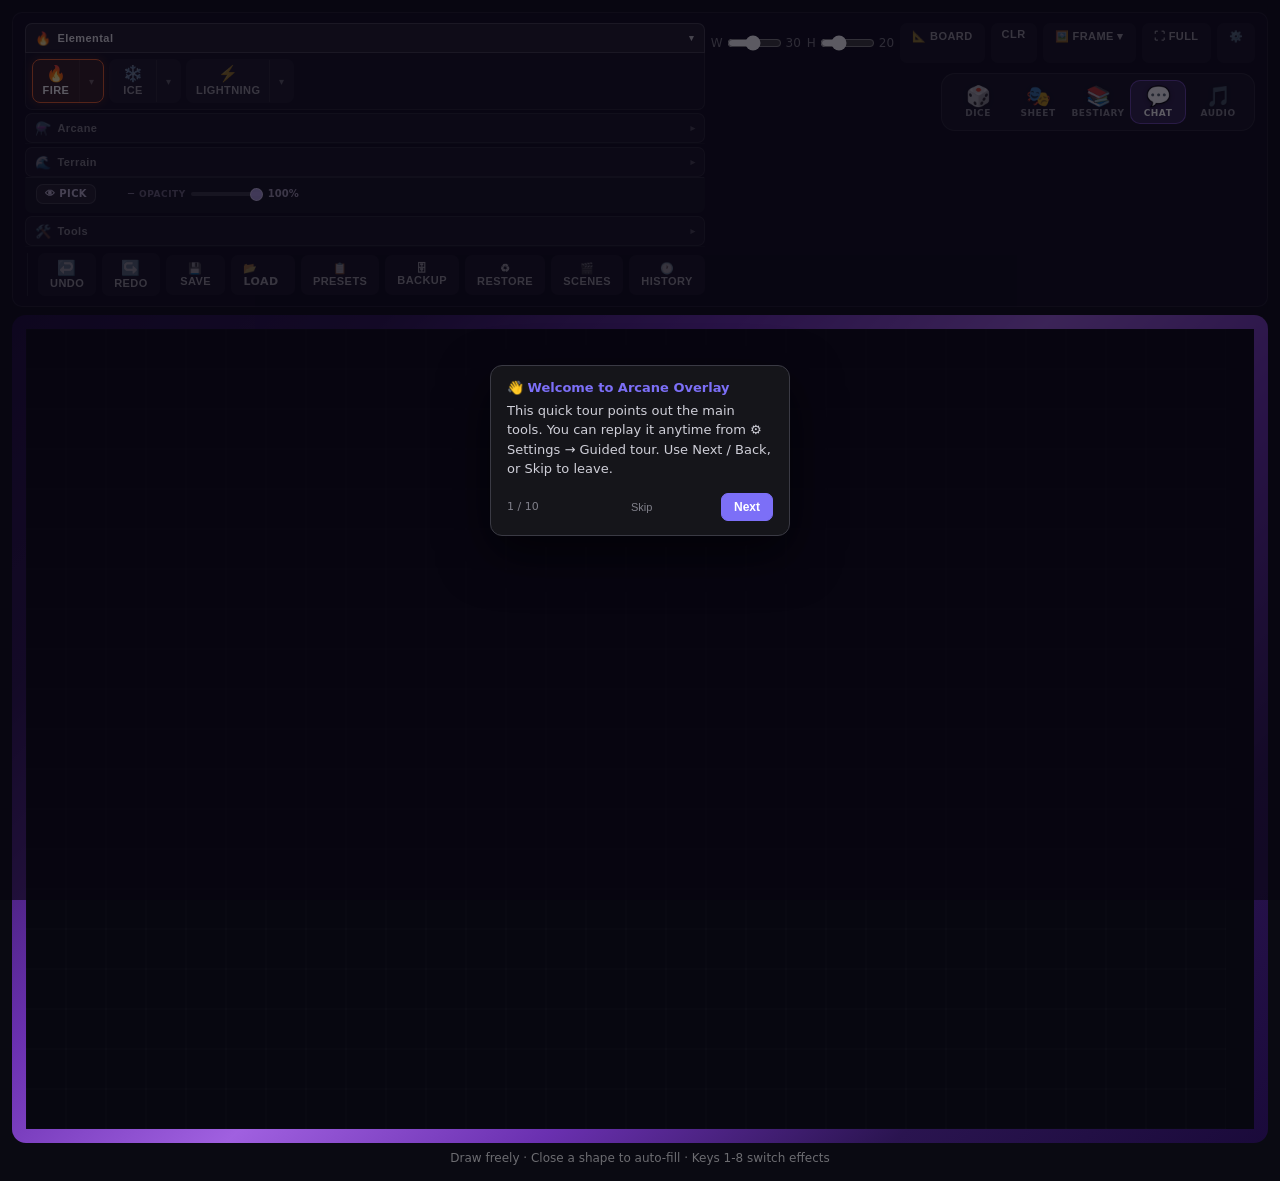
==== commit 847e6ee4: "Multiplayer bug-fix pass: chat dupes, protocol spam, lag, desync recovery Client (grid.js): - __HP__" ====
--- a/docs/index.html
+++ b/docs/index.html
@@ -1438,9 +1438,4 @@
   tries = tries || 0;
   var s = document.createElement('script');
   s.src = __SRC_BASE + 'sampler.js?t=' + Date.now();
-  s.onerror = function(){ if (tries < 40) setTimeout(function(){ loadSampler(tries+1); }, 400); };
-  document.body.appendChild(s);
-}
-</script>
-</body>
-</html>
+  s.onerror = function(){ if (tries < 40) setTimeout(function(){ loadSampler(tries+1); }, 4
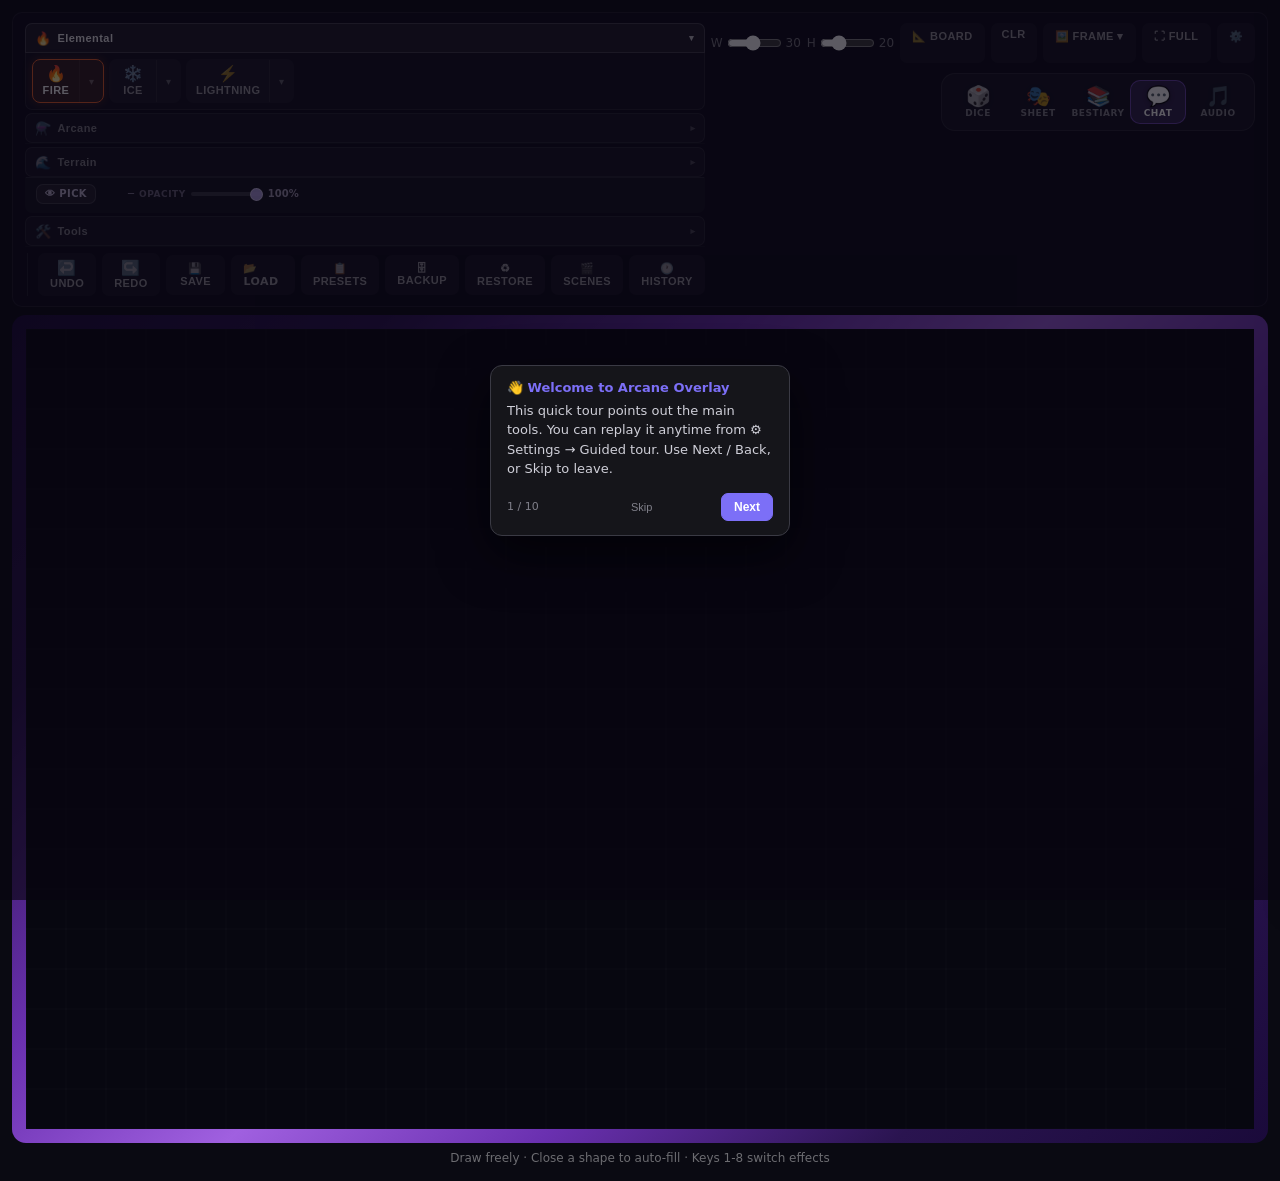
==== commit 243bdf99: "Hard-enforce player restrictions in multiplayer Players (non-DM) may only place/move tokens, inspect" ====
--- a/docs/index.html
+++ b/docs/index.html
@@ -4,7 +4,7 @@
 <meta charset="UTF-8">
 <meta name="viewport" content="width=device-width, initial-scale=1.0">
 <title>D&D 4e Battle Grid</title>
-<link rel="stylesheet" href="style.css?v=31">
+<link rel="stylesheet" href="style.css?v=32">
 </head>
 <body>
 <div id="app">
@@ -1438,4 +1438,9 @@
   tries = tries || 0;
   var s = document.createElement('script');
   s.src = __SRC_BASE + 'sampler.js?t=' + Date.now();
-  s.onerror = function(){ if (tries < 40) setTimeout(function(){ loadSampler(tries+1); }, 4+  s.onerror = function(){ if (tries < 40) setTimeout(function(){ loadSampler(tries+1); }, 400); };
+  document.body.appendChild(s);
+}
+</script>
+</body>
+</html>
--- a/docs/style.css
+++ b/docs/style.css
@@ -572,6 +572,30 @@
   width: 290px;
   box-shadow: 0 20px 60px rgba(0,0,0,0.8);
 }
+.modal-token {
+  width: 520px;
+  max-width: 94vw;
+  max-height: 90vh;
+  overflow-y: auto;
+  overflow-x: hidden;
+  scrollbar-width: thin;
+  scrollbar-color: rgba(255,180,60,0.4) transparent;
+}
+.modal-token label { margin-top: 16px; }
+/* Inline field rows (Light / Sight / Aura / Exhaustion) — spread out, readable */
+.modal-token label.tok-inline {
+  display: flex; align-items: center; gap: 10px; flex-wrap: wrap;
+  background: rgba(255,255,255,0.04); border: 1px solid rgba(255,255,255,0.08);
+  border-radius: 8px; padding: 9px 11px;
+}
+.modal-token label.tok-inline > span { margin-right: 2px; }
+.modal-token label.tok-inline input[type=number] { padding: 5px 6px; }
+.modal-token .tok-row { gap: 14px; }
+.modal-token .conditions-grid { gap: 7px; margin-top: 6px; }
+.modal-token::-webkit-scrollbar { width: 6px; }
+.modal-token::-webkit-scrollbar-track { background: transparent; }
+.modal-token::-webkit-scrollbar-thumb { background: rgba(255,180,60,0.35); border-radius: 3px; }
+.modal-token::-webkit-scrollbar-thumb:hover { background: rgba(255,180,60,0.6); }
 #light-modal .modal {
   max-height: 88vh;
   overflow-y: auto;
@@ -1258,6 +1282,58 @@
 .init-entry-row { display: flex; align-items: center; gap: 8px; }
 .init-hp-bar { height: 3px; border-radius: 2px; background: rgba(255,255,255,0.07); overflow: hidden; }
 .init-hp-fill { height: 100%; border-radius: 2px; transition: width .3s; }
+.init-ord { display: flex; flex-direction: column; line-height: .7; margin-right: 2px; }
+.init-arrow { cursor: pointer; font-size: 8px; color: rgba(255,255,255,0.35); }
+.init-arrow:hover { color: rgba(255,255,255,0.85); }
+.init-hp-row { display: flex; align-items: center; gap: 5px; margin-top: 3px; }
+.init-hp-row .init-hp-bar { flex: 1; }
+.init-hp-txt { font-size: 10px; color: #c9c9d6; font-variant-numeric: tabular-nums; min-width: 42px; text-align: right; }
+.init-hp-btn { width: 18px; height: 18px; border: none; border-radius: 4px; cursor: pointer; font-weight: 700; font-size: 13px; line-height: 1; color: #0a0a0a; }
+.init-hp-btn.dmg { background: #DC4040; } .init-hp-btn.heal { background: #34b85a; }
+.init-hp-amt { width: 30px; background: rgba(255,255,255,0.08); border: 1px solid rgba(255,255,255,0.15); border-radius: 4px; color: #fff; font-size: 11px; text-align: center; padding: 1px 0; }
+.init-hp-amt::-webkit-inner-spin-button { display: none; }
+.init-conds { display: flex; flex-wrap: wrap; gap: 3px; margin-top: 4px; }
+.init-chip { font-size: 8px; font-weight: 700; color: #0a0a0a; padding: 1px 4px; border-radius: 3px; letter-spacing: .02em; cursor: pointer; }
+.init-chip-add { background: rgba(255,255,255,0.12); color: #cfcfe0; }
+.init-chip-add:hover { background: rgba(255,255,255,0.25); }
+.init-cond-pop { position: fixed; z-index: 10000; background: #1b1b22; border: 1px solid #3a3a44; border-radius: 8px; padding: 6px; display: grid; grid-template-columns: repeat(4, 1fr); gap: 4px; box-shadow: 0 12px 32px rgba(0,0,0,.6); max-width: 240px; }
+.init-cond-opt { font-size: 9px; font-weight: 700; color: #cfcfe0; background: #23232a; border: 1px solid #444; border-radius: 4px; padding: 4px 5px; cursor: pointer; }
+.init-cond-opt.on { color: #0a0a0a; }
+
+/* ── Condition duration popover ── */
+.init-dur-pop { position: fixed; z-index: 10001; background: #1b1b22; border: 1px solid #3a3a44; border-radius: 8px; padding: 8px; display: flex; flex-direction: column; gap: 6px; box-shadow: 0 12px 32px rgba(0,0,0,.6); width: 168px; }
+.init-dur-pop .idp-title { font-size: 11px; font-weight: 700; color: #e8e8ee; padding: 2px 0 5px; border-bottom: 2px solid #666; text-align: center; }
+.init-dur-pop .idp-row { display: flex; align-items: center; justify-content: center; gap: 8px; }
+.init-dur-pop .idp-step { width: 26px; height: 24px; border-radius: 5px; border: 1px solid #3a3a44; background: #23232b; color: #dcdce4; font-size: 15px; cursor: pointer; }
+.init-dur-pop .idp-step:hover { border-color: var(--mp-accent,#7C6FF7); }
+.init-dur-pop .idp-val { min-width: 44px; text-align: center; font-size: 12px; font-weight: 700; color: #fff; }
+.init-dur-pop .idp-inf, .init-dur-pop .idp-remove { font-size: 11px; padding: 5px 6px; border-radius: 5px; border: 1px solid #3a3a44; background: #23232b; color: #cfcfe0; cursor: pointer; }
+.init-dur-pop .idp-inf:hover { border-color: var(--mp-accent,#7C6FF7); }
+.init-dur-pop .idp-remove { color: #F87171; border-color: rgba(248,113,113,.4); }
+.init-dur-pop .idp-remove:hover { background: rgba(248,113,113,.15); }
+
+/* ── Roll-initiative modal ── */
+#init-roll-ov { position: fixed; inset: 0; background: rgba(0,0,0,.55); display: flex; align-items: center; justify-content: center; z-index: 13400; }
+#init-roll-ov .ir-box { width: 420px; max-width: 92vw; max-height: 82vh; background: #15151a; border: 1px solid #34343c; border-radius: 12px; display: flex; flex-direction: column; overflow: hidden; color: #e8e8ee; font: 13px system-ui; box-shadow: 0 20px 60px rgba(0,0,0,.6); }
+#init-roll-ov .ir-head { display: flex; align-items: center; gap: 10px; padding: 11px 14px; border-bottom: 1px solid #26262c; background: #1b1b22; }
+#init-roll-ov .ir-title { font-weight: 700; color: var(--mp-accent,#9fd0ff); }
+#init-roll-ov .ir-x { margin-left: auto; background: none; border: none; color: #9a9aa2; font-size: 16px; cursor: pointer; }
+#init-roll-ov .ir-sub { padding: 8px 14px 4px; font-size: 11px; color: #80808a; line-height: 1.4; }
+#init-roll-ov .ir-list { overflow: auto; padding: 6px 14px 10px; }
+#init-roll-ov .ir-row { display: flex; align-items: center; gap: 8px; padding: 5px 0; border-bottom: 1px solid rgba(255,255,255,.04); }
+#init-roll-ov .ir-row.player { background: rgba(124,111,247,.08); border-radius: 6px; padding-left: 6px; padding-right: 6px; }
+#init-roll-ov .ir-dot { width: 12px; height: 12px; border-radius: 50%; flex: 0 0 auto; }
+#init-roll-ov .ir-name { flex: 1; min-width: 0; overflow: hidden; text-overflow: ellipsis; white-space: nowrap; }
+#init-roll-ov .ir-tag { font-size: 9px; font-weight: 700; text-transform: uppercase; color: #b9acff; background: rgba(124,111,247,.22); padding: 1px 5px; border-radius: 4px; }
+#init-roll-ov .ir-calc { font-size: 10px; color: #80808a; font-variant-numeric: tabular-nums; }
+#init-roll-ov .ir-reroll { background: none; border: none; cursor: pointer; font-size: 13px; opacity: .7; }
+#init-roll-ov .ir-reroll:hover { opacity: 1; }
+#init-roll-ov .ir-total { width: 48px; text-align: center; background: rgba(255,255,255,.06); color: #fff; border: 1px solid rgba(255,255,255,.12); border-radius: 5px; padding: 4px 2px; font-size: 13px; font-weight: 700; outline: none; }
+#init-roll-ov .ir-total:focus { border-color: var(--mp-accent,#7C6FF7); }
+#init-roll-ov .ir-foot { display: flex; align-items: center; gap: 8px; padding: 10px 14px; border-top: 1px solid #26262c; background: #1b1b22; }
+#init-roll-ov .ir-btn { background: #23232b; border: 1px solid #3a3a44; border-radius: 7px; color: #dcdce4; font-size: 12px; padding: 6px 12px; cursor: pointer; }
+#init-roll-ov .ir-btn:hover { border-color: var(--mp-accent,#7C6FF7); }
+#init-roll-ov .ir-btn.primary { background: var(--mp-accent,#7C6FF7); border-color: var(--mp-accent,#7C6FF7); color: #fff; font-weight: 700; }
 
 /* ── Turn timer ── */
 #turn-timer { display: flex; align-items: center; gap: 4px; margin-left: 6px; }
@@ -1330,6 +1406,38 @@
 #scene-list::-webkit-scrollbar-thumb { background: rgba(255,255,255,0.15); border-radius: 2px; }
 .scene-entry { display: flex; align-items: center; gap: 6px; padding: 4px 4px; border-radius: 5px; }
 .scene-entry:hover { background: rgba(255,255,255,0.04); }
+.scene-entry.active { background: rgba(120,110,247,0.18); box-shadow: inset 0 0 0 1px rgba(150,140,255,0.4); }
+.scene-entry.active .scene-name { color: #cfc8ff; font-weight: 700; }
+#scene-quick-row button { background: rgba(255,255,255,0.08); border: 1px solid rgba(255,255,255,0.15); color: #cfcfe0; border-radius: 5px; padding: 4px 8px; cursor: pointer; font-weight: 700; }
+#scene-quick-row button:disabled { opacity: .4; cursor: default; }
+#scene-quick { background: rgba(255,255,255,0.08); border: 1px solid rgba(255,255,255,0.15); color: #fff; border-radius: 5px; padding: 4px 6px; font-size: 12px; }
+.scene-thumb {
+  position: relative; width: 56px; height: 36px; flex: 0 0 auto;
+  border-radius: 4px; background-size: cover; background-position: center;
+  background-color: #0d0b1a; border: 1px solid rgba(255,255,255,0.12);
+  cursor: pointer; overflow: hidden; transition: border-color .12s, transform .12s;
+}
+.scene-thumb:hover { border-color: var(--mp-accent,#7C6FF7); transform: scale(1.04); }
+.scene-thumb.empty { display: flex; align-items: center; justify-content: center; font-size: 15px; color: rgba(255,255,255,0.3); }
+.scene-entry.active .scene-thumb { border-color: var(--mp-accent,#9b95e8); box-shadow: 0 0 0 1px var(--mp-accent,#9b95e8); }
+.scene-hotkey {
+  position: absolute; bottom: 1px; right: 1px;
+  font-size: 9px; font-weight: 700; line-height: 1; padding: 1px 3px;
+  background: rgba(0,0,0,0.65); color: #d8d4ff; border-radius: 3px;
+}
+.scene-audio-btn { background: rgba(255,255,255,0.06); border: 1px solid rgba(255,255,255,0.12); border-radius: 5px; color: rgba(255,255,255,0.45); font-size: 11px; padding: 3px 6px; cursor: pointer; }
+.scene-audio-btn:hover { border-color: var(--mp-accent,#7C6FF7); color: #fff; }
+.scene-audio-btn.on { background: rgba(52,211,153,0.18); border-color: rgba(52,211,153,0.5); color: #6ee7b7; }
+.scene-audio-pop { position: fixed; z-index: 10002; width: 230px; max-height: 70vh; overflow: auto; background: #1b1b22; border: 1px solid #3a3a44; border-radius: 9px; padding: 8px; box-shadow: 0 14px 36px rgba(0,0,0,.6); font: 12px system-ui; color: #e8e8ee; }
+.scene-audio-pop .sap-title { font-weight: 700; color: var(--mp-accent,#9fd0ff); font-size: 12px; margin-bottom: 6px; }
+.scene-audio-pop .sap-sec { font-size: 10px; font-weight: 800; letter-spacing: .08em; text-transform: uppercase; color: rgba(180,140,255,0.7); margin: 8px 0 3px; }
+.scene-audio-pop .sap-list { display: flex; flex-direction: column; gap: 1px; }
+.scene-audio-pop .sap-opt { padding: 4px 6px; border-radius: 5px; cursor: pointer; color: #cfcfe0; display: flex; align-items: center; }
+.scene-audio-pop .sap-opt:hover { background: #26262e; }
+.scene-audio-pop .sap-opt.sel { color: #6ee7b7; font-weight: 600; }
+.scene-audio-pop .sap-ct { margin-left: auto; font-size: 10px; color: rgba(255,255,255,0.4); }
+.scene-audio-pop .sap-empty { font-size: 11px; color: rgba(255,255,255,0.35); font-style: italic; padding: 3px 6px; }
+.scene-audio-pop .sap-note { font-size: 10px; color: rgba(255,255,255,0.4); margin-top: 8px; line-height: 1.35; }
 .scene-name { flex: 1; font-size: 12px; color: rgba(255,255,255,0.7); overflow: hidden; text-overflow: ellipsis; white-space: nowrap; }
 .scene-load-btn, .scene-del-btn {
   padding: 2px 7px; font-size: 11px; font-weight: 700; border-radius: 4px;
@@ -2756,6 +2864,25 @@
   border-bottom: 1px solid rgba(200,144,80,0.18);
   padding-bottom: 3px;
 }
+.be-attack-row { display: flex; align-items: center; gap: 5px; margin-bottom: 5px; }
+.be-attack-row .ba-name { flex: 1; min-width: 0; }
+.be-attack-row .ba-lbl { color: rgba(255,255,255,0.5); font-size: 12px; }
+.be-attack-row .ba-bonus { width: 46px; text-align: center; }
+.be-attack-row .ba-dmg { width: 84px; text-align: center; }
+.be-attack-row input {
+  background: rgba(255,255,255,0.06); color: #EAE8F5;
+  border: 1px solid rgba(255,255,255,0.10);
+  border-radius: 5px; padding: 4px 6px; font-size: 12px; outline: none; font-family: inherit;
+}
+.be-attack-row input:focus { border-color: rgba(220,80,60,0.6); }
+.be-attack-row .ba-del { background: none; border: none; color: rgba(255,255,255,0.4); cursor: pointer; font-size: 13px; }
+.be-attack-row .ba-del:hover { color: #F87171; }
+.be-attack-empty { font-size: 11px; color: rgba(255,255,255,0.35); font-style: italic; padding: 2px 0 4px; }
+.be-attack-add {
+  background: rgba(192,57,43,0.18); border: 1px dashed rgba(220,80,60,0.4);
+  color: #ffd9d2; border-radius: 6px; padding: 5px 10px; font-size: 11px; font-weight: 700; cursor: pointer;
+}
+.be-attack-add:hover { background: rgba(192,57,43,0.32); }
 .be-editor-footer {
   display: flex; gap: 8px; margin-top: 12px;
 }
@@ -2891,6 +3018,60 @@
   color: rgba(255,255,255,0.45);
   text-align: right;
 }
+
+/* ── Spells & resources ─────────────────────────────────────── */
+#sh-rest-row { display: flex; gap: 8px; margin-bottom: 8px; }
+#sh-rest-row button {
+  flex: 1; background: rgba(124,111,247,0.18); border: 1px solid rgba(124,111,247,0.40);
+  color: #EAE8F5; padding: 6px 8px; border-radius: 7px; font-size: 12px; font-weight: 700; cursor: pointer;
+}
+#sh-rest-row button:hover { background: var(--mp-accent,#7C6FF7); color: #fff; }
+.sh-slot-edit {
+  display: flex; align-items: center; flex-wrap: wrap; gap: 6px;
+  margin-bottom: 6px; padding: 6px 8px;
+  background: rgba(255,255,255,0.03); border: 1px solid rgba(255,255,255,0.07); border-radius: 6px;
+}
+.sh-sub { font-size: 10px; letter-spacing: .06em; text-transform: uppercase; color: rgba(255,255,255,0.4); margin-right: 4px; }
+.sh-slotmax { display: inline-flex; flex-direction: column; align-items: center; gap: 1px; }
+.sh-slotmax span { font-size: 9px; color: rgba(255,255,255,0.45); }
+.sh-slotmax input {
+  width: 34px; text-align: center; background: rgba(255,255,255,0.06); color: #EAE8F5;
+  border: 1px solid rgba(255,255,255,0.10); border-radius: 5px; padding: 3px 2px; font-size: 12px; outline: none;
+}
+.sh-slotmax input:focus { border-color: var(--mp-accent,#7C6FF7); }
+.sh-slot-row, .sh-res-row { display: flex; align-items: center; gap: 8px; padding: 4px 2px; }
+.sh-slot-lbl { width: 38px; font-size: 12px; font-weight: 600; color: #cfcfe0; }
+.sh-res-name { flex: 1; min-width: 0; font-size: 12px; color: #EAE8F5; overflow: hidden; text-overflow: ellipsis; white-space: nowrap; }
+.sh-pips { display: flex; flex-wrap: wrap; gap: 4px; align-items: center; }
+.sh-pip {
+  width: 14px; height: 14px; border-radius: 50%;
+  border: 1.5px solid rgba(255,255,255,0.30); background: transparent; cursor: pointer; transition: background .1s, border-color .1s;
+}
+.sh-pip:hover { border-color: var(--mp-accent,#7C6FF7); }
+.sh-pip.on { background: var(--mp-accent,#7C6FF7); border-color: var(--mp-accent,#7C6FF7); }
+.sh-slot-cnt, .sh-res-cnt { font-size: 11px; color: rgba(255,255,255,0.5); min-width: 34px; text-align: right; font-variant-numeric: tabular-nums; }
+.sh-res-rest {
+  font-size: 10px; font-weight: 700; width: 16px; height: 16px; line-height: 16px; text-align: center;
+  border-radius: 4px; background: rgba(255,255,255,0.08); color: rgba(255,255,255,0.6);
+}
+.sh-res-del { background: none; border: none; color: rgba(255,255,255,0.4); cursor: pointer; font-size: 12px; }
+.sh-res-del:hover { color: #F87171; }
+#sh-res-add-row {
+  display: flex; align-items: center; gap: 6px; margin-top: 6px; padding: 6px 8px;
+  background: rgba(124,111,247,0.06); border: 1px dashed rgba(124,111,247,0.30); border-radius: 6px;
+}
+#sh-res-name { flex: 1; min-width: 0; }
+#sh-res-add-row input, #sh-res-add-row select {
+  background: rgba(255,255,255,0.06); color: #EAE8F5; border: 1px solid rgba(255,255,255,0.10);
+  border-radius: 5px; padding: 4px 6px; font-size: 12px; font-family: inherit; outline: none;
+}
+#sh-res-add-row input:focus, #sh-res-add-row select:focus { border-color: var(--mp-accent,#7C6FF7); }
+#sh-res-max { width: 48px; text-align: center; }
+#sh-res-add {
+  background: rgba(124,111,247,0.32); border: 1px solid #7C6FF7; color: #EAE8F5;
+  padding: 4px 10px; border-radius: 6px; font-size: 11px; font-weight: 700; cursor: pointer;
+}
+#sh-res-add:hover { background: #7C6FF7; color: #fff; }
 
 /* ── DM "Send Item" modal ───────────────────────────────────── */
 #mp-dm-give-item-btn {
@@ -3037,6 +3218,7 @@
   display: none !important;
 }
 /* Hide their associated sub-panels too */
+body.player-restricted #draw-panel,
 body.player-restricted #fog-panel,
 body.player-restricted #map-panel,
 body.player-restricted #grid-scale-panel { display: none !important; }
@@ -3136,13 +3318,20 @@
 
 /* ── Light source toolbar mini-panel ──────────────────────────── */
 #light-panel {
-  display: flex; align-items: center; gap: 6px;
-  padding: 4px 8px;
-  background: rgba(255,180,60,0.08);
-  border: 1px solid rgba(255,180,60,0.30);
-  border-radius: 6px;
-  font-size: 11px; color: rgba(255,255,255,0.65);
-  letter-spacing: .04em;
+  /* Reworked: sectioned vertical layout instead of one long horizontal row.
+     Each section is a labelled group with rows of controls inside. */
+  display: none;
+  flex-direction: column;
+  gap: 8px;
+  padding: 10px 12px;
+  background: rgba(15,12,25,0.96);
+  border: 1px solid rgba(255,180,60,0.32);
+  border-radius: 8px;
+  font-size: 11px; color: rgba(255,255,255,0.70);
+  letter-spacing: .03em;
+  min-width: 380px;
+  max-width: 520px;
+  box-shadow: 0 6px 24px rgba(0,0,0,0.55);
 }
 #light-panel input[type=range] { width: 90px; accent-color: #FFA040; }
 #light-panel input[type=number] {
@@ -3152,6 +3341,71 @@
   font-size: 11px; font-family: inherit; outline: none;
 }
 #light-panel input[type=number]:focus { border-color: #FFA040; }
+
+/* ── Sectioned layout helpers ──────────────────────────────────── */
+.lp-section {
+  display: flex; flex-direction: column;
+  gap: 6px;
+  padding: 6px 8px;
+  background: rgba(255,255,255,0.025);
+  border: 1px solid rgba(255,255,255,0.06);
+  border-radius: 6px;
+}
+.lp-section-title {
+  font-size: 10px; font-weight: 700;
+  letter-spacing: 0.10em;
+  color: rgba(255,200,90,0.78);
+  text-transform: uppercase;
+  padding-bottom: 4px;
+  border-bottom: 1px solid rgba(255,180,60,0.18);
+}
+.lp-row {
+  display: flex; align-items: center; gap: 6px;
+  flex-wrap: wrap;
+}
+.lp-spacer { flex: 1; }
+.lp-label {
+  font-size: 10px; font-weight: 600;
+  color: rgba(255,255,255,0.55);
+  text-transform: uppercase; letter-spacing: 0.06em;
+  min-width: 50px;
+}
+.lp-unit {
+  font-size: 10px; color: rgba(255,255,255,0.35);
+  font-style: italic;
+}
+.lp-num {
+  font-size: 11px; min-width: 38px;
+  color: rgba(255,255,255,0.72); font-variant-numeric: tabular-nums;
+}
+.lp-select {
+  font-size: 11px;
+  background: rgba(255,255,255,0.06);
+  border: 1px solid rgba(255,255,255,0.15);
+  color: #fff;
+  border-radius: 6px;
+  padding: 3px 6px;
+  font-family: inherit;
+  outline: none;
+  cursor: pointer;
+}
+.lp-select:focus { border-color: #FFA040; }
+.lp-btn-group {
+  display: flex; gap: 2px;
+  background: rgba(255,255,255,0.03);
+  border: 1px solid rgba(255,255,255,0.08);
+  border-radius: 6px; padding: 2px;
+}
+.lp-btn-group .lp-tod {
+  padding: 4px 8px;
+  border: none;
+  background: transparent;
+  font-size: 14px;
+  border-radius: 4px;
+  cursor: pointer;
+  transition: background 0.12s;
+}
+.lp-btn-group .lp-tod:hover { background: rgba(255,180,60,0.18); }
 
 /* ── Light type buttons (Torch / Spotlight) ───────────────────── */
 .light-type-btns {
@@ -3378,6 +3632,13 @@
   display: flex;
   flex-direction: column;
   gap: 10px;
+  max-height: 80vh;
+  overflow-y: auto;
+}
+/* Reduce-motion preference: drop non-essential UI transitions/animations. */
+body.reduce-motion * {
+  transition-duration: 0.001s !important;
+  animation-duration: 0.001s !important;
 }
 .settings-section-title {
   font-size: 10px;
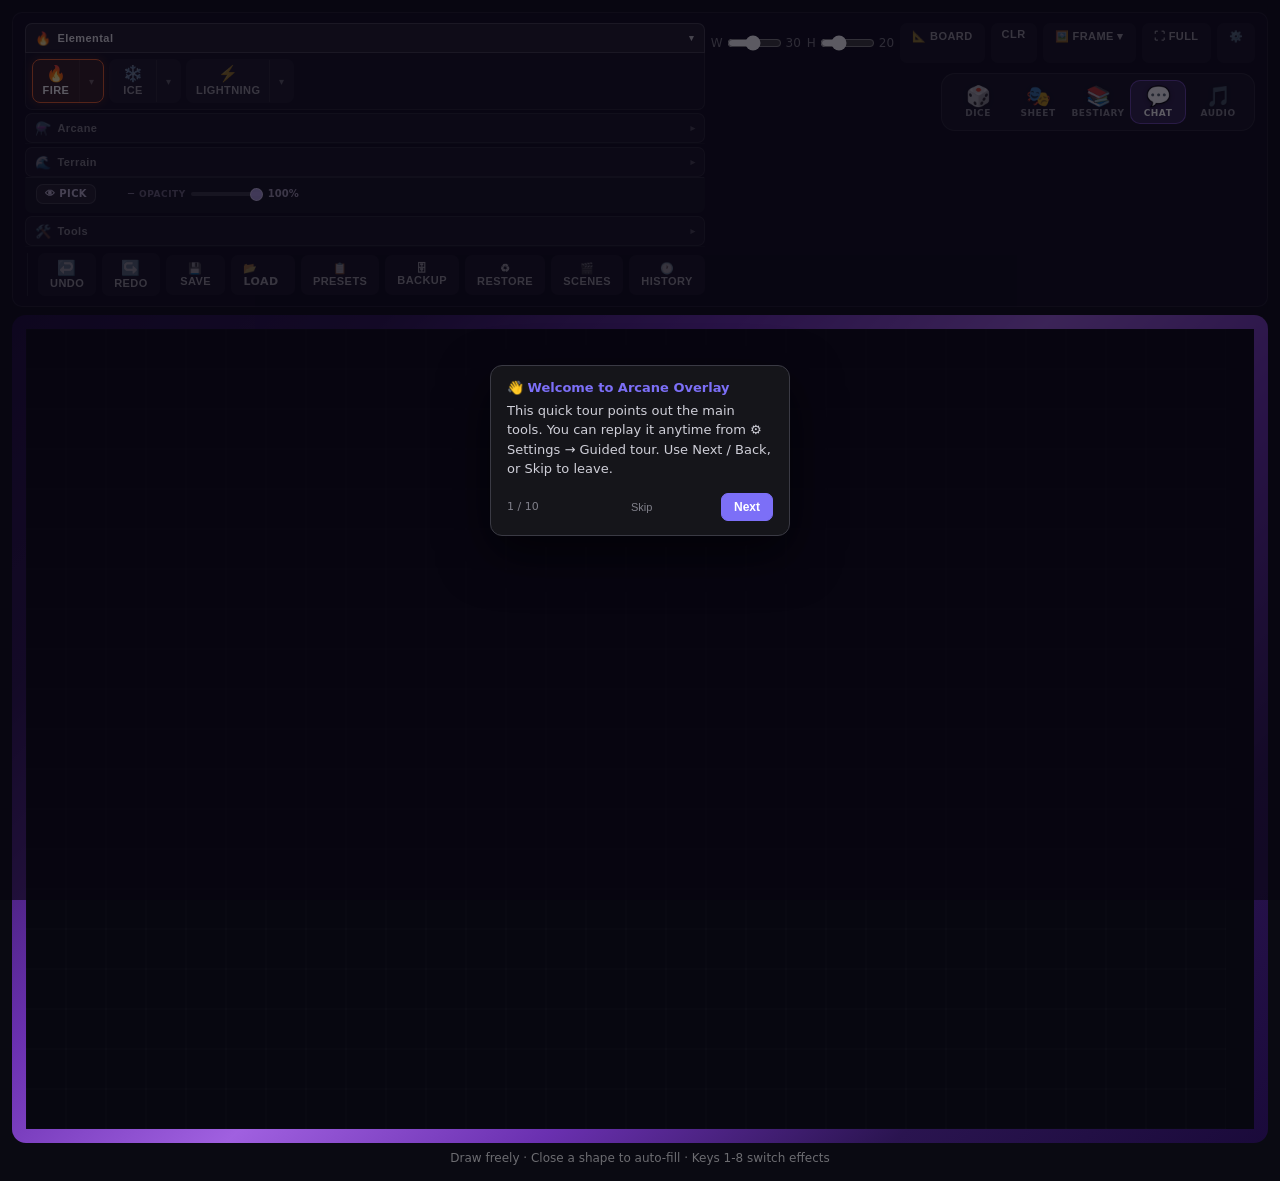
==== commit 61e5049e: "MP token ownership: players move only their own tokens + self-rename - Picking up a token as a non-D" ====
--- a/docs/index.html
+++ b/docs/index.html
@@ -1438,9 +1438,4 @@
   tries = tries || 0;
   var s = document.createElement('script');
   s.src = __SRC_BASE + 'sampler.js?t=' + Date.now();
-  s.onerror = function(){ if (tries < 40) setTimeout(function(){ loadSampler(tries+1); }, 400); };
-  document.body.appendChild(s);
-}
-</script>
-</body>
-</html>
+  s.onerror = function(){ if (tries < 40) setTimeout(function(){ loadSampler(tries+1); }, 4
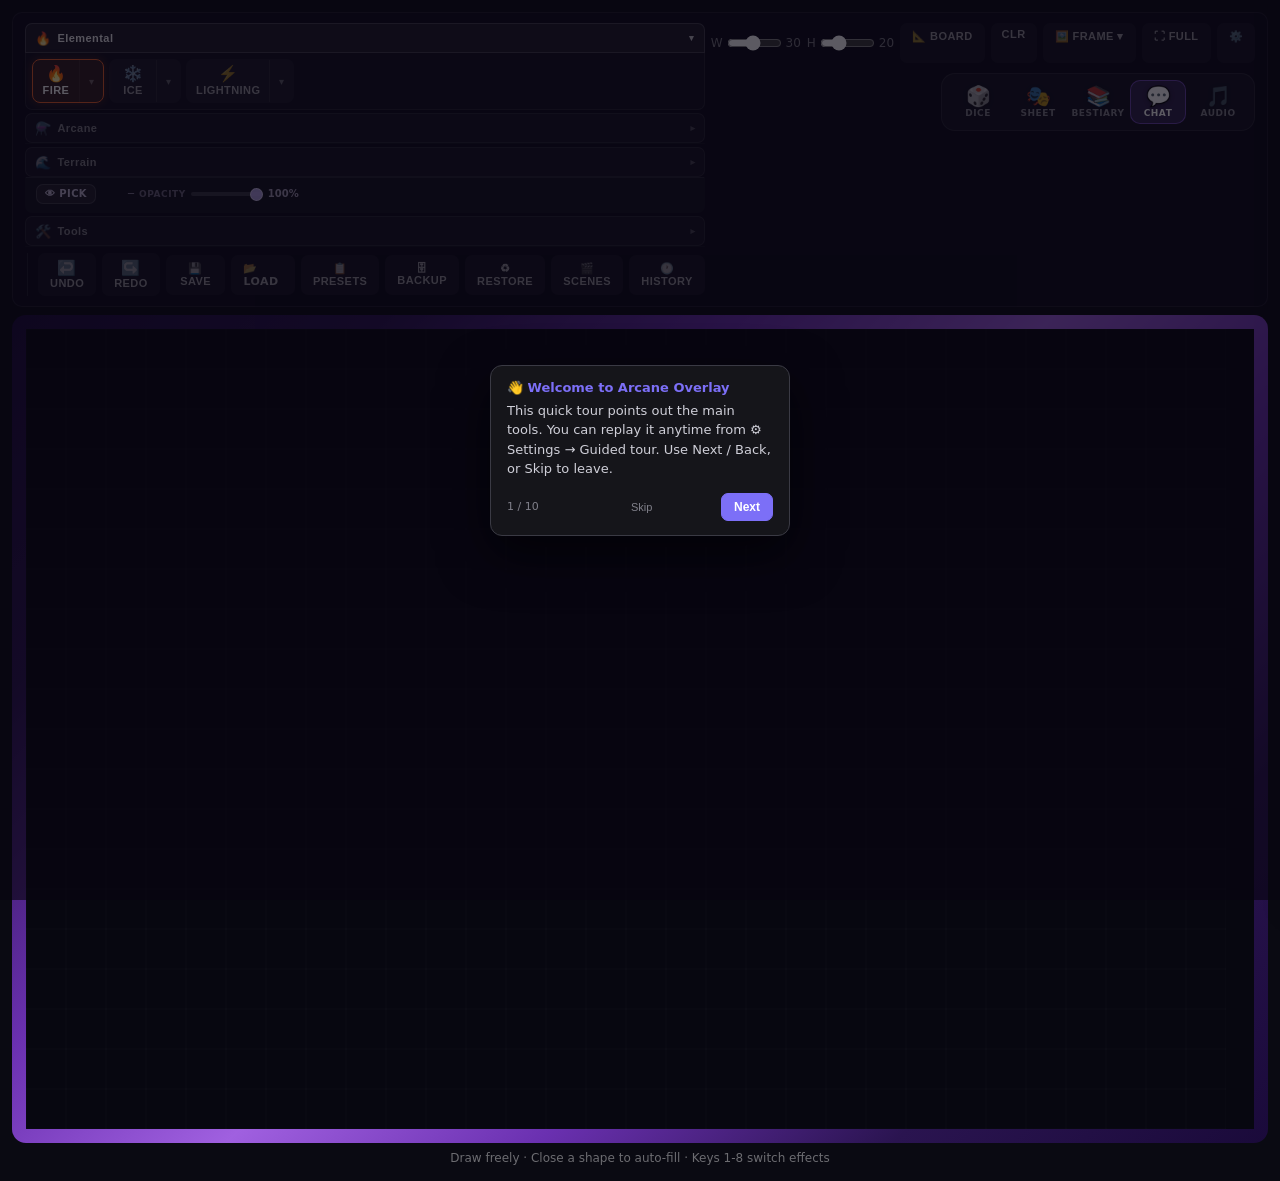
==== commit 712f0dbc: "MP move lock: only block tokens owned by ANOTHER player The lock also blocked unowned tokens (DM-pla" ====
--- a/docs/index.html
+++ b/docs/index.html
@@ -1438,4 +1438,9 @@
   tries = tries || 0;
   var s = document.createElement('script');
   s.src = __SRC_BASE + 'sampler.js?t=' + Date.now();
-  s.onerror = function(){ if (tries < 40) setTimeout(function(){ loadSampler(tries+1); }, 4+  s.onerror = function(){ if (tries < 40) setTimeout(function(){ loadSampler(tries+1); }, 400); };
+  document.body.appendChild(s);
+}
+</script>
+</body>
+</html>
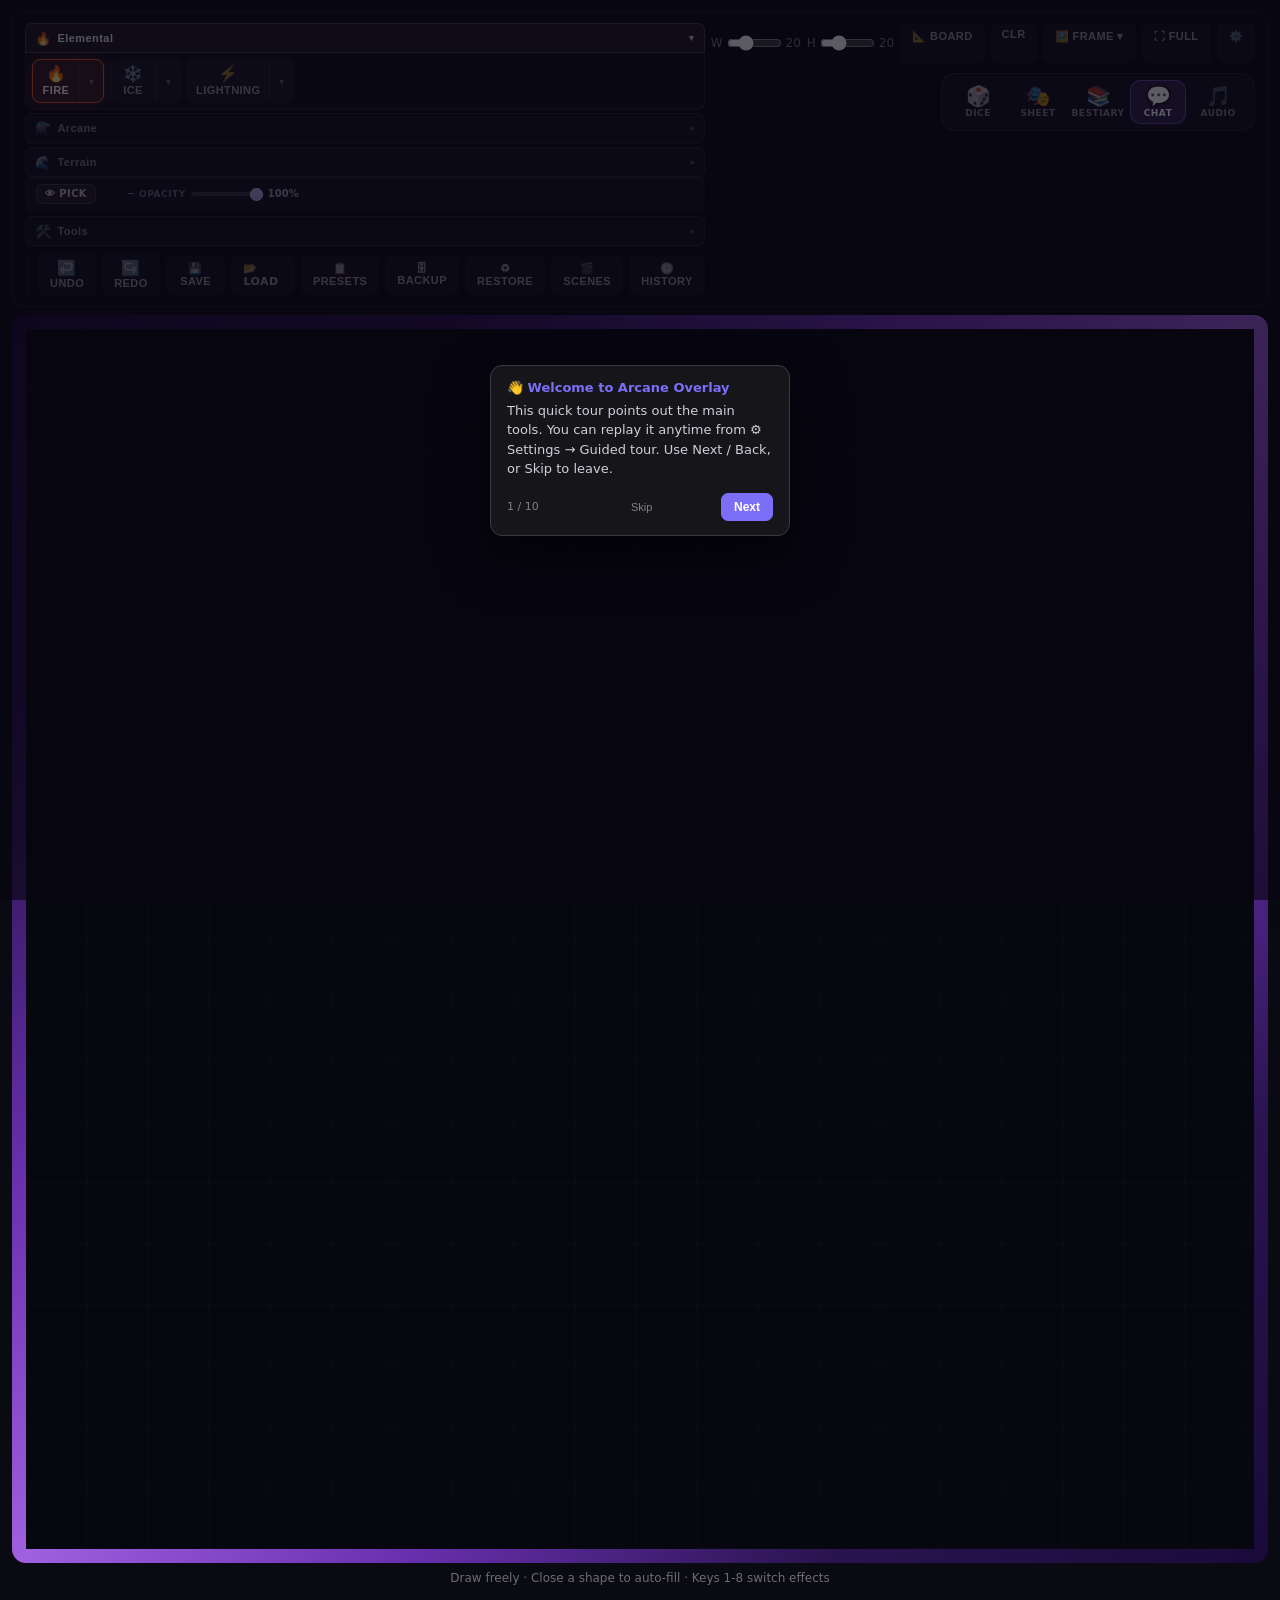
==== commit 97695ccd: "4e sheets: hide 5e spell slots (section reads POWERS & RESOURCES) Spell slots are a 5e mechanic — th" ====
--- a/docs/index.html
+++ b/docs/index.html
@@ -4,7 +4,7 @@
 <meta charset="UTF-8">
 <meta name="viewport" content="width=device-width, initial-scale=1.0">
 <title>D&D 4e Battle Grid</title>
-<link rel="stylesheet" href="style.css?v=32">
+<link rel="stylesheet" href="style.css?v=34">
 </head>
 <body>
 <div id="app">
@@ -1124,12 +1124,12 @@
       <div id="sh-skills" class="sheet-skills"></div>
       <div id="sh-result" class="sh-result" style="display:none"></div>
 
-      <div class="sheet-section-title">SPELLS &amp; RESOURCES  <span class="sh-hint">click pips to spend / restore</span></div>
+      <div class="sheet-section-title"><span class="only-5e">SPELLS &amp; RESOURCES</span><span class="only-4e">POWERS &amp; RESOURCES</span>  <span class="sh-hint">click pips to spend / restore</span></div>
       <div id="sh-rest-row">
         <button id="sh-short-rest" type="button" title="Restore short-rest resources">☕ Short Rest</button>
         <button id="sh-long-rest" type="button" title="Restore all spell slots &amp; resources">🌙 Long Rest</button>
       </div>
-      <div id="sh-spellslots"></div>
+      <div id="sh-spellslots" class="only-5e"></div>
       <div id="sh-resources"></div>
       <div id="sh-res-add-row">
         <input id="sh-res-name" type="text" placeholder="Resource (Ki, Rage…)" maxlength="40">
--- a/docs/style.css
+++ b/docs/style.css
@@ -3224,6 +3224,17 @@
 body.player-restricted #grid-scale-panel { display: none !important; }
 /* Hide the Tools category Erase pill (it's an effect, not a "tool") */
 body.player-restricted #toolbar #pill-erase { display: none !important; }
+/* Token modal for players: hide DM-only fields (ownership + private notes) */
+body.player-restricted #tok-owner,
+body.player-restricted label[for="tok-owner"],
+body.player-restricted #tok-notes,
+body.player-restricted label[for="tok-notes"] { display: none !important; }
+/* Bestiary for players: only the "Place Me" character card — the DM's monster
+   roster, creature editor and import stay hidden */
+body.player-restricted .be-card:not(.my-character),
+body.player-restricted #bestiary-new-btn,
+body.player-restricted #bestiary-import-btn,
+body.player-restricted #bestiary-editor { display: none !important; }
 /* Hide the right-hand actions strip (save/load/presets/scenes/undo/history) */
 body.player-restricted #toolbar .toolbar-actions { display: none !important; }
 /* Hide grid-size sliders if they're in the toolbar */
@@ -3695,28 +3706,4 @@
 }
 @keyframes banner-slide {
   from { transform: translateY(-100%); opacity: 0; }
-  to   { transform: translateY(0);     opacity: 1; }
-}
-#update-banner-msg { flex: 1; }
-#update-download-link {
-  padding: 3px 10px;
-  background: rgba(255,220,80,0.22);
-  border: 1px solid rgba(255,220,80,0.5);
-  border-radius: 5px;
-  color: #ffe080;
-  font-weight: 700;
-  font-size: 11px;
-  text-decoration: none;
-  white-space: nowrap;
-}
-#update-download-link:hover { background: rgba(255,220,80,0.38); }
-#update-banner-dismiss {
-  background: none;
-  border: none;
-  color: rgba(255,255,255,0.55);
-  font-size: 14px;
-  cursor: pointer;
-  padding: 0 2px;
-  line-height: 1;
-}
-#update-banner-dismiss:hover { color: #fff; }
+  to   {
